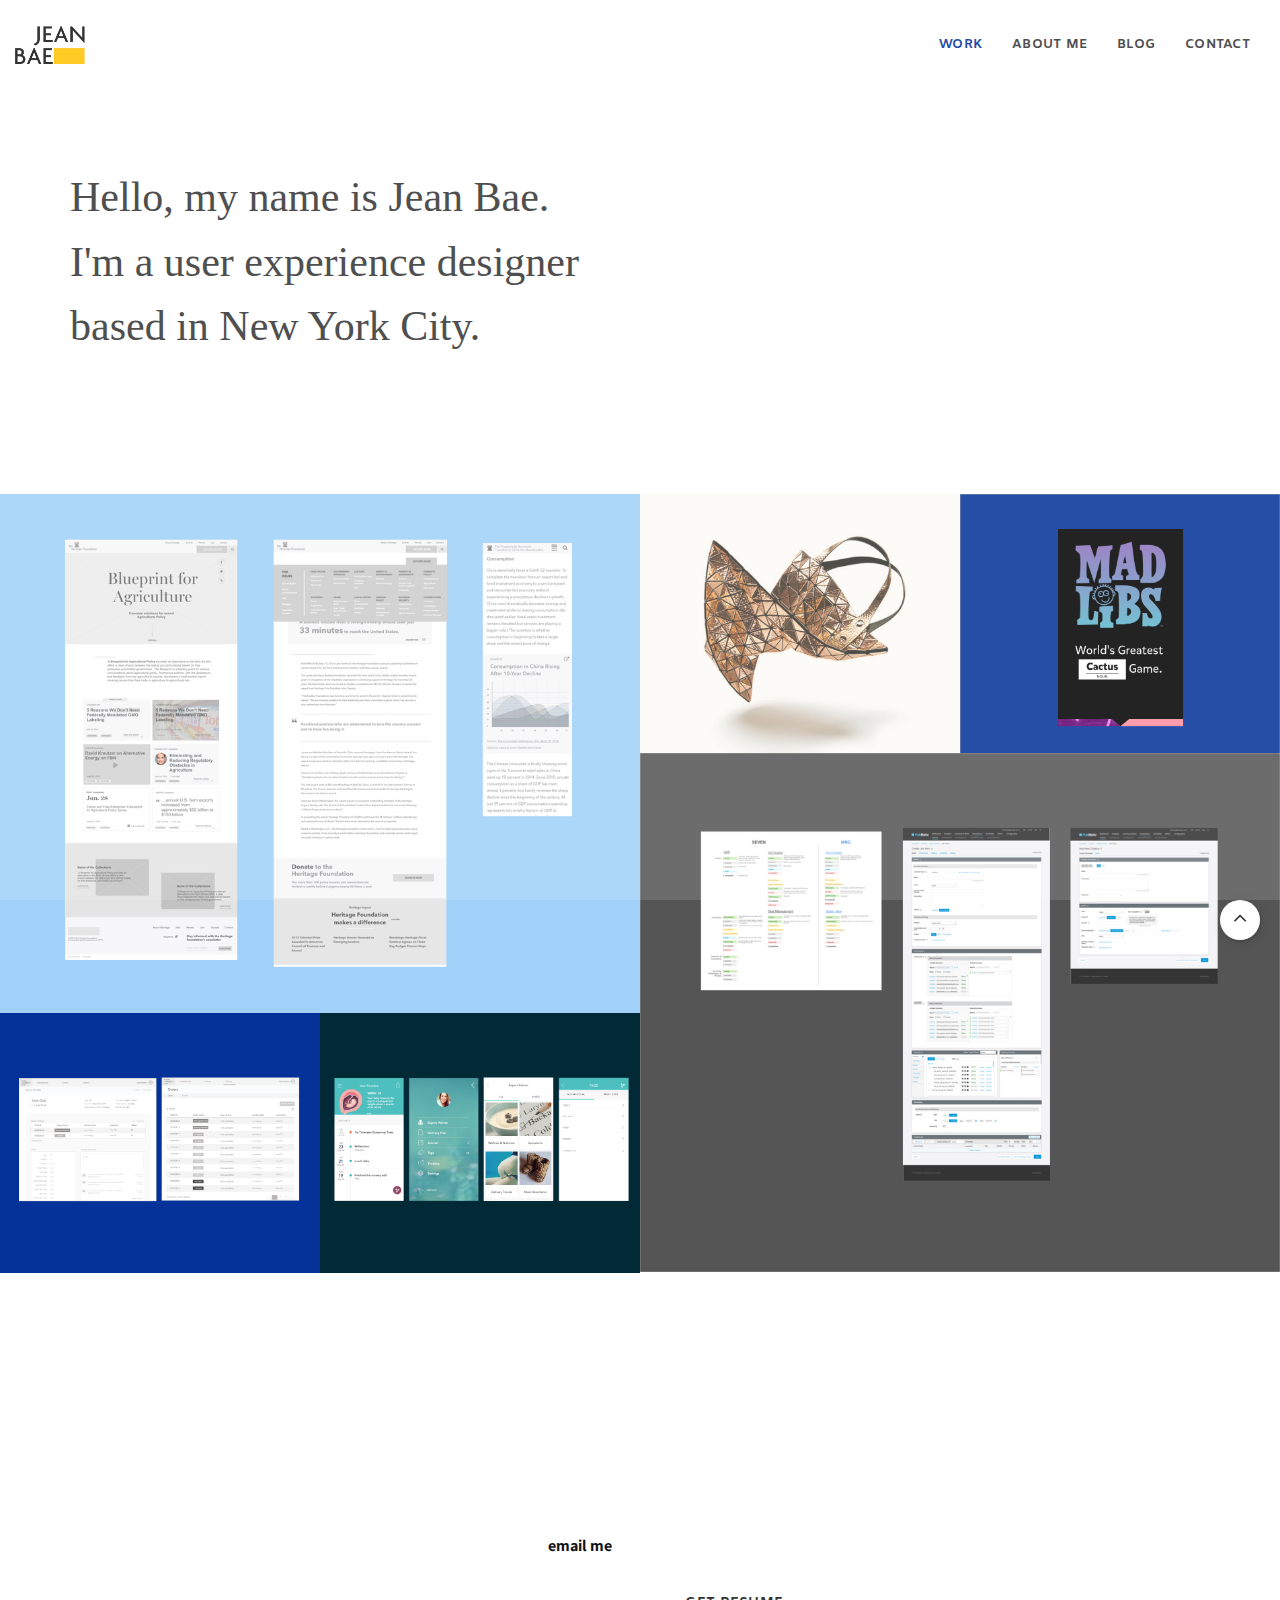
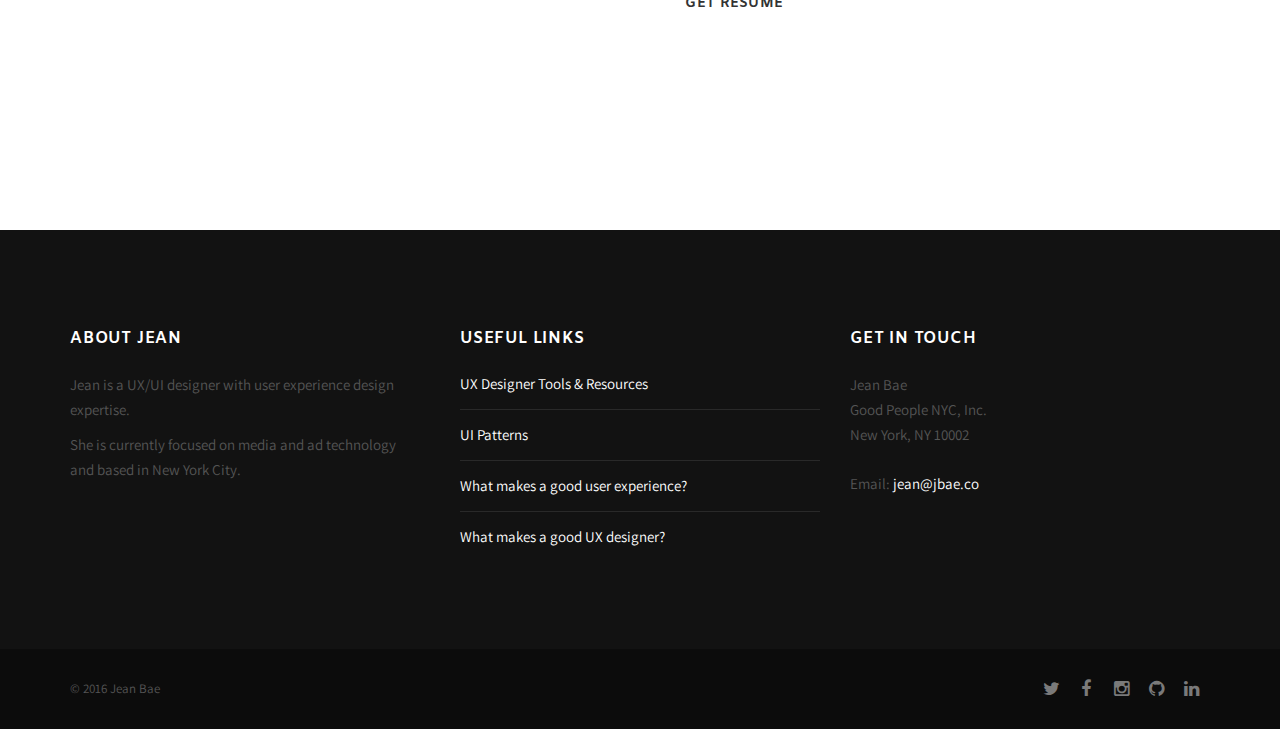
==== index.html @ 3e5fb29b "2017 edits v1 - Fonts, colors, project covers" ====
<!DOCTYPE html>
<html lang="en">
	<head>
	<!-- Greetings, web surfer! Do you know the meaning of life? That's right, your experience. :]
		  _   _   _   _   _  
		 / \ / \ / \ / \ / \ 
 		( h | e | l | l | o )
 		 \_/ \_/ \_/ \_/ \_/         
		
		PS. The password to the PDF is the answer to the Ultimate Question of Life, the Universe, and Everything... 
		--> 

		<!-- bunch of meta tags here -->
		<title>JBae UX UI NYC</title>

		<meta charset="utf-8">
		<!--[if IE]><meta http-equiv='X-UA-Compatible' content='IE=edge,chrome=1'><![endif]-->
		<meta name="viewport" content="width=device-width, initial-scale=1, maximum-scale=1" />
		<meta name="description" content="Jean Bae is a UX Designer based in New York City. JBAE.CO User Experience Design UI/UX Product Strategy">

		<!-- Google Fonts -->
		<link href="https://fonts.googleapis.com/css?family=Amiko:400,700|Assistant" rel="stylesheet">

		<!-- Css -->
		<link rel="stylesheet" href="css/bootstrap.min.css" />
		<link rel="stylesheet" href="css/lightbox.min.css" />
		<link rel="stylesheet" href="css/stroke-gap-icons.css" />
		<link rel="stylesheet" href="css/elegant-icons.css" />
		<link rel="stylesheet" href="css/font-awesome.css" />
		<link rel="stylesheet" href="css/style.css" />
		<link rel="stylesheet" href="css/responsive.css" />
		<link rel="stylesheet" href="css/spacings.css" />
		<link rel="stylesheet" href="css/animate.css" />

		<!-- Favicons -->
		<link rel="shortcut icon" href="img/favicon.ico">
		<link rel="apple-touch-icon" href="img/apple-touch-icon.png">
	    <link rel="apple-touch-icon" sizes="72x72" href="img/apple-touch-icon-72x72.png">
	    <link rel="apple-touch-icon" sizes="114x114" href="img/apple-touch-icon-114x114.png">

	</head>

	<body data-spy="scroll" data-offset="60" data-target=".navbar-fixed-top">

		<!-- Preloader -->
		<div class="loader-mask">
			<div class="loader">
				"Loading the good stuff..."
			</div>
		</div>

		<!-- Navigation -->

		<header class="nav-type-2">
		
		    <nav class="navbar navbar-fixed-top">
		    	<div class="navigation-overlay">
			      	<div class="container-fluid relative">

			 					<!-- no search for now 
		      			<form method="get" class="search-wrap">
		      			    <input type="search" class="form-control" placeholder="Type &amp; Hit Enter">
		      		    </form> -->

			      		<div class="row">

					        <div class="navbar-header">
        				        <!-- Logo -->
            		        	<div class="logo-container">
                        			<div class="logo-wrap">
                        	        	<a href="./">
                        	        		<img class="logo" src="img/jbae-logo.png" alt="logo" height="20">
                        	          	</a>
                                	</div>
                		        </div>
					        	<button type="button" class="navbar-toggle" data-toggle="collapse" data-target="#navbar-collapse">
						            <span class="sr-only">Toggle navigation</span>
						            <span class="icon-bar"></span>
						            <span class="icon-bar"></span>
						            <span class="icon-bar"></span>
					        	</button>
					        </div> <!-- end navbar-header -->

					         <div class="col-md-8 col-xs-12 nav-wrap">
						        <div class="collapse navbar-collapse text-right" id="navbar-collapse">
						          
						        	<ul class="nav navbar-nav local-scroll text-center">
							          	
							          	<li class="active">
							            	<a href="/">Work</a>
							            </li>

							            <li>
							            	<a href="about-me.html">About Me</a>
							            </li>

							            <li>
							            	<a href="blog-single.html">Blog</a>
							            </li>

							            <li>
							            	<a href="contact.html">Contact</a>
							            </li>
							            	<!-- Remove search for now	
    						            <li id="mobile-search">
						            		<form method="get" class="mobile-search">
						            		    <input type="search" class="form-control" placeholder="Search...">
						            		    <button type="submit" class="search-button">
						            		    	<i class="fa fa-search"></i>
						            		    </button>
						            	    </form>
							            </li>

							            <li>
							            	<a href="#" class="nav-search">
							            		<i class="fa fa-search search-trigger"></i>
							            		<i class="fa fa-times search-close"></i>
							            	</a>
							            </li>	
													--> <!-- End Search -->
						        	</ul> <!-- end menu -->
						        </div> <!-- end collapse -->
									</div> <!-- end col -->
			        
				       	</div> <!-- end row -->
		      		</div> <!-- end container -->
		      	</div> <!-- end navigation -->
		    </nav> <!-- end navbar -->
	    </header> 
	    <!-- End Navigation Section-->
		<div class="main-wrapper pt-100 oh">

		<div class="main-wrapper oh">
			<!-- Intro -->
			<section class="section-wrap intro style-2">
				<div class="container">
					<div class="row">

						<div class="col-sm-12">
							<div class="intro-text">
								<p>Hello, my name is Jean Bae.</p>								
								<p>I'm a user experience designer</p>
								<p class="mb-0">based in New York City.</p>
							</div>
						</div>

					</div>
				</div>
			</section> <!-- end intro -->

		
			<!-- Portfolio -->
			<section class="section-wrap pb-0 pt-0">

				<div class="masonry-grid">

					<div class="work-item">
						<div class="work-img">
							<a href="img/portfolio/project_1_big.jpg" data-lightbox="true">
								<img src="img/portfolio/project_1.jpg" alt="">
								<div class="work-overlay">				
									<div class="work-description">
										<h3>Honest Company</h3>
										<span>iOS Mobile App</span>
									</div>
								</div>
							</a>
						</div>
					</div> <!-- end work-item -->

					<div class="work-item quarter">
						<div class="work-img">
							<a href="img/portfolio/project_2_big.jpg" data-lightbox="true">
								<img src="img/portfolio/project_2.jpg" alt="">
								<div class="work-overlay">				
									<div class="work-description">
										<h3>BAOBAO</h3>
										<span>Ecommerce Web Design</span>
									</div>
								</div>
							</a>
						</div>
					</div> <!-- end work-item -->

					<div class="work-item quarter">
						<div class="work-img">
							<a href="img/portfolio/project_3_big.jpg" data-lightbox="true">
								<img src="img/portfolio/project_3.jpg" alt="">
								<div class="work-overlay">				
									<div class="work-description">
										<h3>PenguinTeen</h3>
										<span>Responsive Web</span>
									</div>
								</div>
							</a>
						</div>
					</div> <!-- end work-item -->

					<div class="work-item">
						<div class="work-img">
							<a href="img/portfolio/project_4_big.jpg" data-lightbox="true">
								<img src="img/portfolio/project_4.jpg" alt="">
								<div class="work-overlay">				
									<div class="work-description">
										<h3>Heritage.org</h3>
										<span>Editoral Web Design</span>
									</div>
								</div>
							</a>
						</div>
					</div> <!-- end work-item -->

					<div class="work-item quarter">
						<div class="work-img">
							<a href="img/portfolio/project_5_big.jpg" data-lightbox="true">
								<img src="img/portfolio/project_5.jpg" alt="">
								<div class="work-overlay">				
									<div class="work-description">
										<h3>Yelp Travel</h3>
										<span>iOS Mobile Feature</span>
									</div>
								</div>
							</a>
						</div>
					</div> <!-- end work-item -->

					<div class="work-item quarter">
						<div class="work-img">
							<a href="img/portfolio/project_6_big.jpg" data-lightbox="true">
								<img src="img/portfolio/project_6.jpg" alt="">
								<div class="work-overlay">				
									<div class="work-description">
										<h3>Sweat Styler</h3>
										<span>Custom Order Management Web App</span>
									</div>
								</div>
							</a>
						</div>
					</div> <!-- end work-item -->
	
				</div>
			</section> <!-- end portfolio-->

	<!-- Call to Action Style-2 -->
			<section class="section-wrap call-to-action style-2" style="background-image: url(img/cta_bg.jpg)">
				<div class="container text-center">
					<div class="row">

						<div class="col-xs-12">	
							<h2>Want to learn more?</h2>
							<p id="PDF-msg">Please <a href="mailto:hello.jbae@gmail.com" id="email-CTA">email me</a> for the PDF password <i class="fa fa-key"></i></p>
							<a href="https://dl.dropboxusercontent.com/u/53161820/Jean%20Bae%202017%20UX%20Portfolio.pdf" target="_blank" class="btn btn-lg2 btn-transparent">PDF Portfolio</a>
							<a href="https://dl.dropboxusercontent.com/u/53161820/Resume_jeanbae-Q12017.pdf" target="_blank" class="btn btn-lg btn-white">Get Resume</a>
						</div>

					</div>
				</div>
			</section> <!-- end call to action -->

			<!-- FOOTER  -->
			<footer class="footer footer-type-2 bg-dark">
				<div class="container">
					<div class="footer-widgets">
						<div class="row">

							<div class="col-md-4 col-sm-6 col-xs-12">
								<div class="widget footer-about-us">
									<h5>About Jean</h5>
									<p class="footer-p">Jean is a UX/UI designer with user experience design expertise.</p>
									<p class="footer-p"> She is currently focused on media and ad technology and based in New York City.</p>
								</div>
							</div> <!-- end about us -->

							<!-- start useful links -->
							<div class="col-md-4 col-sm-6 col-xs-12">
								<div class="widget footer-links">
									<h5>Useful Links</h5>
									<ul>
										<li><a href="https://medium.com/@UXAliveTurkey/the-best-ux-designer-tools-resources-collection-24bf115d17bc#.klkdq7k74" target="_blank">UX Designer Tools &amp; Resources </a></li>
										<li><a href="http://ui-patterns.com/" target="_blank">UI Patterns</a></li>
										<li><a href="https://www.fastcodesign.com/1672597/11-rules-for-great-ux-design-adapted-from-an-original-mad-man" target="_blank">What makes a good user experience?</a></li>
										<li><a href="https://uxdesign.cc/what-makes-a-good-ux-designer-6959ab22f4e8#.3hb0q7gx5" target="_blank">What makes a good UX designer?</a></li>
									</ul>
								</div>
							</div> <!-- end useful links -->

								<div class="col-md-3 col-sm-6 col-xs-12">
								<div class="widget footer-get-in-touch">
									<h5>Get in Touch</h5>
									<p class="footer-address">Jean Bae <br>Good People NYC, Inc.<br> New York, NY 10002</p>

									<p>Email: <a href="mailto:hello.jbae@gmail.com">jean@jbae.co</a></p>
								</div>
							</div> <!-- end stay in touch -->

						</div> <!-- end row -->
					</div> <!-- end footer widgets -->			
				</div> <!-- end container -->

				<div class="bottom-footer">
					<div class="container">
						<div class="row">

							<div class="col-sm-6 col-xs-12 copyright">
								<span>
									© 2016 Jean Bae</a>
								</span>
							</div>

							<div class="col-sm-4 col-sm-offset-2 col-xs-12 footer-socials">
								<div class="social-icons clearfix right">
									<a href="https://twitter.com/jean8ae" target="_blank"><i class="fa fa-twitter"></i></a>
									<a href="https://www.facebook.com/jean.bae.1" target="_blank"><i class="fa fa-facebook"></i></a>
									<a href="https://www.instagram.com/jean8ae" target="_blank"><i class="fa fa-instagram"></i></a>
									<a href="https://github.com/Bobae" target="_blank"><i class="fa fa-github"></i></a>
									<a href="https://www.linkedin.com/in/jeanbae" target="_blank"><i class="fa fa-linkedin"></i></a>
								</div>
							</div>

						</div>
					</div>
				</div> <!-- end bottom footer -->
			</footer> <!-- end FOOTER -->


			<div id="back-to-top">
				<a href="#top"><i class="fa fa-angle-up"></i></a>
			</div>

		</div> <!-- end main-wrapper -->
		
		<!-- jQuery Scripts -->
		<script type="text/javascript" src="js/confetti.js"></script>
		<script type="text/javascript" src="js/jquery.min.js"></script>
		<script type="text/javascript" src="js/bootstrap.min.js"></script>
		<script type="text/javascript" src="js/lightbox.min.js"></script>
		<script type="text/javascript" src="js/jquery.countTo.js"></script>
		<script type="text/javascript" src="js/jquery.appear.js"></script>
		<script type="text/javascript" src="js/isotope.pkgd.min.js"></script>
		<script type="text/javascript" src="js/jquery.localScroll.min.js"></script>
		<script type="text/javascript" src="js/jquery.scrollTo.min.js"></script>
		<script type="text/javascript" src="js/jquery.flexslider-min.js"></script>
		<script type="text/javascript" src="js/jquery.simple-text-rotator.min.js"></script>
		<script type="text/javascript" src="js/jquery.easing.min.js"></script>
		<script type="text/javascript" src="js/imagesloaded.pkgd.min.js"></script>
		<script type="text/javascript" src="js/jquery.fitvids.js"></script>
		<script type="text/javascript" src="js/wow.min.js"></script>
	  <script type="text/javascript" src="js/scripts.js"></script>
	<script>
  (function(i,s,o,g,r,a,m){i['GoogleAnalyticsObject']=r;i[r]=i[r]||function(){
  (i[r].q=i[r].q||[]).push(arguments)},i[r].l=1*new Date();a=s.createElement(o),
  m=s.getElementsByTagName(o)[0];a.async=1;a.src=g;m.parentNode.insertBefore(a,m)
  })(window,document,'script','https://www.google-analytics.com/analytics.js','ga');

  ga('create', 'UA-57707907-2', 'auto');
  ga('send', 'pageview');
</script>

	</body>
</html>
---- css/stroke-gap-icons.css ----
@font-face {
  font-family: 'Stroke-Gap-Icons';
  src: url('fonts/Stroke-Gap-Icons.eot');
}
@font-face {
  font-family: 'Stroke-Gap-Icons';
  src: url([data-uri]) format('truetype'),
     url([data-uri]) format('woff');
  font-weight: normal;
  font-style: normal;
}

.icon {
  font-family: 'Stroke-Gap-Icons';
  speak: none;
  font-style: normal;
  font-weight: normal;
  font-variant: normal;
  text-transform: none;
  line-height: 1;

  /* Better Font Rendering =========== */
  -webkit-font-smoothing: antialiased;
  -moz-osx-font-smoothing: grayscale;
}

.icon-WorldWide:before {
  content: "\e600";
}
.icon-WorldGlobe:before {
  content: "\e601";
}
.icon-Underpants:before {
  content: "\e602";
}
.icon-Tshirt:before {
  content: "\e603";
}
.icon-Trousers:before {
  content: "\e604";
}
.icon-Tie:before {
  content: "\e605";
}
.icon-TennisBall:before {
  content: "\e606";
}
.icon-Telesocpe:before {
  content: "\e607";
}
.icon-Stop:before {
  content: "\e608";
}
.icon-Starship:before {
  content: "\e609";
}
.icon-Starship2:before {
  content: "\e60a";
}
.icon-Speaker:before {
  content: "\e60b";
}
.icon-Speaker2:before {
  content: "\e60c";
}
.icon-Soccer:before {
  content: "\e60d";
}
.icon-Snikers:before {
  content: "\e60e";
}
.icon-Scisors:before {
  content: "\e60f";
}
.icon-Puzzle:before {
  content: "\e610";
}
.icon-Printer:before {
  content: "\e611";
}
.icon-Pool:before {
  content: "\e612";
}
.icon-Podium:before {
  content: "\e613";
}
.icon-Play:before {
  content: "\e614";
}
.icon-Planet:before {
  content: "\e615";
}
.icon-Pause:before {
  content: "\e616";
}
.icon-Next:before {
  content: "\e617";
}
.icon-MusicNote2:before {
  content: "\e618";
}
.icon-MusicNote:before {
  content: "\e619";
}
.icon-MusicMixer:before {
  content: "\e61a";
}
.icon-Microphone:before {
  content: "\e61b";
}
.icon-Medal:before {
  content: "\e61c";
}
.icon-ManFigure:before {
  content: "\e61d";
}
.icon-Magnet:before {
  content: "\e61e";
}
.icon-Like:before {
  content: "\e61f";
}
.icon-Hanger:before {
  content: "\e620";
}
.icon-Handicap:before {
  content: "\e621";
}
.icon-Forward:before {
  content: "\e622";
}
.icon-Footbal:before {
  content: "\e623";
}
.icon-Flag:before {
  content: "\e624";
}
.icon-FemaleFigure:before {
  content: "\e625";
}
.icon-Dislike:before {
  content: "\e626";
}
.icon-DiamondRing:before {
  content: "\e627";
}
.icon-Cup:before {
  content: "\e628";
}
.icon-Crown:before {
  content: "\e629";
}
.icon-Column:before {
  content: "\e62a";
}
.icon-Click:before {
  content: "\e62b";
}
.icon-Cassette:before {
  content: "\e62c";
}
.icon-Bomb:before {
  content: "\e62d";
}
.icon-BatteryLow:before {
  content: "\e62e";
}
.icon-BatteryFull:before {
  content: "\e62f";
}
.icon-Bascketball:before {
  content: "\e630";
}
.icon-Astronaut:before {
  content: "\e631";
}
.icon-WineGlass:before {
  content: "\e632";
}
.icon-Water:before {
  content: "\e633";
}
.icon-Wallet:before {
  content: "\e634";
}
.icon-Umbrella:before {
  content: "\e635";
}
.icon-TV:before {
  content: "\e636";
}
.icon-TeaMug:before {
  content: "\e637";
}
.icon-Tablet:before {
  content: "\e638";
}
.icon-Soda:before {
  content: "\e639";
}
.icon-SodaCan:before {
  content: "\e63a";
}
.icon-SimCard:before {
  content: "\e63b";
}
.icon-Signal:before {
  content: "\e63c";
}
.icon-Shaker:before {
  content: "\e63d";
}
.icon-Radio:before {
  content: "\e63e";
}
.icon-Pizza:before {
  content: "\e63f";
}
.icon-Phone:before {
  content: "\e640";
}
.icon-Notebook:before {
  content: "\e641";
}
.icon-Mug:before {
  content: "\e642";
}
.icon-Mastercard:before {
  content: "\e643";
}
.icon-Ipod:before {
  content: "\e644";
}
.icon-Info:before {
  content: "\e645";
}
.icon-Icecream2:before {
  content: "\e646";
}
.icon-Icecream1:before {
  content: "\e647";
}
.icon-Hourglass:before {
  content: "\e648";
}
.icon-Help:before {
  content: "\e649";
}
.icon-Goto:before {
  content: "\e64a";
}
.icon-Glasses:before {
  content: "\e64b";
}
.icon-Gameboy:before {
  content: "\e64c";
}
.icon-ForkandKnife:before {
  content: "\e64d";
}
.icon-Export:before {
  content: "\e64e";
}
.icon-Exit:before {
  content: "\e64f";
}
.icon-Espresso:before {
  content: "\e650";
}
.icon-Drop:before {
  content: "\e651";
}
.icon-Download:before {
  content: "\e652";
}
.icon-Dollars:before {
  content: "\e653";
}
.icon-Dollar:before {
  content: "\e654";
}
.icon-DesktopMonitor:before {
  content: "\e655";
}
.icon-Corkscrew:before {
  content: "\e656";
}
.icon-CoffeeToGo:before {
  content: "\e657";
}
.icon-Chart:before {
  content: "\e658";
}
.icon-ChartUp:before {
  content: "\e659";
}
.icon-ChartDown:before {
  content: "\e65a";
}
.icon-Calculator:before {
  content: "\e65b";
}
.icon-Bread:before {
  content: "\e65c";
}
.icon-Bourbon:before {
  content: "\e65d";
}
.icon-BottleofWIne:before {
  content: "\e65e";
}
.icon-Bag:before {
  content: "\e65f";
}
.icon-Arrow:before {
  content: "\e660";
}
.icon-Antenna2:before {
  content: "\e661";
}
.icon-Antenna1:before {
  content: "\e662";
}
.icon-Anchor:before {
  content: "\e663";
}
.icon-Wheelbarrow:before {
  content: "\e664";
}
.icon-Webcam:before {
  content: "\e665";
}
.icon-Unlinked:before {
  content: "\e666";
}
.icon-Truck:before {
  content: "\e667";
}
.icon-Timer:before {
  content: "\e668";
}
.icon-Time:before {
  content: "\e669";
}
.icon-StorageBox:before {
  content: "\e66a";
}
.icon-Star:before {
  content: "\e66b";
}
.icon-ShoppingCart:before {
  content: "\e66c";
}
.icon-Shield:before {
  content: "\e66d";
}
.icon-Seringe:before {
  content: "\e66e";
}
.icon-Pulse:before {
  content: "\e66f";
}
.icon-Plaster:before {
  content: "\e670";
}
.icon-Plaine:before {
  content: "\e671";
}
.icon-Pill:before {
  content: "\e672";
}
.icon-PicnicBasket:before {
  content: "\e673";
}
.icon-Phone2:before {
  content: "\e674";
}
.icon-Pencil:before {
  content: "\e675";
}
.icon-Pen:before {
  content: "\e676";
}
.icon-PaperClip:before {
  content: "\e677";
}
.icon-On-Off:before {
  content: "\e678";
}
.icon-Mouse:before {
  content: "\e679";
}
.icon-Megaphone:before {
  content: "\e67a";
}
.icon-Linked:before {
  content: "\e67b";
}
.icon-Keyboard:before {
  content: "\e67c";
}
.icon-House:before {
  content: "\e67d";
}
.icon-Heart:before {
  content: "\e67e";
}
.icon-Headset:before {
  content: "\e67f";
}
.icon-FullShoppingCart:before {
  content: "\e680";
}
.icon-FullScreen:before {
  content: "\e681";
}
.icon-Folder:before {
  content: "\e682";
}
.icon-Floppy:before {
  content: "\e683";
}
.icon-Files:before {
  content: "\e684";
}
.icon-File:before {
  content: "\e685";
}
.icon-FileBox:before {
  content: "\e686";
}
.icon-ExitFullScreen:before {
  content: "\e687";
}
.icon-EmptyBox:before {
  content: "\e688";
}
.icon-Delete:before {
  content: "\e689";
}
.icon-Controller:before {
  content: "\e68a";
}
.icon-Compass:before {
  content: "\e68b";
}
.icon-CompassTool:before {
  content: "\e68c";
}
.icon-ClipboardText:before {
  content: "\e68d";
}
.icon-ClipboardChart:before {
  content: "\e68e";
}
.icon-ChemicalGlass:before {
  content: "\e68f";
}
.icon-CD:before {
  content: "\e690";
}
.icon-Carioca:before {
  content: "\e691";
}
.icon-Car:before {
  content: "\e692";
}
.icon-Book:before {
  content: "\e693";
}
.icon-BigTruck:before {
  content: "\e694";
}
.icon-Bicycle:before {
  content: "\e695";
}
.icon-Wrench:before {
  content: "\e696";
}
.icon-Web:before {
  content: "\e697";
}
.icon-Watch:before {
  content: "\e698";
}
.icon-Volume:before {
  content: "\e699";
}
.icon-Video:before {
  content: "\e69a";
}
.icon-Users:before {
  content: "\e69b";
}
.icon-User:before {
  content: "\e69c";
}
.icon-UploadCLoud:before {
  content: "\e69d";
}
.icon-Typing:before {
  content: "\e69e";
}
.icon-Tools:before {
  content: "\e69f";
}
.icon-Tag:before {
  content: "\e6a0";
}
.icon-Speedometter:before {
  content: "\e6a1";
}
.icon-Share:before {
  content: "\e6a2";
}
.icon-Settings:before {
  content: "\e6a3";
}
.icon-Search:before {
  content: "\e6a4";
}
.icon-Screwdriver:before {
  content: "\e6a5";
}
.icon-Rolodex:before {
  content: "\e6a6";
}
.icon-Ringer:before {
  content: "\e6a7";
}
.icon-Resume:before {
  content: "\e6a8";
}
.icon-Restart:before {
  content: "\e6a9";
}
.icon-PowerOff:before {
  content: "\e6aa";
}
.icon-Pointer:before {
  content: "\e6ab";
}
.icon-Picture:before {
  content: "\e6ac";
}
.icon-OpenedLock:before {
  content: "\e6ad";
}
.icon-Notes:before {
  content: "\e6ae";
}
.icon-Mute:before {
  content: "\e6af";
}
.icon-Movie:before {
  content: "\e6b0";
}
.icon-Microphone2:before {
  content: "\e6b1";
}
.icon-Message:before {
  content: "\e6b2";
}
.icon-MessageRight:before {
  content: "\e6b3";
}
.icon-MessageLeft:before {
  content: "\e6b4";
}
.icon-Menu:before {
  content: "\e6b5";
}
.icon-Media:before {
  content: "\e6b6";
}
.icon-Mail:before {
  content: "\e6b7";
}
.icon-List:before {
  content: "\e6b8";
}
.icon-Layers:before {
  content: "\e6b9";
}
.icon-Key:before {
  content: "\e6ba";
}
.icon-Imbox:before {
  content: "\e6bb";
}
.icon-Eye:before {
  content: "\e6bc";
}
.icon-Edit:before {
  content: "\e6bd";
}
.icon-DSLRCamera:before {
  content: "\e6be";
}
.icon-DownloadCloud:before {
  content: "\e6bf";
}
.icon-CompactCamera:before {
  content: "\e6c0";
}
.icon-Cloud:before {
  content: "\e6c1";
}
.icon-ClosedLock:before {
  content: "\e6c2";
}
.icon-Chart2:before {
  content: "\e6c3";
}
.icon-Bulb:before {
  content: "\e6c4";
}
.icon-Briefcase:before {
  content: "\e6c5";
}
.icon-Blog:before {
  content: "\e6c6";
}
.icon-Agenda:before {
  content: "\e6c7";
}
---- css/elegant-icons.css ----
@font-face {
	font-family: 'ElegantIcons';
	src:url('../fonts/ElegantIcons.eot');
	src:url('../fonts/ElegantIcons.eot?#iefix') format('embedded-opentype'),
		url('../fonts/ElegantIcons.woff') format('woff'),
		url('../fonts/ElegantIcons.ttf') format('truetype'),
		url('../fonts/ElegantIcons.svg#ElegantIcons') format('svg');
	font-weight: normal;
	font-style: normal;
}

/* Use the following CSS code if you want to use data attributes for inserting your icons */
[data-icon]:before {
	font-family: 'ElegantIcons';
	content: attr(data-icon);
	speak: none;
	font-weight: normal;
	font-variant: normal;
	text-transform: none;
	line-height: 1;
	-webkit-font-smoothing: antialiased;
	-moz-osx-font-smoothing: grayscale;
}

/* Use the following CSS code if you want to have a class per icon */
/*
Instead of a list of all class selectors,
you can use the generic selector below, but it's slower:
[class*="your-class-prefix"] {
*/
.arrow_up, .arrow_down, .arrow_left, .arrow_right, .arrow_left-up, .arrow_right-up, .arrow_right-down, .arrow_left-down, .arrow-up-down, .arrow_up-down_alt, .arrow_left-right_alt, .arrow_left-right, .arrow_expand_alt2, .arrow_expand_alt, .arrow_condense, .arrow_expand, .arrow_move, .arrow_carrot-up, .arrow_carrot-down, .arrow_carrot-left, .arrow_carrot-right, .arrow_carrot-2up, .arrow_carrot-2down, .arrow_carrot-2left, .arrow_carrot-2right, .arrow_carrot-up_alt2, .arrow_carrot-down_alt2, .arrow_carrot-left_alt2, .arrow_carrot-right_alt2, .arrow_carrot-2up_alt2, .arrow_carrot-2down_alt2, .arrow_carrot-2left_alt2, .arrow_carrot-2right_alt2, .arrow_triangle-up, .arrow_triangle-down, .arrow_triangle-left, .arrow_triangle-right, .arrow_triangle-up_alt2, .arrow_triangle-down_alt2, .arrow_triangle-left_alt2, .arrow_triangle-right_alt2, .arrow_back, .icon_minus-06, .icon_plus, .icon_close, .icon_check, .icon_minus_alt2, .icon_plus_alt2, .icon_close_alt2, .icon_check_alt2, .icon_zoom-out_alt, .icon_zoom-in_alt, .icon_search, .icon_box-empty, .icon_box-selected, .icon_minus-box, .icon_plus-box, .icon_box-checked, .icon_circle-empty, .icon_circle-slelected, .icon_stop_alt2, .icon_stop, .icon_pause_alt2, .icon_pause, .icon_menu, .icon_menu-square_alt2, .icon_menu-circle_alt2, .icon_ul, .icon_ol, .icon_adjust-horiz, .icon_adjust-vert, .icon_document_alt, .icon_documents_alt, .icon_pencil, .icon_pencil-edit_alt, .icon_pencil-edit, .icon_folder-alt, .icon_folder-open_alt, .icon_folder-add_alt, .icon_info_alt, .icon_error-oct_alt, .icon_error-circle_alt, .icon_error-triangle_alt, .icon_question_alt2, .icon_question, .icon_comment_alt, .icon_chat_alt, .icon_vol-mute_alt, .icon_volume-low_alt, .icon_volume-high_alt, .icon_quotations, .icon_quotations_alt2, .icon_clock_alt, .icon_lock_alt, .icon_lock-open_alt, .icon_key_alt, .icon_cloud_alt, .icon_cloud-upload_alt, .icon_cloud-download_alt, .icon_image, .icon_images, .icon_lightbulb_alt, .icon_gift_alt, .icon_house_alt, .icon_genius, .icon_mobile, .icon_tablet, .icon_laptop, .icon_desktop, .icon_camera_alt, .icon_mail_alt, .icon_cone_alt, .icon_ribbon_alt, .icon_bag_alt, .icon_creditcard, .icon_cart_alt, .icon_paperclip, .icon_tag_alt, .icon_tags_alt, .icon_trash_alt, .icon_cursor_alt, .icon_mic_alt, .icon_compass_alt, .icon_pin_alt, .icon_pushpin_alt, .icon_map_alt, .icon_drawer_alt, .icon_toolbox_alt, .icon_book_alt, .icon_calendar, .icon_film, .icon_table, .icon_contacts_alt, .icon_headphones, .icon_lifesaver, .icon_piechart, .icon_refresh, .icon_link_alt, .icon_link, .icon_loading, .icon_blocked, .icon_archive_alt, .icon_heart_alt, .icon_star_alt, .icon_star-half_alt, .icon_star, .icon_star-half, .icon_tools, .icon_tool, .icon_cog, .icon_cogs, .arrow_up_alt, .arrow_down_alt, .arrow_left_alt, .arrow_right_alt, .arrow_left-up_alt, .arrow_right-up_alt, .arrow_right-down_alt, .arrow_left-down_alt, .arrow_condense_alt, .arrow_expand_alt3, .arrow_carrot_up_alt, .arrow_carrot-down_alt, .arrow_carrot-left_alt, .arrow_carrot-right_alt, .arrow_carrot-2up_alt, .arrow_carrot-2dwnn_alt, .arrow_carrot-2left_alt, .arrow_carrot-2right_alt, .arrow_triangle-up_alt, .arrow_triangle-down_alt, .arrow_triangle-left_alt, .arrow_triangle-right_alt, .icon_minus_alt, .icon_plus_alt, .icon_close_alt, .icon_check_alt, .icon_zoom-out, .icon_zoom-in, .icon_stop_alt, .icon_menu-square_alt, .icon_menu-circle_alt, .icon_document, .icon_documents, .icon_pencil_alt, .icon_folder, .icon_folder-open, .icon_folder-add, .icon_folder_upload, .icon_folder_download, .icon_info, .icon_error-circle, .icon_error-oct, .icon_error-triangle, .icon_question_alt, .icon_comment, .icon_chat, .icon_vol-mute, .icon_volume-low, .icon_volume-high, .icon_quotations_alt, .icon_clock, .icon_lock, .icon_lock-open, .icon_key, .icon_cloud, .icon_cloud-upload, .icon_cloud-download, .icon_lightbulb, .icon_gift, .icon_house, .icon_camera, .icon_mail, .icon_cone, .icon_ribbon, .icon_bag, .icon_cart, .icon_tag, .icon_tags, .icon_trash, .icon_cursor, .icon_mic, .icon_compass, .icon_pin, .icon_pushpin, .icon_map, .icon_drawer, .icon_toolbox, .icon_book, .icon_contacts, .icon_archive, .icon_heart, .icon_profile, .icon_group, .icon_grid-2x2, .icon_grid-3x3, .icon_music, .icon_pause_alt, .icon_phone, .icon_upload, .icon_download, .social_facebook, .social_twitter, .social_pinterest, .social_googleplus, .social_tumblr, .social_tumbleupon, .social_wordpress, .social_instagram, .social_dribbble, .social_vimeo, .social_linkedin, .social_rss, .social_deviantart, .social_share, .social_myspace, .social_skype, .social_youtube, .social_picassa, .social_googledrive, .social_flickr, .social_blogger, .social_spotify, .social_delicious, .social_facebook_circle, .social_twitter_circle, .social_pinterest_circle, .social_googleplus_circle, .social_tumblr_circle, .social_stumbleupon_circle, .social_wordpress_circle, .social_instagram_circle, .social_dribbble_circle, .social_vimeo_circle, .social_linkedin_circle, .social_rss_circle, .social_deviantart_circle, .social_share_circle, .social_myspace_circle, .social_skype_circle, .social_youtube_circle, .social_picassa_circle, .social_googledrive_alt2, .social_flickr_circle, .social_blogger_circle, .social_spotify_circle, .social_delicious_circle, .social_facebook_square, .social_twitter_square, .social_pinterest_square, .social_googleplus_square, .social_tumblr_square, .social_stumbleupon_square, .social_wordpress_square, .social_instagram_square, .social_dribbble_square, .social_vimeo_square, .social_linkedin_square, .social_rss_square, .social_deviantart_square, .social_share_square, .social_myspace_square, .social_skype_square, .social_youtube_square, .social_picassa_square, .social_googledrive_square, .social_flickr_square, .social_blogger_square, .social_spotify_square, .social_delicious_square, .icon_printer, .icon_calulator, .icon_building, .icon_floppy, .icon_drive, .icon_search-2, .icon_id, .icon_id-2, .icon_puzzle, .icon_like, .icon_dislike, .icon_mug, .icon_currency, .icon_wallet, .icon_pens, .icon_easel, .icon_flowchart, .icon_datareport, .icon_briefcase, .icon_shield, .icon_percent, .icon_globe, .icon_globe-2, .icon_target, .icon_hourglass, .icon_balance, .icon_rook, .icon_printer-alt, .icon_calculator_alt, .icon_building_alt, .icon_floppy_alt, .icon_drive_alt, .icon_search_alt, .icon_id_alt, .icon_id-2_alt, .icon_puzzle_alt, .icon_like_alt, .icon_dislike_alt, .icon_mug_alt, .icon_currency_alt, .icon_wallet_alt, .icon_pens_alt, .icon_easel_alt, .icon_flowchart_alt, .icon_datareport_alt, .icon_briefcase_alt, .icon_shield_alt, .icon_percent_alt, .icon_globe_alt, .icon_clipboard {
	font-family: 'ElegantIcons';
	speak: none;
	font-style: normal;
	font-weight: normal;
	font-variant: normal;
	text-transform: none;
	line-height: 1;
	-webkit-font-smoothing: antialiased;
}
.arrow_up:before {
	content: "\21";
}
.arrow_down:before {
	content: "\22";
}
.arrow_left:before {
	content: "\23";
}
.arrow_right:before {
	content: "\24";
}
.arrow_left-up:before {
	content: "\25";
}
.arrow_right-up:before {
	content: "\26";
}
.arrow_right-down:before {
	content: "\27";
}
.arrow_left-down:before {
	content: "\28";
}
.arrow-up-down:before {
	content: "\29";
}
.arrow_up-down_alt:before {
	content: "\2a";
}
.arrow_left-right_alt:before {
	content: "\2b";
}
.arrow_left-right:before {
	content: "\2c";
}
.arrow_expand_alt2:before {
	content: "\2d";
}
.arrow_expand_alt:before {
	content: "\2e";
}
.arrow_condense:before {
	content: "\2f";
}
.arrow_expand:before {
	content: "\30";
}
.arrow_move:before {
	content: "\31";
}
.arrow_carrot-up:before {
	content: "\32";
}
.arrow_carrot-down:before {
	content: "\33";
}
.arrow_carrot-left:before {
	content: "\34";
}
.arrow_carrot-right:before {
	content: "\35";
}
.arrow_carrot-2up:before {
	content: "\36";
}
.arrow_carrot-2down:before {
	content: "\37";
}
.arrow_carrot-2left:before {
	content: "\38";
}
.arrow_carrot-2right:before {
	content: "\39";
}
.arrow_carrot-up_alt2:before {
	content: "\3a";
}
.arrow_carrot-down_alt2:before {
	content: "\3b";
}
.arrow_carrot-left_alt2:before {
	content: "\3c";
}
.arrow_carrot-right_alt2:before {
	content: "\3d";
}
.arrow_carrot-2up_alt2:before {
	content: "\3e";
}
.arrow_carrot-2down_alt2:before {
	content: "\3f";
}
.arrow_carrot-2left_alt2:before {
	content: "\40";
}
.arrow_carrot-2right_alt2:before {
	content: "\41";
}
.arrow_triangle-up:before {
	content: "\42";
}
.arrow_triangle-down:before {
	content: "\43";
}
.arrow_triangle-left:before {
	content: "\44";
}
.arrow_triangle-right:before {
	content: "\45";
}
.arrow_triangle-up_alt2:before {
	content: "\46";
}
.arrow_triangle-down_alt2:before {
	content: "\47";
}
.arrow_triangle-left_alt2:before {
	content: "\48";
}
.arrow_triangle-right_alt2:before {
	content: "\49";
}
.arrow_back:before {
	content: "\4a";
}
.icon_minus-06:before {
	content: "\4b";
}
.icon_plus:before {
	content: "\4c";
}
.icon_close:before {
	content: "\4d";
}
.icon_check:before {
	content: "\4e";
}
.icon_minus_alt2:before {
	content: "\4f";
}
.icon_plus_alt2:before {
	content: "\50";
}
.icon_close_alt2:before {
	content: "\51";
}
.icon_check_alt2:before {
	content: "\52";
}
.icon_zoom-out_alt:before {
	content: "\53";
}
.icon_zoom-in_alt:before {
	content: "\54";
}
.icon_search:before {
	content: "\55";
}
.icon_box-empty:before {
	content: "\56";
}
.icon_box-selected:before {
	content: "\57";
}
.icon_minus-box:before {
	content: "\58";
}
.icon_plus-box:before {
	content: "\59";
}
.icon_box-checked:before {
	content: "\5a";
}
.icon_circle-empty:before {
	content: "\5b";
}
.icon_circle-slelected:before {
	content: "\5c";
}
.icon_stop_alt2:before {
	content: "\5d";
}
.icon_stop:before {
	content: "\5e";
}
.icon_pause_alt2:before {
	content: "\5f";
}
.icon_pause:before {
	content: "\60";
}
.icon_menu:before {
	content: "\61";
}
.icon_menu-square_alt2:before {
	content: "\62";
}
.icon_menu-circle_alt2:before {
	content: "\63";
}
.icon_ul:before {
	content: "\64";
}
.icon_ol:before {
	content: "\65";
}
.icon_adjust-horiz:before {
	content: "\66";
}
.icon_adjust-vert:before {
	content: "\67";
}
.icon_document_alt:before {
	content: "\68";
}
.icon_documents_alt:before {
	content: "\69";
}
.icon_pencil:before {
	content: "\6a";
}
.icon_pencil-edit_alt:before {
	content: "\6b";
}
.icon_pencil-edit:before {
	content: "\6c";
}
.icon_folder-alt:before {
	content: "\6d";
}
.icon_folder-open_alt:before {
	content: "\6e";
}
.icon_folder-add_alt:before {
	content: "\6f";
}
.icon_info_alt:before {
	content: "\70";
}
.icon_error-oct_alt:before {
	content: "\71";
}
.icon_error-circle_alt:before {
	content: "\72";
}
.icon_error-triangle_alt:before {
	content: "\73";
}
.icon_question_alt2:before {
	content: "\74";
}
.icon_question:before {
	content: "\75";
}
.icon_comment_alt:before {
	content: "\76";
}
.icon_chat_alt:before {
	content: "\77";
}
.icon_vol-mute_alt:before {
	content: "\78";
}
.icon_volume-low_alt:before {
	content: "\79";
}
.icon_volume-high_alt:before {
	content: "\7a";
}
.icon_quotations:before {
	content: "\7b";
}
.icon_quotations_alt2:before {
	content: "\7c";
}
.icon_clock_alt:before {
	content: "\7d";
}
.icon_lock_alt:before {
	content: "\7e";
}
.icon_lock-open_alt:before {
	content: "\e000";
}
.icon_key_alt:before {
	content: "\e001";
}
.icon_cloud_alt:before {
	content: "\e002";
}
.icon_cloud-upload_alt:before {
	content: "\e003";
}
.icon_cloud-download_alt:before {
	content: "\e004";
}
.icon_image:before {
	content: "\e005";
}
.icon_images:before {
	content: "\e006";
}
.icon_lightbulb_alt:before {
	content: "\e007";
}
.icon_gift_alt:before {
	content: "\e008";
}
.icon_house_alt:before {
	content: "\e009";
}
.icon_genius:before {
	content: "\e00a";
}
.icon_mobile:before {
	content: "\e00b";
}
.icon_tablet:before {
	content: "\e00c";
}
.icon_laptop:before {
	content: "\e00d";
}
.icon_desktop:before {
	content: "\e00e";
}
.icon_camera_alt:before {
	content: "\e00f";
}
.icon_mail_alt:before {
	content: "\e010";
}
.icon_cone_alt:before {
	content: "\e011";
}
.icon_ribbon_alt:before {
	content: "\e012";
}
.icon_bag_alt:before {
	content: "\e013";
}
.icon_creditcard:before {
	content: "\e014";
}
.icon_cart_alt:before {
	content: "\e015";
}
.icon_paperclip:before {
	content: "\e016";
}
.icon_tag_alt:before {
	content: "\e017";
}
.icon_tags_alt:before {
	content: "\e018";
}
.icon_trash_alt:before {
	content: "\e019";
}
.icon_cursor_alt:before {
	content: "\e01a";
}
.icon_mic_alt:before {
	content: "\e01b";
}
.icon_compass_alt:before {
	content: "\e01c";
}
.icon_pin_alt:before {
	content: "\e01d";
}
.icon_pushpin_alt:before {
	content: "\e01e";
}
.icon_map_alt:before {
	content: "\e01f";
}
.icon_drawer_alt:before {
	content: "\e020";
}
.icon_toolbox_alt:before {
	content: "\e021";
}
.icon_book_alt:before {
	content: "\e022";
}
.icon_calendar:before {
	content: "\e023";
}
.icon_film:before {
	content: "\e024";
}
.icon_table:before {
	content: "\e025";
}
.icon_contacts_alt:before {
	content: "\e026";
}
.icon_headphones:before {
	content: "\e027";
}
.icon_lifesaver:before {
	content: "\e028";
}
.icon_piechart:before {
	content: "\e029";
}
.icon_refresh:before {
	content: "\e02a";
}
.icon_link_alt:before {
	content: "\e02b";
}
.icon_link:before {
	content: "\e02c";
}
.icon_loading:before {
	content: "\e02d";
}
.icon_blocked:before {
	content: "\e02e";
}
.icon_archive_alt:before {
	content: "\e02f";
}
.icon_heart_alt:before {
	content: "\e030";
}
.icon_star_alt:before {
	content: "\e031";
}
.icon_star-half_alt:before {
	content: "\e032";
}
.icon_star:before {
	content: "\e033";
}
.icon_star-half:before {
	content: "\e034";
}
.icon_tools:before {
	content: "\e035";
}
.icon_tool:before {
	content: "\e036";
}
.icon_cog:before {
	content: "\e037";
}
.icon_cogs:before {
	content: "\e038";
}
.arrow_up_alt:before {
	content: "\e039";
}
.arrow_down_alt:before {
	content: "\e03a";
}
.arrow_left_alt:before {
	content: "\e03b";
}
.arrow_right_alt:before {
	content: "\e03c";
}
.arrow_left-up_alt:before {
	content: "\e03d";
}
.arrow_right-up_alt:before {
	content: "\e03e";
}
.arrow_right-down_alt:before {
	content: "\e03f";
}
.arrow_left-down_alt:before {
	content: "\e040";
}
.arrow_condense_alt:before {
	content: "\e041";
}
.arrow_expand_alt3:before {
	content: "\e042";
}
.arrow_carrot_up_alt:before {
	content: "\e043";
}
.arrow_carrot-down_alt:before {
	content: "\e044";
}
.arrow_carrot-left_alt:before {
	content: "\e045";
}
.arrow_carrot-right_alt:before {
	content: "\e046";
}
.arrow_carrot-2up_alt:before {
	content: "\e047";
}
.arrow_carrot-2dwnn_alt:before {
	content: "\e048";
}
.arrow_carrot-2left_alt:before {
	content: "\e049";
}
.arrow_carrot-2right_alt:before {
	content: "\e04a";
}
.arrow_triangle-up_alt:before {
	content: "\e04b";
}
.arrow_triangle-down_alt:before {
	content: "\e04c";
}
.arrow_triangle-left_alt:before {
	content: "\e04d";
}
.arrow_triangle-right_alt:before {
	content: "\e04e";
}
.icon_minus_alt:before {
	content: "\e04f";
}
.icon_plus_alt:before {
	content: "\e050";
}
.icon_close_alt:before {
	content: "\e051";
}
.icon_check_alt:before {
	content: "\e052";
}
.icon_zoom-out:before {
	content: "\e053";
}
.icon_zoom-in:before {
	content: "\e054";
}
.icon_stop_alt:before {
	content: "\e055";
}
.icon_menu-square_alt:before {
	content: "\e056";
}
.icon_menu-circle_alt:before {
	content: "\e057";
}
.icon_document:before {
	content: "\e058";
}
.icon_documents:before {
	content: "\e059";
}
.icon_pencil_alt:before {
	content: "\e05a";
}
.icon_folder:before {
	content: "\e05b";
}
.icon_folder-open:before {
	content: "\e05c";
}
.icon_folder-add:before {
	content: "\e05d";
}
.icon_folder_upload:before {
	content: "\e05e";
}
.icon_folder_download:before {
	content: "\e05f";
}
.icon_info:before {
	content: "\e060";
}
.icon_error-circle:before {
	content: "\e061";
}
.icon_error-oct:before {
	content: "\e062";
}
.icon_error-triangle:before {
	content: "\e063";
}
.icon_question_alt:before {
	content: "\e064";
}
.icon_comment:before {
	content: "\e065";
}
.icon_chat:before {
	content: "\e066";
}
.icon_vol-mute:before {
	content: "\e067";
}
.icon_volume-low:before {
	content: "\e068";
}
.icon_volume-high:before {
	content: "\e069";
}
.icon_quotations_alt:before {
	content: "\e06a";
}
.icon_clock:before {
	content: "\e06b";
}
.icon_lock:before {
	content: "\e06c";
}
.icon_lock-open:before {
	content: "\e06d";
}
.icon_key:before {
	content: "\e06e";
}
.icon_cloud:before {
	content: "\e06f";
}
.icon_cloud-upload:before {
	content: "\e070";
}
.icon_cloud-download:before {
	content: "\e071";
}
.icon_lightbulb:before {
	content: "\e072";
}
.icon_gift:before {
	content: "\e073";
}
.icon_house:before {
	content: "\e074";
}
.icon_camera:before {
	content: "\e075";
}
.icon_mail:before {
	content: "\e076";
}
.icon_cone:before {
	content: "\e077";
}
.icon_ribbon:before {
	content: "\e078";
}
.icon_bag:before {
	content: "\e079";
}
.icon_cart:before {
	content: "\e07a";
}
.icon_tag:before {
	content: "\e07b";
}
.icon_tags:before {
	content: "\e07c";
}
.icon_trash:before {
	content: "\e07d";
}
.icon_cursor:before {
	content: "\e07e";
}
.icon_mic:before {
	content: "\e07f";
}
.icon_compass:before {
	content: "\e080";
}
.icon_pin:before {
	content: "\e081";
}
.icon_pushpin:before {
	content: "\e082";
}
.icon_map:before {
	content: "\e083";
}
.icon_drawer:before {
	content: "\e084";
}
.icon_toolbox:before {
	content: "\e085";
}
.icon_book:before {
	content: "\e086";
}
.icon_contacts:before {
	content: "\e087";
}
.icon_archive:before {
	content: "\e088";
}
.icon_heart:before {
	content: "\e089";
}
.icon_profile:before {
	content: "\e08a";
}
.icon_group:before {
	content: "\e08b";
}
.icon_grid-2x2:before {
	content: "\e08c";
}
.icon_grid-3x3:before {
	content: "\e08d";
}
.icon_music:before {
	content: "\e08e";
}
.icon_pause_alt:before {
	content: "\e08f";
}
.icon_phone:before {
	content: "\e090";
}
.icon_upload:before {
	content: "\e091";
}
.icon_download:before {
	content: "\e092";
}
.social_facebook:before {
	content: "\e093";
}
.social_twitter:before {
	content: "\e094";
}
.social_pinterest:before {
	content: "\e095";
}
.social_googleplus:before {
	content: "\e096";
}
.social_tumblr:before {
	content: "\e097";
}
.social_tumbleupon:before {
	content: "\e098";
}
.social_wordpress:before {
	content: "\e099";
}
.social_instagram:before {
	content: "\e09a";
}
.social_dribbble:before {
	content: "\e09b";
}
.social_vimeo:before {
	content: "\e09c";
}
.social_linkedin:before {
	content: "\e09d";
}
.social_rss:before {
	content: "\e09e";
}
.social_deviantart:before {
	content: "\e09f";
}
.social_share:before {
	content: "\e0a0";
}
.social_myspace:before {
	content: "\e0a1";
}
.social_skype:before {
	content: "\e0a2";
}
.social_youtube:before {
	content: "\e0a3";
}
.social_picassa:before {
	content: "\e0a4";
}
.social_googledrive:before {
	content: "\e0a5";
}
.social_flickr:before {
	content: "\e0a6";
}
.social_blogger:before {
	content: "\e0a7";
}
.social_spotify:before {
	content: "\e0a8";
}
.social_delicious:before {
	content: "\e0a9";
}
.social_facebook_circle:before {
	content: "\e0aa";
}
.social_twitter_circle:before {
	content: "\e0ab";
}
.social_pinterest_circle:before {
	content: "\e0ac";
}
.social_googleplus_circle:before {
	content: "\e0ad";
}
.social_tumblr_circle:before {
	content: "\e0ae";
}
.social_stumbleupon_circle:before {
	content: "\e0af";
}
.social_wordpress_circle:before {
	content: "\e0b0";
}
.social_instagram_circle:before {
	content: "\e0b1";
}
.social_dribbble_circle:before {
	content: "\e0b2";
}
.social_vimeo_circle:before {
	content: "\e0b3";
}
.social_linkedin_circle:before {
	content: "\e0b4";
}
.social_rss_circle:before {
	content: "\e0b5";
}
.social_deviantart_circle:before {
	content: "\e0b6";
}
.social_share_circle:before {
	content: "\e0b7";
}
.social_myspace_circle:before {
	content: "\e0b8";
}
.social_skype_circle:before {
	content: "\e0b9";
}
.social_youtube_circle:before {
	content: "\e0ba";
}
.social_picassa_circle:before {
	content: "\e0bb";
}
.social_googledrive_alt2:before {
	content: "\e0bc";
}
.social_flickr_circle:before {
	content: "\e0bd";
}
.social_blogger_circle:before {
	content: "\e0be";
}
.social_spotify_circle:before {
	content: "\e0bf";
}
.social_delicious_circle:before {
	content: "\e0c0";
}
.social_facebook_square:before {
	content: "\e0c1";
}
.social_twitter_square:before {
	content: "\e0c2";
}
.social_pinterest_square:before {
	content: "\e0c3";
}
.social_googleplus_square:before {
	content: "\e0c4";
}
.social_tumblr_square:before {
	content: "\e0c5";
}
.social_stumbleupon_square:before {
	content: "\e0c6";
}
.social_wordpress_square:before {
	content: "\e0c7";
}
.social_instagram_square:before {
	content: "\e0c8";
}
.social_dribbble_square:before {
	content: "\e0c9";
}
.social_vimeo_square:before {
	content: "\e0ca";
}
.social_linkedin_square:before {
	content: "\e0cb";
}
.social_rss_square:before {
	content: "\e0cc";
}
.social_deviantart_square:before {
	content: "\e0cd";
}
.social_share_square:before {
	content: "\e0ce";
}
.social_myspace_square:before {
	content: "\e0cf";
}
.social_skype_square:before {
	content: "\e0d0";
}
.social_youtube_square:before {
	content: "\e0d1";
}
.social_picassa_square:before {
	content: "\e0d2";
}
.social_googledrive_square:before {
	content: "\e0d3";
}
.social_flickr_square:before {
	content: "\e0d4";
}
.social_blogger_square:before {
	content: "\e0d5";
}
.social_spotify_square:before {
	content: "\e0d6";
}
.social_delicious_square:before {
	content: "\e0d7";
}
.icon_printer:before {
	content: "\e103";
}
.icon_calulator:before {
	content: "\e0ee";
}
.icon_building:before {
	content: "\e0ef";
}
.icon_floppy:before {
	content: "\e0e8";
}
.icon_drive:before {
	content: "\e0ea";
}
.icon_search-2:before {
	content: "\e101";
}
.icon_id:before {
	content: "\e107";
}
.icon_id-2:before {
	content: "\e108";
}
.icon_puzzle:before {
	content: "\e102";
}
.icon_like:before {
	content: "\e106";
}
.icon_dislike:before {
	content: "\e0eb";
}
.icon_mug:before {
	content: "\e105";
}
.icon_currency:before {
	content: "\e0ed";
}
.icon_wallet:before {
	content: "\e100";
}
.icon_pens:before {
	content: "\e104";
}
.icon_easel:before {
	content: "\e0e9";
}
.icon_flowchart:before {
	content: "\e109";
}
.icon_datareport:before {
	content: "\e0ec";
}
.icon_briefcase:before {
	content: "\e0fe";
}
.icon_shield:before {
	content: "\e0f6";
}
.icon_percent:before {
	content: "\e0fb";
}
.icon_globe:before {
	content: "\e0e2";
}
.icon_globe-2:before {
	content: "\e0e3";
}
.icon_target:before {
	content: "\e0f5";
}
.icon_hourglass:before {
	content: "\e0e1";
}
.icon_balance:before {
	content: "\e0ff";
}
.icon_rook:before {
	content: "\e0f8";
}
.icon_printer-alt:before {
	content: "\e0fa";
}
.icon_calculator_alt:before {
	content: "\e0e7";
}
.icon_building_alt:before {
	content: "\e0fd";
}
.icon_floppy_alt:before {
	content: "\e0e4";
}
.icon_drive_alt:before {
	content: "\e0e5";
}
.icon_search_alt:before {
	content: "\e0f7";
}
.icon_id_alt:before {
	content: "\e0e0";
}
.icon_id-2_alt:before {
	content: "\e0fc";
}
.icon_puzzle_alt:before {
	content: "\e0f9";
}
.icon_like_alt:before {
	content: "\e0dd";
}
.icon_dislike_alt:before {
	content: "\e0f1";
}
.icon_mug_alt:before {
	content: "\e0dc";
}
.icon_currency_alt:before {
	content: "\e0f3";
}
.icon_wallet_alt:before {
	content: "\e0d8";
}
.icon_pens_alt:before {
	content: "\e0db";
}
.icon_easel_alt:before {
	content: "\e0f0";
}
.icon_flowchart_alt:before {
	content: "\e0df";
}
.icon_datareport_alt:before {
	content: "\e0f2";
}
.icon_briefcase_alt:before {
	content: "\e0f4";
}
.icon_shield_alt:before {
	content: "\e0d9";
}
.icon_percent_alt:before {
	content: "\e0da";
}
.icon_globe_alt:before {
	content: "\e0de";
}
.icon_clipboard:before {
	content: "\e0e6";
}


	.glyph {
		float: left;
		text-align: center;
		padding: .75em;
		margin: .4em 1.5em .75em 0;
		width: 6em;
text-shadow: none;
	}
        .glyph_big {
        font-size: 128px;
        color: #59c5dc;
        float: left;
        margin-right: 20px;
        }

        .glyph div { padding-bottom: 10px;}

	.glyph input {
		font-family: consolas, monospace;
		font-size: 12px;
		width: 100%;
		text-align: center;
		border: 0;
		box-shadow: 0 0 0 1px #ccc;
		padding: .2em;
                -moz-border-radius: 5px;
                -webkit-border-radius: 5px;
	}
	.centered {
		margin-left: auto;
		margin-right: auto;
	}
	.glyph .fs1 {
		font-size: 2em;
	}
---- css/style.css ----
/*-------------------------------------------------
= Table of Content
1.General
  1.1.Typography
2.Navigation
3.Content Home
4.Blog Standard
5.Blog Single
6.Home Owl Slider
7.Home Text Rotator
8.Home Video bg
9.Home Angles
10.Home Multi-page
11.Shortcodes
12.Typography
13.Services
14.About Us
15.Portfolio
16.Contact
17.404
18.Home Masonry
-------------------------------------------------*/

/*-------------------------------------------------------*/
/* General
/*-------------------------------------------------------*/

.clearfix { *zoom: 1; }
.clearfix:before, .clearfix:after { display: table; line-height: 0; content: ""; }
.clearfix:after { clear: both; }
.clear { clear: both; }

.oh { overflow: hidden; }
.relative { position: relative; }
.section-wrap, .section-wrap-mp { padding: 100px 0; overflow: hidden; background-attachment: fixed; -webkit-background-size: cover; -moz-background-size: cover; -o-background-size: cover; background-size: cover; background-position: center center; background-repeat: no-repeat; }
.color-white { color: #fff !important; }
.left { float: left; }
.right { float: right; }
.bg-light { background-color: #f7f7f7; }
.bg-dark { background-color: #242424; }
.last { margin-bottom: 0 !important;}

::-moz-selection { color: #fff; background: #000; }
::-webkit-selection { color: #fff; background: #000; }
::selection { color: #fff; background: #000; }

a {
  text-decoration: none;
  color: #043298;
  outline: none;
  -webkit-transition: color .2s ease-in-out;
  -moz-transition: color .2s ease-in-out;
  -o-transition: color .2s ease-in-out;
  transition: color .2s ease-in-out;
}

a:hover,
a:focus {
  text-decoration: none;
  color: #555;
  outline: none;
}

#email-CTA {
  font-weight: bold;
  color: #131313;
}

#email-CTA:hover {
  color: #FFC202;
}

:focus {
  outline: none;
}

ul {
  list-style: none;
  margin: 0;
  padding: 0;
}

body {
  margin: 0;
  padding: 0;
  font-family: 'Assistant', sans-serif;
  font-size: 15px;
  line-height: 1.5;
  font-smoothing: antialiased;
  -webkit-font-smoothing: antialiased;
  background: #fff;
  outline: 0;
  overflow-x: hidden;
  overflow-y: auto;
  color: #555;
}

#PDF-msg {
  font-family: 'Assistant', Helvetica, Arial, sans-serif;
  font-weight: 500;
  font-size: 16px;
  color: #fff;
}

video {
  height: 100%;
  width: 100%;
}

body img {
  border: none;
  max-width: 100%;
  -webkit-user-select: none;
  -khtml-user-select: none;
  -moz-user-select: none;
  -o-user-select: none;
  user-select: none;
}

h1,h2,h3,h4,h5,h6 {
  font-family: 'Amiko', Helvetica, Arial, sans-serif;
  margin-top: 0;
  text-transform: uppercase;
  color: #111;
  letter-spacing: 0.05em;
  font-weight: 700;
}

h1 { font-size: 28px; }
h2 { font-size: 24px; }
h3 { font-size: 21px; }
h4 { font-size: 20px; }
h5 { font-size: 18px; }
h6 { font-size: 15px; }

p {
  font-size: 15px;
  color: #555;
  font-weight: normal;
  line-height: 25px;
}


/*-------------------------------------------------------*/
/* Preloader
/*-------------------------------------------------------*/

.loader-mask {
  position:fixed;
  top:0;
  left:0;
  right:0;
  bottom:0;
  background-color:#fff; 
  z-index:99999;
}

.loader {
  position: absolute;
  left: 50%;
  top: 50%;
  font-size: 5px;
  width: 5em;
  height: 5em;
  margin:-25px 0 0 -25px;
  text-indent: -9999em;
  border-top: 0.5em solid rgba(18,18,18,1);
  border-right: 0.5em solid rgba(245,245,245,.5);
  border-bottom: 0.5em solid rgba(245,245,245,.5);
  border-left: 0.5em solid rgba(245,245,245,.5);
  -webkit-transform: translateZ(0);
  -ms-transform: translateZ(0);
  transform: translateZ(0);
  -webkit-animation: load8 1.1s infinite linear;
  animation: load8 1.1s infinite linear;
}

.loader,
.loader:after {
  -webkit-border-radius: 50%;
  -moz-border-radius: 50%;
  -ms-border-radius: 50%;
  -o-border-radius: 50%;
  border-radius: 50%;
  width: 10em;
  height: 10em;
}

@-webkit-keyframes load8 {
  0% {
    -webkit-transform: rotate(0deg);
    transform: rotate(0deg);
  }
  100% {
    -webkit-transform: rotate(360deg);
    transform: rotate(360deg);
  }
}

@keyframes load8 {
  0% {
    -webkit-transform: rotate(0deg);
    transform: rotate(0deg);
  }
  100% {
    -webkit-transform: rotate(360deg);
    transform: rotate(360deg);
  }
}


/*-------------------------------------------------------*/
/* Navigation Onepage
/*-------------------------------------------------------*/

.nav-type-1 .container-fluid {
  padding: 0 50px;
}

.navbar {
  margin-bottom: 0;
  border: none;
  min-height: 60px;
  -webkit-backface-visibility: hidden;
  backface-visibility: hidden;
  -webkit-transition: all 0.3s ease-in-out;
  -moz-transition: all 0.3s ease-in-out;
  -o-transition: all 0.3s ease-in-out;
  -ms-transition: all 0.3s ease-in-out;
  transition: all 0.3s ease-in-out;
  z-index: 1200;
}

.navbar-nav {
  margin: 0;
  float: none;
  display: inline-block;
}

.navigation-overlay {
  background-color: #fff;
  width: 100%;
  line-height: 0;
  -webkit-transition: all 0.3s ease-in-out;
  -moz-transition: all 0.3s ease-in-out;
  -o-transition: all 0.3s ease-in-out;
  -ms-transition: all 0.3s ease-in-out;
  transition: all 0.3s ease-in-out;
}

.navigation-overlay.sticky {
  background-color: #fff;
  visibility: visible;
  opacity: 1;
}

.navigation-overlay.sticky .navbar-nav > li > a,
.navigation-overlay.sticky .menu-socials li > a {
  line-height: 60px;
}

.navbar-header {
  width: 20%;
  padding-right: 15px;
}

.nav-wrap {
  width: 60%;
}

.menu-socials {
  width: 20%;
  float: right;
  padding: 0 15px;
}

.menu-socials li {
  display: inline-block;
}

.navbar-nav > li > a {
  font-family: 'Amiko', Helvetica, Arial, sans-serif;
  text-transform: uppercase;
  padding: 0 20px;
  line-height: 90px;
  color: #fff;
  font-size: 13px;
  letter-spacing: 0.02em;
  font-weight: bold;
  -webkit-transition: all 0.3s ease-in-out;
  -moz-transition: all 0.3s ease-in-out;
  -o-transition: all 0.3s ease-in-out;
  -ms-transition: all 0.3s ease-in-out;
  transition: all 0.3s ease-in-out;
}

.menu-socials ul {
  float: right;
}

.menu-socials li > a {
  font-size: 16px;
  line-height: 90px;
  margin-left: 22px;
  color: #fff;
  border-bottom: 1px solid #fff;
  -webkit-transition: all 0.3s ease-in-out;
  -moz-transition: all 0.3s ease-in-out;
  -o-transition: all 0.3s ease-in-out;
  -ms-transition: all 0.3s ease-in-out;
  transition: all 0.3s ease-in-out;
}

.logo-container {
  padding: 0 15px;
  float: left;
}

.logo-wrap {
  display: table;
  width: 100%;
  padding-left: 0px;
}

.logo-wrap > a {
  display: table-cell;
  vertical-align: middle;
  height: 90px;
  -webkit-transition: all 0.3s ease-in-out;
  -moz-transition: all 0.3s ease-in-out;
  -o-transition: all 0.3s ease-in-out;
  -ms-transition: all 0.3s ease-in-out;
  transition: all 0.3s ease-in-out;
}

.logo-wrap.shrink > a {
  height: 60px;
}

.logo-wrap img {
  -webkit-transition: all 0.3s ease-in-out;
  -moz-transition: all 0.3s ease-in-out;
  -o-transition: all 0.3s ease-in-out;
  -ms-transition: all 0.3s ease-in-out;
  transition: all 0.3s ease-in-out;
  height: 38px;
}

.logo-wrap.shrink img {
  height: 38px;
}

.navbar-collapse.in {
  overflow-x: hidden;
}

.navbar-nav > .active > a,
.navbar-nav > .active > a:focus,
.navbar-nav > .active > a:hover {
  opacity: 1;
  color: #043298 !important;
}

.navbar-nav > li > a:hover,
.menu-socials li > a:hover {
  opacity: 1;
  color: #969CA7 !important;
}

.menu-socials li > a:hover {
  border-color: #043298;
}

.navbar-collapse {
  padding: 0;
  border-top: none;
}

.nav .open > a,
.nav .open > a:focus,
.nav .open > a:hover,
.nav > li > a:focus,
.nav > li > a:hover {
  background-color: transparent;
  text-decoration: none;
  border-color: #f2f2f2;
}


@media (max-width: 991px) {

  .navigation-overlay,
  .navigation-overlay.sticky {
    background-color: #fff;
  }

  .nav-wrap {
    width: 100%;
    padding: 0;
  }

  .nav-type-1 .container-fluid {
    padding: 0 15px;
  }
  
  .navbar-header {
    width: 100%;
    padding-right: 0;
  }

  .logo-wrap img {
    height: 36px;
  }

  .logo-wrap > a {
    height: 60px;
  }

  .navbar-nav {
    width: 100%;
    padding: 40px 0;
  }

  .navigation-overlay.sticky .navbar-nav > li > a,
  .navigation-overlay .navbar-nav > li > a {
    padding: 10px 0;
    line-height: 30px;
  }

}


/* Navigation Toggle
-------------------------------------------------------*/

.navbar-toggle {
  margin-top: 13px;
  border: none;
  z-index: 50;
  margin-right: 15px;
}

.navbar-toggle .icon-bar {
  background-color: #fff;
  width: 22px;
}

.navbar-toggle:focus .icon-bar,
.navbar-toggle:hover .icon-bar {
  background-color: #f2f2f2;
}

.navbar-toggle:focus,
.navbar-toggle:hover {
  background-color: transparent;
}


/*Go to Top*/

#back-to-top {
  display: block;
  z-index: 500;
  width: 40px;
  height: 40px;
  text-align: center;
  font-size: 22px;
  position: fixed;
  bottom: -40px;
  right: 20px;
  line-height: 35px;
  -webkit-border-radius: 50%;
  -moz-border-radius: 50%;
  -ms-border-radius: 50%;
  -o-border-radius: 50%;
  border-radius: 50%;
  -webkit-transition: all 1s ease;
  -moz-transition: all 1s ease;
  -o-transition: all 1s ease;
  transition: all 1s ease;
  background-color: #fff;
  text-decoration: none;
  box-shadow: 1px 1.732px 12px 0px rgba( 0, 0, 0, .14 ), 1px 1.732px 3px 0px rgba( 0, 0, 0, .12 );
}

#back-to-top i {
  -webkit-transition: all 1s ease;
  -moz-transition: all 1s ease;
  -o-transition: all 1s ease;
  transition: all 1s ease;
}

#back-to-top a {
  width: 40px;
  height: 40px;
  display: block;
  color: #333333;
}

#back-to-top.show {
  bottom: 20px;
}

#back-to-top:hover {
  background-color: #333333;
}

#back-to-top:hover i {
  color: #fff;
}

/*-------------------------------------------------------*/
/* Content Home
/*-------------------------------------------------------*/

/* Intro
-------------------------------------------------------*/

.intro-heading {
  font-size: 28px;
  margin-bottom: 40px;
}

.heading-frame {
  padding: 38px 50px;
  border: 5px solid #333333;
  display: inline-block;
}

.intro-text {
  font-size: 17px;
  line-height: 32px;
}


/* Results
-------------------------------------------------------*/

.result-box {
  padding: 23% 0;
}

.result-box-first { background-color: #1b1b1b; }
.result-box-second { background-color: #212121; }
.result-box-third { background-color: #292929; }

.result-wrap {
  width: 230px;
  margin: 0 auto
}


.result-wrap i {
  font-size: 55px;
  color: #fff;
  float: left;
  margin-top: 3px;
}

.statistic span {
  font-size: 36px;
  font-family: 'Amiko', sans-serif;
  color: #fff;
  display: block;
  line-height: 1;
  margin-bottom: 9px;
  margin-left: 20px;
  float: left;
}

.statistic span.counter-text {
  font-size: 13px;
  text-transform: uppercase;
  color: #929292;
  margin-bottom: 0;
}


/* Services
-------------------------------------------------------*/

.subheading {
  font-family: "Assistant", Sans-Serif;
  font-size: 16px;
  font-style: italic;
}

.heading {
  margin-bottom: 60px;
}

.bottom-line:after {
  content: "";
  display: block;
  width: 48px;
  border-bottom: 3px solid #e8e8e8;
  margin: 15px auto 15px;
}

.service-item-box {
  background-color: #fff;
  padding: 60px 40px;
  margin-bottom: 30px;
}

.service-item-box h3 {
  font-size: 15px;
  margin-bottom: 21px;
}

.service-item-box > a {
  display: inline-block;
  margin-bottom: 27px;
}

.service-item-box i {
  display: block;
  font-size: 24px;
  line-height: 70px;
  color: #fff;
}

/*Hi Icons*/

.hi-icon {
  display: inline-block;
  font-size: 0px;
  cursor: pointer;
  width: 70px;
  height: 70px;
  -webkit-border-radius: 50%;
  -moz-border-radius: 50%;
  border-radius: 50%;
  text-align: center;
  position: relative;
  z-index: 1;
  color: #fff;
}

.hi-icon:after {
  pointer-events: none;
  position: absolute;
  width: 100%;
  height: 100%;
  -webkit-border-radius: 50%;
  -moz-border-radius: 50%;
  border-radius: 50%;
  content: '';
  -webkit-box-sizing: content-box; 
  -moz-box-sizing: content-box; 
  box-sizing: content-box;
}

/* Effect 1 */
.icon-effect-1 .hi-icon {
  background-color: transparent;
  color: #043298;
  border: 2px solid #043298;
  -webkit-transition: background 0.2s, color 0.2s;
  -moz-transition: background 0.2s, color 0.2s;
  transition: background 0.2s, color 0.2s;
}

.icon-effect-1 .hi-icon:after {
  top: -5px;
  left: -5px;
  padding: 5px;
  box-shadow: 0 0 0 2px #111;
  -webkit-transition: -webkit-transform 0.2s, opacity 0.2s;
  -webkit-transform: scale(.8);
  -moz-transition: -moz-transform 0.2s, opacity 0.2s;
  -moz-transform: scale(.8);
  -ms-transform: scale(.8);
  transition: transform 0.2s, opacity 0.2s;
  transform: scale(.8);
  opacity: 0;
}

.icon-effect-1a .hi-icon:hover {
  background: rgba(17, 17, 17,1);
  color: #fff;
  border-color: transparent;
}

.icon-effect-1a .hi-icon:hover:after {
  -webkit-transform: scale(1);
  -moz-transform: scale(1);
  -ms-transform: scale(1);
  transform: scale(1);
  opacity: 1;
}


/* Promo Section
-------------------------------------------------------*/

.promo-section img {
  width: 100%;
}

.promo-description {
  padding: 50px 0 50px 50px;
  cursor: move;
  cursor: -webkit-grab;
  cursor: -o-grab;
  cursor: -ms-grab;
  cursor: grab;
}

.promo-description > h3 {
  margin-bottom: 22px;
}

.promo-description > p {
  color: #a6a6a6;
}

.promo-section .customNavigation > a,
.from-blog .customNavigation > a {
  background-color: transparent;
  cursor: pointer;
  color: #fff;
  font-size: 24px;
}

.promo-section .customNavigation > a:first-child,
.from-blog .customNavigation > a:first-child {
  margin-right: 10px;
}

.promo-section .customNavigation > a:hover,
.from-blog .customNavigation > a:hover {
  opacity: .8;
}


/* Portfolio
-------------------------------------------------------*/
.works-grid-3-col-wide img {
   filter: url("data:image/svg+xml;utf8,<svg xmlns=\'http://www.w3.org/2000/svg\'><filter id=\'grayscale\'><feColorMatrix type=\'matrix\' values=\'0.3333 0.3333 0.3333 0 0 0.3333 0.3333 0.3333 0 0 0.3333 0.3333 0.3333 0 0 0 0 0 1 0\'/></filter></svg>#grayscale");    
  -webkit-filter: grayscale(100%);
  -moz-filter: grayscale(100%);
  -ms-filter: grayscale(100%);
  filter: grayscale(100%);
  filter: gray;
}

.work-item:hover img {
  -webkit-filter: none;
  -moz-filter: none;
  -ms-filter: none;
  filter: none;
}

.works-grid-3-col-wide .container-fluid {
  padding: 0 50px;
}

.grid-3-col.grid-gutter {
  margin: 0 0 -5px -5px;
}

.grid-3-col.grid-gutter .work-item {
  padding: 0 0 5px 5px;
  width: 33.333%;
  height: auto;
  float: left;
  overflow: hidden;
}

.work-img img {
  overflow: hidden;
  width: 100%;
  -webkit-transition: all .3s ease-in-out;
  -moz-transition: all .3s ease-in-out;
  -o-transition: all .3s ease-in-out;
  transition: all .3s ease-in-out;
}

.work-img {
  position: relative;
  overflow: hidden;
}

.work-img > a,
.work-overlay {
  width: 100%;
  height: 100%;
  display: block;
  position: relative;
}

.work-overlay {
  background-color: rgba(20,20,20,.7);
  border: 10px solid rgba(255,255,255,.2);
  position: absolute;
  top: 0;
  left: 0;
  opacity: 0;
  -webkit-transition: all .3s ease-in-out;
  -moz-transition: all .3s ease-in-out;
  -o-transition: all .3s ease-in-out;
  transition: all .3s ease-in-out;
}

.work-description {
  position: absolute;
  display: block;
  left: 8%;
  top: 8%;
  width: 80%;
  -webkit-transition: all .2s ease-in-out;
  -moz-transition: all .2s ease-in-out;
  -o-transition: all .2s ease-in-out;
  transition: all .2s ease-in-out;
}

.work-img a.btn {
  position: absolute;
  top: 50%;
  left: 50%;
  margin: -25px 0 0 -82px;
  height: auto;
  width: auto;
}

.work-description h3 {
  font-size: 16px;
  margin-bottom: 5px;
  color: #fff;
}

.work-description a {
  color: #fff;
}

.work-description span {
  font-size: 13px;
  color: #fff;
  display: inline-block;
}

.work-description h3,
.work-description span {
  -webkit-transform: translateX(-360px);
  -moz-transform: translateX(-360px);
  -o-transform: translateX(-360px);
  transform: translateX(-360px);
  -webkit-transition: all .2s ease-in-out;
  -moz-transition: all .2s ease-in-out;
  -o-transition: all .2s ease-in-out;
  transition: all .2s ease-in-out;
}

.work-item:hover img {
  -webkit-transform: scale3d(1.1,1.1,1);
  -moz-transform: scale3d(1.1,1.1,1);
  -o-transform: scale3d(1.1,1.1,1);
  transform: scale3d(1.1,1.1,1);
}

.work-item:hover .work-description h3,
.work-item:hover .work-description span {
  -webkit-transform: translateX(0);
  -moz-transform: translateX(0);
  -o-transform: translateX(0);
  transform: translateX(0);
}

.work-item:hover .work-description span {
  -webkit-transition-delay: .1s;
  -moz-transition-delay: .1s;
  -o-transition-delay: .1s;
  transition-delay: .1s;
}

.work-item:hover .work-overlay {
  opacity: 1;
}


/* Call to Action
-------------------------------------------------------*/

.call-to-action {
  padding: 70px 0;
  background-color: #fff;
}

.call-to-action h2 {
  font-size: 19px;
  margin-top: 15px;
}

#port_btn {
  padding: 13px 24px;
}

/* Process
-------------------------------------------------------*/

/*5 columns*/

.col-xs-5ths,
.col-sm-5ths,
.col-md-5ths,
.col-lg-5ths {
  position: relative;
  min-height: 1px;
  padding-right: 10px;
  padding-left: 10px;
}

.col-xs-5ths {
  width: 20%;
  float: left;
}

@media (min-width: 767px) {
  .col-sm-5ths {
    width: 20%;
    float: left;
  }
}

@media (min-width: 992px) {
  .col-md-5ths {
    width: 20%;
    float: left;
  }
}

@media (min-width: 1200px) {
  .col-lg-5ths {
    width: 20%;
    float: left;
  }
}

.process-wrap i {
  font-size: 32px;
  width: 120px;
  height: 120px;
  line-height: 120px;
  text-align: center;
  display: inline-block;
  border: 2px solid rgba(255,255,255,.5);
  -webkit-border-radius: 50%;
  -moz-border-radius: 50%;
  -ms-border-radius: 50%;
  -o-border-radius: 50%;
  border-radius: 50%;
  color: #fff;
}

.process-wrap h3 {
  color: #fff;
  font-size: 13px;
  margin: 30px 0 20px;
}


/* Our Team
-------------------------------------------------------*/

.our-team .team-row {
  margin-left: -40px;
  margin-right: -40px;
}

.our-team .team-wrap {
  padding: 0 40px;
}

.our-team .container-fluid {
  padding: 0 50px;
}

.team-img img {
  -webkit-transition: all .2s ease-in-out;
  -moz-transition: all .2s ease-in-out;
  -o-transition: all .2s ease-in-out;
  transition: all .2s ease-in-out;
  overflow: hidden;
  width: 100%;
}

.team-member,
.team-img {
  position: relative;
  overflow: hidden;
}

.team-title {
  margin: 30px 0 7px;
}

.overlay {
  background-color: rgba(20,20,20,.7);
  position: absolute;
  top: 0;
  width: 100%;
  height: 100%;
  opacity: 0;
  -webkit-transition: all .2s ease-in-out;
  -moz-transition: all .2s ease-in-out;
  -o-transition: all .2s ease-in-out;
  transition: all .2s ease-in-out;
}

.team-details {
  opacity: 0;
  position: absolute;
  top: 50%;
  left: 0;
  padding: 5%;
  overflow: hidden;
  width: 100%;
  z-index: 2;
  -webkit-transition: all .2s ease-in-out;
  -moz-transition: all .2s ease-in-out;
  -o-transition: all .2s ease-in-out;
  transition: all .2s ease-in-out;
}

.team-details p {
  color: #fff;
}

.team-img:hover .team-details {
  opacity: 1;
  margin-top: -80px;
}

.team-img:hover .overlay {
  opacity: 1;
}

.socials a {
  display: inline-block;
  width: 37px;
  height: 37px;
  background-color: transparent;
}

.socials i {
  line-height: 37px;
  color: #616161;
  font-size: 14px;
  width: 37px;
  height: 37px;
  border-radius: 50%;
  text-align: center;
  -webkit-transition: all 0.2s linear;
  -moz-transition: all 0.2s linear;
  -o-transition: all 0.2s linear;
  -ms-transition: all 0.2s linear;
  transition: all 0.2s linear;
}

.team-details .socials i {
  color: #fff;
}

.socials a:hover i {
  color: #fff;
  background-color: #043298;
}


/* About us
-------------------------------------------------------*/

.about-description h4,
.about-description p:first-of-type {
  margin-bottom: 15px;
}


/* Progress Bars
-------------------------------------------------------*/

#skills {
  margin-top: 35px;
}

.progress-bar {
  -webkit-transition: width 1.5s ease-in-out;
  -moz-transition: width 1.5s ease-in-out;
  -o-transition: width 1.5s ease-in-out;
  transition: width 1.5s ease-in-out;
  box-shadow: none;
}

.skills-progress h6,
.skills-progress h6 span {
  color: #333;
  font-family: 'Amiko', sans-serif;
  font-size: 13px;
  margin-top: 0;
  margin-bottom: 10px;
  text-transform: uppercase;
  letter-spacing: 0.02em;

}

.progress-solid.meter { 
  height: 8px;
  position: relative;
  background: #fbfbfb;
  margin-bottom: 30px;
}

.meter .progress-bar {
  display: block;
  height: 8px;
  position: relative;
  overflow: hidden;
  background-color: #043298;
}

.skills-progress h6 span {
  float: right;
}

.row.mt-minus-30 {
  margin-top: -30px;
}


/* From Blog
-------------------------------------------------------*/

.our-team .container-fluid {
  padding: 0 50px;
}

.blog-col {
  padding: 0 5px;
}

.from-blog .customNavigation > a {
  color: #333;
}

.entry-box {
  padding: 40px;
  background-color: #fff;
}

.blog-col h4 {
  font-size: 15px;
  margin-top: 10px;
  margin-bottom: 4px;
  line-height: 1.5;
}

.blog-col h4 a {
  color: #333;
}

.entry-meta li {
  display: inline-block;
  font-size: 13px;
  color: #919191;
  margin-bottom: 15px;
  white-space: nowrap;
}

.entry-meta a {
  color: #919191;
}

.entry-meta a:hover,
.blog-col h4 a:hover {
  color: #333;
}

.entry-meta li:before {
  content: "|";
  opacity: 0.5;
  margin: 0 7px;
}

.entry-meta li:first-child:before {
  content: "";
  margin: 0;
}

.entry-img {
  position: relative;
  overflow: hidden;
}

.entry-img img {
  -webkit-transition: all 0.2s ease-out;
  -moz-transition: all 0.2s ease-out;
  -o-transition: all 0.2s ease-out;
  transition: all 0.2s ease-out;
  width: 100%;
}

.read-more {
  font-size: 12px;
  font-family: "Amiko", sans-serif;
  text-transform: uppercase;
  letter-spacing: 0.02em;
  font-weight: bold;
  color: #333;
}

.blog-col-3 .entry-img:hover img {
  opacity: 0.8;
  -webkit-transform: scale(1.1, 1.1);
  -ms-transform: scale(1.1, 1.1);
  -o-transform: scale(1.1, 1.1);
  transform: scale(1.1, 1.1);
}

.flex-direction-nav a {
  display: block;
  font-size: 16px;
  width: 40px;
  height: 40px;
  background-color: rgba(0,0,0,.5);
  margin: -20px 0 0;
  position: absolute;
  top: 50%;
  z-index: 10;
  overflow: hidden;
  opacity: 0;
  cursor: pointer;
  text-align: center;
  color: #fff;
  line-height: 40px;
  -webkit-transition: all 0.3s ease-in-out;
  -moz-transition: all 0.3s ease-in-out;
  -ms-transition: all 0.3s ease-in-out;
  -o-transition: all 0.3s ease-in-out;
  transition: all 0.3s ease-in-out;
}

.flex-direction-nav .flex-prev {
  left: -40px;
}

.flex-direction-nav .flex-next {
  right: -40px;
}

.flexslider:hover .flex-direction-nav a {
  opacity: 1;
}

.flexslider:hover .flex-direction-nav .flex-next {
  right: 0;
}

.flexslider:hover .flex-direction-nav .flex-prev {
  left: 0;
}

.flexslider .flex-direction-nav .flex-nav-next:hover a,
.flexslider .flex-direction-nav .flex-nav-prev:hover a {
  color: #000;
  background-color: #fff;
}


/* Testimonials
-------------------------------------------------------*/

.testimonial-text {
  cursor: move;
  cursor: -webkit-grab;
  cursor: -o-grab;
  cursor: -ms-grab;
  cursor: grab;
}

.parallax-testimonials .bottom-line:after {
  border-color: #fff;
}

.testimonial-text {
  font-size: 24px;
  line-height: 39px;
  color: #fff;
  font-style: italic;
  margin: 30px 0;
  font-family: "Assistant", Sans-Serif;
}

.testimonial i {
  font-size: 28px;
  color: #fff;
}

.testimonial span,
.testimonial h6 {
  display: block;
  color: #fff;
}

.testimonial span {
  font-size: 13px;
}

.testimonial h6 {
  font-size: 13px;
  margin-bottom: 5px;
}

.parallax-testimonials .owl-pagination {
  position: relative;
  margin-top: 50px;
}

.parallax-testimonials .owl-carousel {
  position: static;
}


/* Clients
-------------------------------------------------------*/

.client-logo {
  border-bottom: 1px solid #dedede;
  border-right: 1px solid #dedede;
  text-align: center;
}

.client-logo:last-child {
  border-right: none;
}

.second-row .client-logo {
  border-bottom: none;
}


/* Contact
-------------------------------------------------------*/

.contact-row {
  margin-left: -8px;
  margin-right: -8px;
}

.contact-items-row {
  padding-left: 20px;
}

.contact-name,
.contact-email {
  padding: 0 8px;
}


.contact-item:first-of-type {
  margin-top: 38px;
}

.contact-item {
  position: relative;
  padding-left: 70px;
  padding-top: 5px;
  margin-top: 30px;
}

.contact-item h6 {
  font-size: 12px;
  margin-top: 5px;
  margin-bottom: 7px;
}

.contact-item p,
.contact-item span,
.contact-item a {
  font-size: 16px;
}

.contact-icon {
  width: 50px;
  height: 50px;
  -webkit-border-radius: 50%;
  -moz-border-radius: 50%;
  -ms-border-radius: 50%;
  -o-border-radius: 50%;
  border-radius: 50%;
  border: 2px solid #043298;
  text-align: center;
  position: absolute;
  left: 0;
}

.contact-icon i {
  font-size: 18px;
  color: #043298;
  line-height: 47px;
}

.gmap {
  position: relative;
  width: 100%;
  height: 450px;
}

input[type="text"],
input[type="password"],
input[type="email"],
input[type="url"],
input[type="tel"],
input[type="number"],
input[type="date"],
input[type="search"],
select,
textarea {
  height: 47px;
  border: 2px solid #e3e3e3;
  background-color: transparent;
  width: 100%;
  margin-bottom: 16px;
  padding: 0 16px;
  -webkit-transition: border-color 0.3s ease-in-out;
  -moz-transition: border-color 0.3s ease-in-out;
  -ms-transition: border-color 0.3s ease-in-out;
  -o-transition: border-color 0.3s ease-in-out;
  transition: border-color 0.3s ease-in-out;
}

textarea#comment {
  height: 190px;
  padding: 8px 16px;
  margin-bottom: 25px;
}

input[type="text"]:focus,
input[type="password"]:focus,
input[type="date"]:focus,
input[type="datetime"]:focus,
input[type="datetime-local"]:focus,
input[type="month"]:focus,
input[type="week"]:focus,
input[type="email"]:focus,
input[type="number"]:focus,
input[type="search"]:focus,
input[type="tel"]:focus,
input[type="time"]:focus,
input[type="url"]:focus,
textarea:focus {
  border-color: #043298;
  outline: none;
  box-shadow: none;
}

#contact-form .message {
  height: 50px;
  width: 100%;
  font-size: 13px;
  line-height: 50px;
  text-align: center;
  float: none;
  margin-top: 20px;
  display: none;
  color: #fff;
}

#contact-form .message.error { background-color: #f44336; }
#contact-form .message.success { background-color: #4CAF50; }


/* Footer
-------------------------------------------------------*/

.footer-p {
  padding-right: 15px;
}

.footer.minimal {
  padding: 120px 0;
  text-align: center;
}

.footer.minimal .copyright {
  display: block;
  margin-top: 70px;
  font-size: 10px;
  font-family: "Amiko", sans-serif;
  text-transform: uppercase;
  letter-spacing: 0.05em;
}

.footer.minimal .copyright a {
  color: #909090;
}

.socials.footer-socials a {
  margin: 0 2px;
}

.socials.footer-socials i {
  width: 37px;
  height: 37px;
  -webkit-border-radius: 50%;
  -moz-border-radius: 50%;
  -ms-border-radius: 50%;
  -o-border-radius: 50%;
  border-radius: 50%;
  background-color: #1B1B1B;
  color: #dbdbdb;
  line-height: 37px;
  text-align: center;
  font-size: 14px;
  -webkit-transition: all .3s ease;
  -o-transition: all .3s ease;
  transition: all .3s ease;
}

.socials.footer-socials a:hover i {
  color: #fff;
  background-color: #043298;
}


/* Owl Carousel
-------------------------------------------------------*/

.owl-pagination {
  position: absolute;
  left: 0;
  display: block;
  text-align: center;
  width: 100%;
}

.owl-buttons {
  position: static;
}

.owl-prev, .owl-next {
  display: block;
  position: absolute;
  top: 50%;
  margin-top: -23px;
  text-align: center;
  line-height: 46px;
  z-index: 10;
  width: 46px;
  height: 46px;
  background-color: #fff;
  opacity: 0;
  -webkit-transition: all .3s ease-in-out;
  -o-transition: all .3s ease-in-out;
  transition: all .3s ease-in-out;
}

.owl-prev {
  left: -40px;
}

.owl-next {
  right: -40px;
}

#owl-slider-one-img:hover .owl-prev,
#owl-slider-small-img:hover .owl-prev {
  opacity: 1;
  left: 0;
}

#owl-slider-one-img:hover .owl-next,
#owl-slider-small-img:hover .owl-next {
  opacity: 1;
  right: 0;
}

.owl-page {
  display: inline-block;
  padding: 6px 6px;
  position: relative;
}

.owl-page span {
  display: block;
  position: relative;
  width: 10px;
  height: 10px;
  opacity: 0.8;
  -webkit-border-radius: 20px;
  -moz-border-radius: 20px;
  border-radius: 20px;
  background: transparent;
  z-index: 100;
  border: 2px solid #fff;
  -webkit-transition: all .2s ease-in-out;
  -o-transition: all .2s ease-in-out;
  transition: all .2s ease-in-out;
}

.owl-page span:hover {
  opacity: 1;
}

.owl-theme .owl-controls .owl-page.active span {
  display: block;
  width: 10px;
  height: 10px;
  margin: 0;
  opacity: 1;
  background: #fff;
}

.owl-next:hover i,
.owl-prev:hover i {
  color: #043298;
}


/*-------------------------------------------------------*/
/* Page Title / Breadcrumbs
/*-------------------------------------------------------*/

.page-title {
  position: relative;
  width: 100%;
  overflow: hidden;
  background-attachment: fixed !important;
  background-repeat: no-repeat;
  background-position: 50% 0;
  display: block;
}

.page-title .container {
  height: 600px;
}

.page-title .heading-frame {
  border-color: #fff;
}

.title-holder {
  position: relative;
  display: table;
  width: 100%;
  height: 100%;
}

.title-text {
  display: table-cell;
  height: 100%;
  vertical-align: middle;
}

.title-text h1 {
  margin: 30px 0;
  font-size: 32px;
}

.page-title .breadcrumb {
  width: auto;
  background-color: transparent;
  padding: 0;
  margin: -10px 0 0 0;
  font-size: 13px;
}

.breadcrumb {
  background-color: transparent;
  padding: 0;
  margin-top: 28px;
  margin-bottom: 0;
  font-size: 13px;
}

.breadcrumb a {
  color: #969ca7;
}

.breadcrumb > .active {
  color: #3c3f46;
}

.page-title .breadcrumb a,
.page-title .breadcrumb > .active {
  color: #fff;
}

.page-title .breadcrumb>li+li:before {
  color: #fff;
  opacity: 0.5;
}


/*-------------------------------------------------------*/
/* Blog Standard
/*-------------------------------------------------------*/

.blog-content .entry-img img {
  transition: opacity .3s ease-in-out;
  -moz-transition: opacity .3s ease-in-out;
  -webkit-transition: opacity .3s ease-in-out;
  -o-transition: opacity .3s ease-in-out;
  -webkit-backface-visibility: hidden;
  -moz-backface-visibility: hidden;
  backface-visibility: hidden;
  position: relative;
}

.blog-content .entry-img a:hover img {
  opacity: .8;
}

.blog-standard .sidebar,
.blog-single .sidebar {
  padding-left: 65px;
}

.entry-item {
  margin-bottom: 60px;
  position: relative;
  overflow: hidden;
}

.blog-standard .entry {
  margin-top: 35px;
}

.blog-content .entry-img,
.blog-content .entry-slider,
.blog-content .entry-video {
  position: relative;
  overflow: hidden;
  margin-bottom: 34px;
}

.blog-standard .entry-title,
.blog-standard .entry-meta {
  padding-left: 93px;
}

.blog-content .entry-meta li:first-child:before {
  margin: 0 0 0 -3px;
}


.blog-standard .entry-item > .entry-date {
  float: left;
  padding: 13px 19px;
  width: 70px;
  height: 70px;
  border: 3px solid #333;
  font-family: "Amiko", sans-serif;
  color: #3b3b3b;
  font-weight: bold;
  text-align: center;
}

.blog-standard .blog-content .entry-date span {
  display: block
}

.blog-standard .blog-content .entry-date span:first-child {
  font-size: 21px;
  line-height: 1;
}

.blog-standard .blog-content .entry-date span:last-child {
  font-size: 13px;
  text-transform: uppercase;
}

.blog-content .entry-title h2 > a {
  font-size: 21px;
  color: #333;
}

.blog-content .entry-meta li {
  margin-bottom: 7px;
}

.blog-content .entry-content {
  margin-top: 17px;
}

.entry-content > i {
  margin-left: 3px;
  font-size: 14px;
  vertical-align: middle;
}


/* Quote Post
-------------------------------------------------------*/

.blog-content .entry.blockquote {
  padding-left: 0;
}

.blog-content .entry-item blockquote > p > a,
.blog-content .entry-item blockquote > p {
  color: #333333;
  font-size: 22px;
  line-height: 34px;
  font-style: italic;
  font-family: "Assistant", Sans-Serif;
}

.blog-content .entry-item blockquote > p > a:hover {
  color: #555;
}

.blockquote-style-1 > i {
  font-size: 22px;
  color: #d1d1d1;
  margin-bottom: 13px;
}

/* Video Post
-------------------------------------------------------*/

.entry-video iframe {
  width: 100%;
  display: block;
  border: 0;
}

/* Pagination
-------------------------------------------------------*/

.pagination {
  margin: 0 auto;
  border-radius: 0;
  display: block;
  text-align: center;
  padding-top: 42px;
  border-top: 1px solid #e5e5e5;
}

.pagination a,
.pagination span {
  background-color: #fff;
  font-size: 12px;
  display: inline-block;
  height: 25px;
  line-height: 20px;
  text-align: center;
  margin: 0 9px;
  -webkit-transition: all 0.3s ease-in-out;
  -moz-transition: all 0.3s ease-in-out;
  -o-transition: all 0.3s ease-in-out;
  -ms-transition: all 0.3s ease-in-out;
  transition: all 0.3s ease-in-out;
  font-family: "Amiko", sans-serif;
  font-weight: bold;
  text-transform: uppercase;
}

.pagination span.pagination-dots {
  margin: 0 3px;
}

.pagination i:first-child {
  margin-right: -5px;
}

.pagination i:last-child {
  margin-left: -7px;
}

.pagination a {
  color: #757575;
}

.pagination a:hover {
  color: #333;
}

.pagination a > i {
  font-size: 10px;
  margin: 0 3px;
}

.pagination .current {
  color: #3b3b3b;
}

.pagination > i {
  font-size: 14px;
  vertical-align: middle;
}


/*-------------------------------------------------------*/
/* Blog Sidebar
/*-------------------------------------------------------*/

.sidebar .widget {
  margin-top: 60px;
  position: relative;
}

.sidebar .widget:first-child {
  margin-top: 0;
}

.sidebar .widget ul li {
  padding: 10px 0;
  border-bottom: 1px solid #e5e5e5;
}

.sidebar .widget ul li:last-child {
  padding-bottom: 0;
  border-bottom: none;
}

.sidebar .widget ul li:first-child {
  padding-top: 0;
}

.sidebar .widget ul li a {
  color: #555;
}

.sidebar .widget ul li a:hover {
  color: #333;
}

.widget-title {
  font-size: 15px;
  margin-bottom: 28px;
}

.blog-sidebar .searchbox {
  border: 2px solid #e5e5e5;
  margin-bottom: 0;
  padding: 0 20px;
}

input[type="search"] {
  color: #333;
}

input.searchbox:focus {
  border-color: #043298;
  color: #333;
}

.search-button {
  position: absolute;
  top: 12px;
  right: 15px;
  background-color: transparent;
  border: none;
}

.search-button i {
  color: #a1a1a1;
}


/* Latest Posts
-------------------------------------------------------*/

.blog-sidebar .widget.latest-posts ul li {
  border-bottom: none;
  line-height: 19px;
}

.blog-sidebar .latest-posts img {
  margin-right: 24px;
  float: left;
}

.blog-sidebar .latest-posts li {
  padding: 17px 0 !important;
}

.blog-sidebar .latest-posts li:first-child {
  padding-top: 0 !important;
}

.blog-sidebar .latest-posts li:last-child {
  padding-bottom: 0 !important;
}

.widget.latest-posts ul li a {
  font-size: 11px;
  font-family: "Amiko", sans-serif;
  text-transform: uppercase;
  color: #333;
  vertical-align: top;
  line-height: 1;
}

.widget.latest-posts .entry-meta > span {
  color: #555;
  font-size: 13px;
  font-family: "Assistant", sans-serif;
  text-transform: none;
  margin-top: 5px;
  display: block;
}

.widget.latest-posts ul li a:hover {
  color: #555;
}


/* Popular Tags
-------------------------------------------------------*/

.tags a {
  background-color: transparent;
  border: 3px solid #e5e5e5;
  font-family: "Amiko", sans-serif;
  text-transform: uppercase;
  padding: 9px 16px;
  line-height: 1;
  margin: 0 8px 8px 0;
  font-size: 10px;
  color: #ababab;
  display: inline-block;
  float: left;
  transition: all .3s ease-in-out;
  -webkit-transition: all .3s ease-in-out;
  -moz-transition: all .3s ease-in-out;
  -o-transition: all .3s ease-in-out;
}

.tags a:hover {
  border-color: #333;
  color: #333;
}


/*-------------------------------------------------------*/
/* Blog Single Post
/*-------------------------------------------------------*/

.blog-single .entry-item {
  margin-bottom: 0;
}

.blog-single .entry-title {
  margin-top: 70px;
  text-align: center;
}

.blog-single .entry-meta {
  text-align: center;
}

.blog-single .blog-content .entry-title h2 {
  font-size: 28px;
}

.blog-single .blog-content .entry-content {
  margin-top: 50px;
}

.blog-single .blog-content blockquote {
  margin: 60px 0;
}

.blog-single .blog-content .entry-content > p {
  margin-bottom: 24px;
}

.entry-content .entry-tags h6,
.entry-share h6 {
  display: inline-block;
  margin-right: 2px;
  font-size: 14px;
}

.entry-content .entry-tags h6 {
  margin-right: 7px;
}

.entry-share .socials i,
.entry-share .socials a {
  width: 32px;
  height: 32px;
  line-height: 32px;
}

.entry-content .entry-tags a {
  font-style: italic;
  font-size: 14px;
  line-height: 37px;
  font-family: "Assistant", Sans-serif;
  color: #555;
}

.entry-content .entry-share {
  float: right;
}

.entry-share .socials {
  margin-top: 0;
  display: inline-block;
}

.entry-tags h6,
.entry-share h6 {
  font-size: 15px;
  text-transform: none;
  letter-spacing: normal;
}

.entry-comments .comment-avatar {
  position: absolute;
  display: block;
}

.entry-comments .comment-content {
  padding-left: 132px;
}

.entry-comments .comment-author {
  display: block;
  margin-bottom: 5px;
  font-family: "Amiko", sans-serif;
  font-weight: bold;
  font-size: 15px;
  color: #333;
}

.entry-comments h6 {
  font-size: 14px;
}

.entry-comments .comment-content span a {
  font-size: 13px;
  color: #555;
}

.comment-content p {
  margin-top: 15px;
}

.comment-content > a {
  font-family: "Amiko", sans-serif;
  color: #333;
  font-size: 14px;
}

.comment-reply {
  padding-left: 48px;
}

.comment-body {
  padding: 35px 0;
  border-bottom: 1px solid #dbdbdb;
}

.comment-list > li:last-child .comment-body {
  border-bottom: none;
  padding-bottom: 0;
}


/*-------------------------------------------------------*/
/* Home Owl Slider
/*-------------------------------------------------------*/

.hero-wrap {
  width: 100%;
  display: block;
  position: relative;
  overflow: hidden;
  background-repeat: no-repeat;
  background-attachment: scroll;
  background-position: center center;
  -webkit-background-size: cover;
  -moz-background-size: cover;
  -o-background-size: cover;
  background-size: cover
}

.hero-holder {
  display: table;
  position: relative;
  width: 100%;
  height: 100%;
}

.hero-message {
  display: table-cell;
  vertical-align: middle;
  height: 100%;
  width: 100%;
  text-align: center;
}

.hero-message h1 {
  color: #fff;
  font-size: 56px;
  font-weight: 700;
  line-height: 1;
}

.hero-subtitle {
  text-transform: none;
  font-weight: normal;
  color: #fff;
  line-height: 1.5;
  font-size: 20px;
  max-width: 800px;
  margin: 24px auto 0;
}

.buttons-holder > a {
  margin: 5px;
}


/*-------------------------------------------------------*/
/* Home Text Rotator
/*-------------------------------------------------------*/

.hero-message.text-rotator h1 {
  font-size: 70px;
}


/*-------------------------------------------------------*/
/* Home Video Bg
/*-------------------------------------------------------*/

.video-wrap {
  position: absolute;
  width: 100%;
  height: 100%;
  top: 0px;
  left: 0px;
  z-index: 0;
}

.video-overlay {
  background-color: rgba(40,40,40,0.5);
  height: 100%;
  width: 100%;
}

.video-img {
  background: url(../img/video/video.jpg) center center no-repeat;
  background-size: cover;
  z-index: -101;
  position: absolute;
  top: 0;
  left: 0;
  height: 100%;
  width: 100%;
}


/*-------------------------------------------------------*/
/* Home Angles
/*-------------------------------------------------------*/

.main-wrapper-onepage.angles .result-box {
  padding: 30% 0;
}

.section-wrap.angle-top,
.section-wrap.angle-bottom {
  overflow: visible;
}

.bg-light.angle-top:before,
.bg-light.angle-bottom:after {
  background-color: #f7f7f7;
}

.bg-dark.angle-top:before,
.bg-dark.angle-bottom:after {
  background-color: #242424;
}

.angle-top:before {
  background: none repeat scroll 0 0 #FFFFFF;
  content: "";
  margin-top: -199px;
  min-height: 150px;
  position: absolute;
  -webkit-transform: skewY(-2deg);
  -moz-transform: skewY(-2deg);
  -o-transform: skewY(-2deg);
  -ms-transform: skewY(-2deg);
  transform: skewY(-2deg);
  width: 100%;
  z-index: 1;
}

.angle-bottom:after {
  background: none repeat scroll 0 0 #FFFFFF;
  content: "";
  margin-top: 40px;
  min-height: 150px;
  position: absolute;
  -webkit-transform: skewY(-2deg);
  -moz-transform: skewY(-2deg);
  -o-transform: skewY(-2deg);
  -ms-transform: skewY(-2deg);
  transform: skewY(-2deg);
  width: 100%;
  z-index: 1;
}

#portfolio.angle-bottom:after {
  margin-top: 140px;
}

.main-wrapper-onepage.angles .process,
.main-wrapper-onepage.angles .parallax-testimonials {
  padding: 200px 0;
}

.main-wrapper-onepage.angles .footer.minimal {
  text-align: left;
}

.main-wrapper-onepage.angles .gmap {
  height: 600px;
}


/*-------------------------------------------------------*/
/* Multi-Page
/*-------------------------------------------------------*/

.section-wrap-mp {
  padding: 100px 0;
  overflow: hidden;
  background-attachment: fixed;
}

.nav-type-2 .navbar {
  min-height: 70px;
}

.nav-type-2 .nav-wrap {
  width: 80%;
}

.nav-type-2 .navbar-toggle .icon-bar,
.nav-type-4 .navbar-toggle .icon-bar {
  background-color: #000;
}

.nav-type-2 .navbar-nav > li > a {
  padding: 0 15px;
}

.nav-type-2 .navbar-toggle:focus .icon-bar,
.nav-type-2 .navbar-toggle:hover .icon-bar {
  background-color: #121212;
}

.navigation.offset {
  -o-transform: translate3d(0, -300px, 0);
  -ms-transform: translate3d(0, -300px, 0);
  -moz-transform: translate3d(0, -300px, 0);
  -webkit-transform: translate3d(0, -300px, 0);
  transform: translate3d(0, -300px, 0);
  -webkit-transition: all .3s ease-in-out;
  -moz-transition: all .3s ease-in-out;
  -o-transition: all .3s ease-in-out;
  -ms-transition: all .3s ease-in-out;
  transition: all .3s ease-in-out;
}

.navigation.sticky {
  position: fixed;
  background-color: #fff;
  visibility: hidden;
  opacity: 0;
  width: 100%;
  height: 60px;
  top: 0;
  box-shadow: 0 0 5px rgba(0,0,0,.1);
  z-index: 1009;
}

.navigation.scrolling {
  -o-transform: translate3d(0, 0px, 0);
  -ms-transform: translate3d(0, 0px, 0);
  -moz-transform: translate3d(0, 0px, 0);
  -webkit-transform: translate3d(0, 0px, 0);
  transform: translate3d(0, 0px, 0);
}

.navigation.sticky.scrolling {
  opacity: 1;
  visibility: visible;
}

.navigation.sticky .navbar-nav > li > a {
  line-height: 60px;
}

.nav-type-2 .navbar-nav > li > a {
  color: #333;
  -webkit-transition: color .1s ease-in-out;
  -moz-transition: color .1s ease-in-out;
  -o-transition: color .1s ease-in-out;
  -ms-transition: color .1s ease-in-out;
  transition: color .1s ease-in-out;
}

.navbar-nav .dropdown-menu {
  left: 0;
}

.navbar-nav .dropdown-menu.menu-right {
  left: auto;
  right: 0;
}

.dropdown-menu {
  min-width: 200px;
  margin: 0;
  padding: 10px 0;
  border-top: 3px solid #043298;
  border-left: 1px solid #ebebeb;
  border-right: 1px solid #ebebeb;
  border-bottom: none;
  border-radius: 0;
  box-shadow: 0 2px 4px rgba(0,0,0,.05);
}

.dropdown-menu > li > a {
  padding: 10px 20px;
  font-size: 13px;
  color: #555;
  transition: all 0.3s ease-in-out;
  -moz-transition: all 0.3s ease-in-out;
  -webkit-transition: all 0.3s ease-in-out;
  -o-transition: all 0.3s ease-in-out;
  font-weight: 500;
}


.dropdown-submenu > a:after {
  font-family: "FontAwesome";
  position: absolute;
  content: "\f105";
  right: 15px;
  color: #45464b;
}

.dropdown-menu > li > a:focus,
.dropdown-menu > li > a:hover {
  background-color: transparent;
  color: #043298;
}

.dropdown-menu, 
.dropdown-submenu > .dropdown-menu {
  display: block;
  visibility: hidden;
  opacity: 0;
  transition: all .1s ease-in-out;
  -moz-transition: all .1s ease-in-out;
  -webkit-transition: all .1s ease-in-out;
  -o-transition: all .1s ease-in-out;
}

.dropdown:hover > .dropdown-menu,
.dropdown-submenu:hover > .dropdown-menu {
  opacity: 1;
  visibility: visible;
}

.dropdown-menu .megamenu-wrap ul > li > a {
  display: block;
  clear: both;
  font-weight: 500;
  line-height: 1.42857143;
  color: #555;
  white-space: nowrap;
  transition: all .3s ease-in-out;
  -moz-transition: all .3s ease-in-out;
  -webkit-transition: all .3s ease-in-out;
  -o-transition: all .3s ease-in-out;
}

.navbar .dropdown-menu {
  margin-top: 0;
}

.dropdown-submenu {
  position: relative;
}

.dropdown-submenu .dropdown-menu {
  top: 0;
  left: 100%;
  margin-top: -2px;
}


/* Menu Search
-------------------------------------------------------*/
.navbar-nav > li > a.nav-search {
  position: relative;
  display: block;
  margin: 38px 0 37px;
  width: 15px;
  height: 15px;
  padding-left: 10px;
}

.navigation.sticky .navbar-nav > li > a.nav-search {
  margin: 23px 0 22px;
}

.search-wrap {
  width: 100%;
  height: 100%;
  overflow: hidden;
  display: none;
  position: absolute;
  top: 0;
  left: 0;
  z-index: 20;
}

.search-wrap .form-control {
  height: 100%;
  border: none;
  font-size: 24px;
}

.search-wrap input,
.search-wrap input:focus {
  background-color: #fff !important;
  border: none;
}

.search-trigger {
  z-index: 22;
  position: absolute;
  top: 50%;
  margin-top: -8px;
  right: 0;
  opacity: 1;
}

.search-close {
  opacity: 0;
  font-size: 16px;
  z-index: 21;
  position: absolute;
  top: 50%;
  margin-top: -10px;
  right: 0;
}

.nav-search.open .search-trigger {
  opacity: 0;
  z-index: 20;
}

.nav-search.open .search-close {
  opacity: 1;
}

#mobile-search {
  display: none;
}


/* Services
-------------------------------------------------------*/

.services.style-2 a {
  position: absolute;
  font-size: 36px;
  line-height: 1;
  color: #c1c1c1;
}

.services.style-2 .service-item-box {
  padding: 0 0 0 60px;
  margin-bottom: 50px;
}

.services.style-2 .service-item-box h3 {
  margin-bottom: 10px;
}


/* Latest Works
-------------------------------------------------------*/

.portfolio-filter {
  list-style: none;
  margin-bottom: 40px;
  cursor: default;
  font-size: 13px;
  text-align: center;
}

.portfolio-filter a.active,
.portfolio-filter a:hover {
  color: #333333;
  border-color: #333333;
}

.portfolio-filter a {
  display: inline-block;
  margin: 0 5px 5px 0;
  color: #ababab;
  text-decoration: none;
  padding: 7px 15px;
  border: 3px solid #e5e5e5;
  font-family: "Amiko", sans-serif;
  text-transform: uppercase;
  font-size: 12px;
  transition: all .3s ease-in-out;
  -moz-transition: all .3s ease-in-out;
  -webkit-transition: all .3s ease-in-out;
  -o-transition: all .3s ease-in-out;
}

.work-container {
  margin-bottom: 40px;
}

.work-item .work-overlay:hover {
  opacity: 1;
}

.portfolio-overlay {
  position: absolute;
  overflow: hidden;
  top: 0;
  left: 0;
  width: 100%;
  height: 100%;
  opacity: 0;
  z-index: 2;
  text-align: center;
  background-color: rgba(0,0,0,0.5);
  -webkit-transition: all .3s ease-in-out;
  -moz-transition: all .3s ease-in-out;
  -o-transition: all .3s ease-in-out;
  transition: all .3s ease-in-out;
}

.project-icons {
  position: absolute;
  top: 0;
  width: 100%;
  text-align: center;
  margin-top: -20px;
  -webkit-transition: all .3s ease-in-out;
  -moz-transition: all .3s ease-in-out;
  -o-transition: all .3s ease-in-out;
  transition: all .3s ease-in-out;
}

.project-icons a {
  display: inline-block;
  width: 40px;
  height: 40px;
  font-size: 14px;
  margin: 0 3px;
  line-height: 40px;
  text-align: center;
  color: #333333;
  background-color: #fff;
  border-radius: 100px;
  -webkit-transition: all .3s ease-in-out;
  -moz-transition: all .3s ease-in-out;
  -o-transition: all .3s ease-in-out;
  transition: all .3s ease-in-out;
}

.project-icons a:hover {
  color: #fff;
  background-color: #043298;
}

.work-img:hover .portfolio-overlay {
  opacity: 1;
}

.work-img:hover .portfolio-overlay .project-icons {
  position: absolute;
  top: 50%;
}

.works-grid.titles .work-description h3,
.works-grid.titles .work-description span,
#owl-related-works .work-description h3,
#owl-related-works .work-description span {
  -webkit-transform: translateX(0);
  -ms-transform: translateX(0);
  -o-transform: translateX(0);
  transform: translateX(0);
}

.works-grid.titles .work-description,
#owl-related-works .work-description {
  position: relative;
  top: 0;
  left: 0;
  width: 100%;
  margin-top: 20px;
  text-align: center;
}

.works-grid.titles .work-description a,
#owl-related-works .work-description a {
  color: #333;
}

.works-grid.titles .work-description a:hover,
#owl-related-works .work-description a:hover {
  color: #043298;
}

/* Call to Action Style-2
-------------------------------------------------------*/

.call-to-action.style-2 {
  padding: 200px 0;
}

.call-to-action.style-2 h2 {
  font-size: 32px;
  color: #fff;
  margin: 0 0 25px;
}

.call-to-action.style-2 a {
  margin: 10px 4px 0;
}


/* Ipad with Features
-------------------------------------------------------*/

.promo-device img {
  display: inline-block;
}

.features-icons a {
  position: absolute;
}

.features-text {
  padding-left: 100px;
}

.features-icons .service-item-box {
  padding: 0;
  margin-bottom: 50px;
  background-color: transparent;
}


/* Pricing Tables
-------------------------------------------------------*/
.pricing-3-col {
  background-color: #f7f7f7;
  text-align: center;
}

.pricing-title {
  background-color: #303030;
  padding: 45px 30px;
}

.pricing-title h3 {
  font-size: 18px;
  color: #fff;
  margin-bottom: 30px;
}

.best-price {
  background-color: #043298;
}

.pricing-price {
  font-size: 25px;
  color: #333;
  background-color: #fff;
  -webkit-border-radius: 50%;
  -moz-border-radius: 50%;
  -ms-border-radius: 50%;
  -o-border-radius: 50%;
  border-radius: 50%;
  width: 110px;
  height: 110px;
  display: inline-block;
  position: absolute;
  left: 50%;
  margin-left: -55px;
  line-height: 1.3;
  padding: 28px 25px;
  box-shadow: 0px 0px 5px 0px rgba( 14, 16, 9, .10 );
}

.pricing-currency {
  font-family: 'Amiko', sans-serif;
} 

.pricing-term {
  font-size: 12px;
  display: block;
}

.pricing-features {
  padding: 100px 40px 40px; 
  color: #555;
}

.pricing-features li {
  padding: 10px 0;
}

.pricing-button {
  padding: 0 40px 50px 40px;
}


/* Fun Facts style-2
-------------------------------------------------------*/

.result-boxes.style-2 .result-box {
  padding: 20px 0;
  text-align: center;
}

.result-boxes.style-2 .statistic span.counter-text {
  color: #fff;
  font-size: 13px;
}

.result-boxes.style-2 .statistic span {
  float: none;
  margin-left: 0;
  line-height: 1.2;
  font-size: 50px;
}

.result-boxes.style-2 .result-wrap {
  width: auto;
}


/* Testimonials style-2
-------------------------------------------------------*/

.testimonials.style-2 .testimonial-text {
  color: #555;
}

.testimonials.style-2 .owl-carousel {
  position: static;
}

.testimonials.style-2 .owl-pagination {
  position: static;
  margin-top: 30px;
}

.testimonials.style-2 .owl-page span {
  border-color: #a7a7a7;
}

.testimonials.style-2 .owl-page.active span {
  background-color: #7a7a7a;
  border-color: #7a7a7a;
}

.testimonials.style-2 .testimonial span {
  color: #ababab;
  display: inline-block;
  font-weight: bold;
  font-size: 14px;
}

.testimonials.style-2 .testimonial-text {
  margin: 10px 0 20px;
  font-family: "Open Sans", sans-serif;
  font-size: 20px;
}


/*-------------------------------------------------------*/
/* Footer Type-2
/*-------------------------------------------------------*/

.footer.footer-type-2 {
  background-color: #121212;
}

.footer-widgets {
  padding: 100px 0;
}

.footer-widgets h5 {
  margin-bottom: 24px;
  font-size: 16px;
  color: #fff;
}

.footer-links li {
  padding-bottom: 7px;
}

.footer-links li:last-child {
  padding-bottom: 0;
}

.footer-widgets a {
  color: #fff;
}

.footer-widgets a:hover {
  color: #A8C0E2;
}

.footer-get-in-touch p {
  margin-bottom: 7px;
}

p.footer-address {
  margin-bottom: 24px;
}

.footer-entry {
  padding: 9px 0 14px;
  border-bottom: 1px solid #292929;
}

.footer-entry p {
  margin-bottom: 1px;
}

.footer-entry:first-child,
.footer-links li:first-child {
  padding-top: 0;
}

.footer-entry:last-child,
.footer-links li:last-child {
  border-bottom: none;
  padding-bottom: 0;
}

.footer-entry span {
  color: #4c4c4c;
  font-size: 12px;
}

.footer-socials .social-icons a {
  margin-right: 3px;
  float: left;
  display: inline-block;
  width: 32px;
  height: 32px;
  overflow: hidden;
  background-color: transparent;
  color: #7a7a7a;
  line-height: 32px;
  text-align: center;
  font-size: 18px;
  -webkit-transition: all .3s ease-in-out;
  -moz-transition: all .3s ease-in-out;
  -o-transition: all .3s ease-in-out;
  transition: all .3s ease-in-out;
}

.social-icons.light a {
  background-color: #f5f9fa;
} 

.social-icons i {
  display: block;
  width: 32px;
  height: 32px;
  line-height: 32px;
  position: relative;
}

.social-icons a:hover {
  color: #fff;
}

.footer-links ul > li {
  padding: 13px 0;
  border-bottom: 1px solid #292929;
  line-height: 24px;
}

.bottom-footer {
  background-color: #0c0c0c;
  padding: 24px 0;
}

.copyright span {
  font-size: 13px;
  line-height: 32px;
}

.copyright a {
  color: #7a7a7a;
}

.copyright a:hover {
  color: #fff;
}


/* Page Title Style-2
-------------------------------------------------------*/

.page-title.style-2 {
  background-color: #F3F8F7;
  padding: 60px 0;
}

.page-title.style-2 .container {
  height: auto;
}

.page-title.style-2 .title-text h1 {
  margin: 0;
  font-size: 28px;
}

.style-2 .breadcrumb {
  position: absolute;
  right: 0;
  width: auto;
  background-color: transparent;
  top: 50%;
  padding: 0;
}

.page-title.style-2 .breadcrumb a,
.page-title.style-2 .breadcrumb>li+li:before {
  color: #7a7a7a;
}

.page-title.style-2 .breadcrumb > .active {
  color: #121212;
}

.page-title.style-2 .breadcrumb a:hover {
  color: #121212;
}


/*-------------------------------------------------------*/
/* Shortcodes
/*-------------------------------------------------------*/

/* Accordions
-------------------------------------------------------*/

.accordion > .panel-content {
  padding: 10px 0 10px 20px;
}

.accordion > .acc-panel > a {
  display: block;
  position: relative;
  text-decoration: none;
  font-size: 12px;
  padding: 13px 20px;
  background-color: #fff;
  color: #7a7a7a;
  margin-bottom: 10px;
  border: 3px solid #d1d1d1;
  -webkit-border-radius: 0;
  -moz-border-radius: 0;
  -ms-border-radius: 0;
  -o-border-radius: 0;
  border-radius: 0;
  font-family: 'Amiko', sans-serif;
  text-transform: uppercase;
  font-weight: 700;
  -webkit-transition: all .3s ease-in-out;
  -moz-transition: all .3s ease-in-out;
  -o-transition: all .3s ease-in-out;
  transition: all .3s ease-in-out;
}

.accordion > .acc-panel > a.active {
  color: #333;
  background-color: #fff;
  border-color: #333;
}

.accordion > .acc-panel > a:after {
  font-family: "ElegantIcons";
  position: absolute;
  right: 10px;
  top: 2px;
  color: #7a7a7a;
  font-weight: normal;
  font-size: 26px;
}

.accordion > .acc-panel > a:after {
  content: "\35";
}

.accordion > .acc-panel > a.active:after {
  content: "\33";
  color: #333;
}

.accordion > .acc-panel > a:hover {
  color: #fff;
  background-color: #333;
  border-color: #333;
}

.accordion > .acc-panel > a:hover:after {
  color: #fff;
}


/* Tabs
-------------------------------------------------------*/

.nav-tabs {
  border-bottom: none;
}

.nav.nav-tabs > li.active > a {
  border: 3px solid #333;
  background-color: #fff;
  padding: 13px 20px;
  color: #333;
}

.nav-tabs > li {
  margin-bottom: 0;
}

.nav.nav-tabs > li > a {
  padding: 13px 20px;
  background-color: #fff;
  border: 3px solid #d1d1d1;
  -webkit-border-radius: 0;
  -moz-border-radius: 0;
  -ms-border-radius: 0;
  -o-border-radius: 0;
  border-radius: 0;
  margin-right: 10px;
  font-family: "Amiko", Helvetica, Arial, sans-serif;
  color: #7a7a7a;
  font-size: 12px;
  text-transform: uppercase;
  font-weight: 700;
  -webkit-transition: all .3s ease-in-out;
  -moz-transition: all .3s ease-in-out;
  -o-transition: all .3s ease-in-out;
  transition: all .3s ease-in-out;
}

.nav-tabs > li > a:hover {
  color: #fff;
  background-color: #333;
  border-color: #333;
}

.tab-content {
  padding: 20px 0;
}

.tab-content > .tab-pane > p {
  margin-bottom: 20px;
}


/* Buttons
-------------------------------------------------------*/

.section-buttons .btn { margin-bottom: 20px; }

.btn {
  font-family: "Amiko", Helvetica, Arial, sans-serif;
  font-weight: 700;
  text-transform: uppercase;
  text-decoration: none;
  text-align: center;
  letter-spacing: 0.02em;
  border-radius: 0;
  border: 3px solid transparent;
  transition: all .2s ease-in-out;
  -moz-transition: all .2s ease-in-out;
  -webkit-transition: all .2s ease-in-out;
  -o-transition: all .2s ease-in-out;
  color: #fff;
  background-color: #333;
  -webkit-backface-visibility: hidden;
  backface-visibility: hidden;
}

.btn-lg {
  font-size: 14px;
  padding: 13px 38px;
}

.btn-lg2 {
  font-size: 14px;
  padding: 13px 26px;
}

.btn-md {
  font-size: 11px;
  padding: 10px 25px;
}

.btn-sm {
  font-size: 10px;
  padding: 8px 22px;
}

.btn.btn-color {
  background-color: #043298;
}

.btn.btn-transparent {
  background-color: transparent;
  border: 3px solid #fff;
}

.btn.btn-stroke {
  color: #333333;
  border: 3px solid #333333;
  background-color: transparent;
}

.btn.btn-dark {
  background-color: #333;
}

.btn.btn-white {
  background-color: #fff;
  color: #333;
}

.btn.btn-light {
  background-color: #f5f5f5;
  color: #333;
}

.btn:hover {
  transition: all .2s ease-in-out;
  -moz-transition: all .2s ease-in-out;
  -webkit-transition: all .2s ease-in-out;
  -o-transition: all .2s ease-in-out;
  color: #fff;
  background-color: #043298;
  border-color: transparent;
}

.btn:focus {
  outline: none;
  color: #fff;
}

.btn.btn-white:focus {
  color: #333;
}

.btn.btn-color:hover {
  background-color: #333;
}


/* Pie Charts
-------------------------------------------------------*/

.pie-chart {
  margin-bottom: 40px;
}

.chart {
  position: relative;
  display: inline-block;
  width: 174px;
  height: 174px;
  text-align: center;
}

.chart canvas {
  position: absolute;
  top: 0;
  left: 0;
}

.percent {
  display: inline-block;
  line-height: 174px;
  z-index: 2;
  font-size: 24px;
  font-family: 'Amiko', sans-serif;
  color: #333;
}

.percent:after {
  content: '%';
  margin-left: 0.1em;
  font-size: .9em;
}


/* Alert Boxes
-------------------------------------------------------*/

.alert {
  padding: 14px 20px;
  margin-bottom: 20px;
  border: none;
  -webkit-border-radius: 0;
  -moz-border-radius: 0;
  -ms-border-radius: 0;
  -o-border-radius: 0;
  border-radius: 0;
  color: #fff;
}

.alert-dismissible .close {
  right: 0;
  top: 0;
  color: inherit;
  position: relative;
}

.close {
  opacity: 1;
  text-shadow: none;
}

.alert-success { background-color: #aec2a1; }
.alert-info { background-color: #a0b7cb; }
.alert-warning { background-color: #ccbfa9; }
.alert-danger { background-color: #cba0a0; }


/*-------------------------------------------------------*/
/* Typography
/*-------------------------------------------------------*/

.section-headings p {
  margin-bottom: 30px;
}

blockquote {
  padding: 0 0 20px;
  margin: 0;
  border: none;
}

blockquote > p {
  font-size: 18px;
  line-height: 30px;
  font-style: italic;
  margin-bottom: 5px !important; 
  position: relative;
}

blockquote > span {
  font-size: 14px;
}

.blockquote-style-1 {
  padding: 8% 10%;
  border: 4px solid #e5e5e5;
}

.blockquote-style-2 {
  padding: 20px 40px;
  border-left: 3px solid #333333;
}

.dropcap.style-1 {
  float: left;
  color: #333;
  font-size: 52px;
  line-height: 46px;
  padding-top: 4px;
  padding-right: 10px;
}

.dropcap.style-2 {
  float: left;
  color: #fff;
  text-align: center;
  background-color: #333333;
  width: 38px;
  height: 38px;
  font-size: 24px;
  line-height: 38px;
  margin: 10px 10px 0 0;
}

.highlight {
  padding: 3px 5px;
  color: #fff;
  background-color: #043298;
}

.bullets li,
.arrows li,
.arrows-2 li,
.numbers li {
  margin-bottom: 10px;
}

.bullets li:before {
  content: "• ";
  font-size: 18px;
  color: #333333;
  padding-right: 0.5em;
  line-height: 1;
  vertical-align: middle;
}

.arrows i {
  margin-right: 5px;
}

.arrows i,
.arrows-2 i {
  color: #333333;
}

.arrows-2 i {
  font-size: 12px;
  margin-right: 7px;
}

ol.numbers {
  padding-left: 20px;
}

.section-columns p {
  margin-bottom: 40px;
}


/*-------------------------------------------------------*/
/* Portfolio
/*-------------------------------------------------------*/

.works-grid.titles h3,
#owl-related-works h3 {
  font-size: 14px;
}

.call-to-action.bg-light {
  background-color: #f7f7f7;
}

.portfolio-description {
  padding-left: 10%;
}

.portfolio-description p,
.portfolio-description ul,
.portfolio-description a.btn {
  margin-bottom: 30px;
}

.portfolio-description h2 {
  font-size: 22px;
  margin-bottom: 15px;
}

.portfolio-description ul > li {
  line-height: 30px;
  color: #333;
}

.portfolio-description ul > li a {
  color: #555;
}

.portfolio-description ul > li a:hover {
  color: #043298;
}

.related-projects .work-container {
  margin-bottom: 0;
}

#owl-related-works .owl-item .work-item {
  margin: auto 15px;
}

.related-projects .heading-inline,
.related-projects .customNavigation {
  display: inline-block;
}

.related-projects .customNavigation a {
  background-color: #f2f2f2;
  color: #333333;
  width: 30px;
  height: 30px;
  text-align: center;
  padding: 0;
  line-height: 30px;
  border: none;
}

.related-projects .customNavigation i {
  font-size: 14px;
  line-height: 30px;
}

.related-projects .customNavigation a:hover {
  background-color: #043298;
  color: #fff;
}

/*-------------------------------------------------------*/
/* 404
/*-------------------------------------------------------*/

.page-404 h1 {
  font-size: 200px;
}

.page-404 a,
.page-404 p {
  font-size: 14px;
}


/*-------------------------------------------------------*/
/* Home Portfolio
/*-------------------------------------------------------*/

.nav-type-3 {
  background-color: #fff;
  position: fixed;
  height: 70px;
  width: 100%;
  z-index: 1000;
}

.nav-type-3 .nav-wrap {
  display: table;
  height: 70px;
  width: 100%;
  float: left;
}

.nav-type-3 .logo-container a {
  z-index: 11;
  vertical-align: middle;
  display: table-cell;
  height: 70px;
  padding: 0 0px;
}

.full-nav,
#nav-icon {
  -webkit-touch-callout: none;
  -webkit-user-select: none;
  -khtml-user-select: none;
  -moz-user-select: none;
  -ms-user-select: none;
  user-select: none;
}

.fs-menu {
  position: fixed;
  background-color: rgba(12,12,12, 0.95);
  top: 0;
  left: 0;
  width: 100%;
  height: 100%;
  opacity: 0;
  visibility: hidden;
  -webkit-transition: all .2s linear;
  -moz-transition: all .2s linear;
  -ms-transition: all .2s linear;
  -o-transition: all .2s linear;
  transition: all .2s linear;
  overflow: hidden;
}
  
.fs-menu.open {
  opacity: .9;
  visibility: visible;
  z-index: 200;
  -webkit-transition: all .2s linear;
  -moz-transition: all .2s linear;
  -ms-transition: all .2s linear;
  -o-transition: all .2s linear;
  transition: all .2s linear;
}
    
.fs-menu.open li {
  -webkit-animation: fadeInUp .35s ease forwards;
  -moz-animation: fadeInUp .35s ease forwards;
  -ms-animation: fadeInUp .35s ease forwards;
  -o-animation: fadeInUp .35s ease forwards;
  animation: fadeInUp .35s ease forwards;
  -webkit-animation-delay: .10s;
  -moz-animation-delay: .10s;
  -ms-animation-delay: .10s;
  -o-animation-delay: .10s;
  animation-delay: .10s;
}
 
.fs-menu.open li:nth-of-type(2) { animation-delay: .15s; }
.fs-menu.open li:nth-of-type(3) { animation-delay: .20s; }
.fs-menu.open li:nth-of-type(4) { animation-delay: .25s; }
.fs-menu.open li:nth-of-type(5) { animation-delay: .30s; }
.fs-menu.open li:nth-of-type(6) { animation-delay: .35s; }
.fs-menu.open li:nth-of-type(7) { animation-delay: .40s; }

.overlay-menu {
  position: relative;
  top: 50%;
  -webkit-transform: translateY(-50%);
  -moz-transform: translateY(-50%);
  -ms-transform: translateY(-50%);
  -o-transform: translateY(-50%);
  transform: translateY(-50%);
  text-align: center;
}

.overlay-menu ul {
  list-style: none;
  padding: 0;
  margin: 0 auto;
  display: inline-block;
  position: relative;
  height: 100%;
}
    
.overlay-menu ul li {
  display: block;
  position: relative;
  opacity: 0;
  padding: 15px 0;
}

.overlay-menu ul li a {
  display: block;
  position: relative;
  overflow: hidden;
  font-family: 'Amiko', sans-serif;
  font-size: 36px;
  letter-spacing: 0.05em;
  color: #fff;
  font-weight: 700;
  text-decoration: none;
  text-transform: uppercase;
  -webkit-transition: all .2s linear;
  -moz-transition: all .2s linear;
  -ms-transition: all .2s linear;
  -o-transition: all .2s linear;
  transition: all .2s linear;
}

.overlay-menu ul li.active > a,
.overlay-menu ul li a:hover {
  color: #043298;
}

@keyframes fadeInUp {
  0% {
    opacity: 0;
    bottom: 20%;
  }
  100% {
    opacity: 1;
    bottom: 0;
  }
}


/* Nav icon */

#nav-icon {
  right: 40px;
  top: 50%;
  margin-top: -7px;
  position: absolute;
  margin-right: 0;
  z-index: 300;
  cursor: pointer;
  width: 20px;
  height: 20px;
  -webkit-transform: rotate(0deg);
  -moz-transform: rotate(0deg);
  -o-transform: rotate(0deg);
  transform: rotate(0deg);
  -webkit-transition: .2s ease-in-out;
  -moz-transition: .2s ease-in-out;
  -o-transition: .2s ease-in-out;
  transition: .2s ease-in-out;
  cursor: pointer;
}

#nav-icon span {
  display: block;
  position: absolute;
  height: 2px;
  width: 100%;
  background: #333;
  opacity: 1;
  left: 0;
  -webkit-transform: rotate(0deg);
  -moz-transform: rotate(0deg);
  -o-transform: rotate(0deg);
  transform: rotate(0deg);
  -webkit-transition: .25s ease-in-out;
  -moz-transition: .25s ease-in-out;
  -o-transition: .25s ease-in-out;
  transition: .25s ease-in-out;
}

#nav-icon span:nth-child(1) {
  top: 0px;
}

#nav-icon span:nth-child(2),
#nav-icon span:nth-child(3) {
  top: 6px;
}

#nav-icon span:nth-child(4) {
  top: 12px;
}

#nav-icon.open span:nth-child(1) {
  top: 6px;
  width: 0%;
  left: 50%;
}

#nav-icon.open span:nth-child(2) {
  -webkit-transform: rotate(45deg);
  -moz-transform: rotate(45deg);
  -o-transform: rotate(45deg);
  transform: rotate(45deg);
  background: #fff;
}

#nav-icon.open span:nth-child(3) {
  -webkit-transform: rotate(-45deg);
  -moz-transform: rotate(-45deg);
  -o-transform: rotate(-45deg);
  transform: rotate(-45deg);
  background: #fff;
}

#nav-icon.open span:nth-child(4) {
  top: 6px;
  width: 0%;
  left: 50%;
}


/* Intro
-------------------------------------------------------*/

.section-wrap.intro {
  padding: 70px 0 140px;
}

.intro.style-2 .intro-text p {
  font-size: 42px;
  font-weight: 400;
  line-height: 1.3;
  font-family: "Georgia", serif;
  color: #333;
}


/* Portfolio Masonry
-------------------------------------------------------*/

.masonry-grid {
  width: 100%;
}

.masonry-grid .work-item {
  width: 50%;
  float: left;
}

.masonry-grid .work-item.quarter {
  width: 25%;
}

.masonry-grid .work-description {
  width: 100%;
  text-align: center;
  margin-top: -24px;
  top: 50%;
  left: 0;
  padding: 0 15px;
}

.masonry-grid .work-img img {
  -webkit-transition: all 1.5s linear;
  -moz-transition: all 1.5s linear;
  -o-transition: all 1.5s linear;
  transition: all 1.5s linear;
}

.masonry-grid .work-description h3,
.masonry-grid .work-description span {
  -webkit-transform: translate(0);
  -moz-transform: translate(0);
  -o-transform: translate(0);
  transform: translate(0);
}

.masonry-grid .work-description h3 {
  font-size: 20px;
}

.masonry-grid .work-overlay {
  border: none;
}


/* Footer Type 3
-------------------------------------------------------*/

.footer-type-3 {
  padding: 100px 0;
  font-size: 13px;
  line-height: 37px;
}

.footer-type-3 .footer-socials {
  text-align: right;
  padding-right: 20px;
}

.footer-type-3 .footer-socials i {
  background-color: transparent;
  color: #555;
}

.footer-type-3 .footer-socials a:hover i {
  background-color: transparent;
  color: #121212;
}

.footer-type-3 a {
  color: #555;
}

.footer-type-3 a:hover {
  color: #121212;
}


/*-------------------------------------------------------*/
/* Portfolio About Me
/*-------------------------------------------------------*/

.about-me .my-photo {
  width: 100%;
}

.about-me .info {
  padding-left: 7%;
}


/*-------------------------------------------------------*/
/* Youtube Video bg
/*-------------------------------------------------------*/


#ytb-wrap {
  background-size: cover;
}

#ytb-wrap .hero-text {
  color: #fff;
  text-shadow: none;
  font-weight: 700;
  line-height: 1;
  font-family: "Amiko", sans-serif;
  letter-spacing: 0.02em;
  margin: 0px;
  border-width: 0px;
  border-style: none;
  font-size: 100px;
  text-transform: none;
}


/*-------------------------------------------------------*/
/* Home Leftside Navigation
/*-------------------------------------------------------*/

.sidenav .container-fluid,
.sidenav .container {
  width: 90%;
}

.sidenav .result-boxes .container-fluid {
  width: 100%;
}

.content-wrap {
  margin-left: 300px;
  position: relative;
  width: auto;
}

.nav-type-4 .navbar-header,
.nav-type-4 .nav-wrap {
  width: 100%;
}

.nav-type-4 .navbar-header {
  padding: 0;
}

.nav-type-4 {
  position: fixed;
  left: 0;
  top: 0;
  z-index: 500;
  height: 100%;
  width: 300px;
}

.nav-type-4 .navbar {
  min-height: 100%; 
}

.sidenav .header-wrap {
  width: 300px;
  height: 100%;
  background-color: #fff;
  padding: 70px 50px;
}

.nav-type-4 .logo-container {
  width: 100%;
  padding: 0;
}

.nav-type-4 .logo-wrap > a {
  height: auto;
  text-align: center;
}

.nav-type-4 .nav {
  width: 100%;
  margin-top: 40px;
}

.nav-type-4 .navbar-nav > li {
  float: none;
}

.nav-type-4 .navbar-nav > li > a {
  padding: 17px 0;
  line-height: 1;
  color: #333;
}

.nav-type-4 .social-icons a {
  float: none;
}

.nav-type-4 .social-icons a:hover {
  color: #111;
}

.sidenav .works-grid-3-col-wide .container-fluid {
  padding: 0 15px;
}
---- css/responsive.css ----
@media (max-width: 1200px) {

  .navbar-nav > li > a {
    padding: 0 15px;
  }

  .works-grid-3-col-wide .container-fluid {
    padding: 0 15px;
  }

  .main-wrapper-onepage.angles .result-box {
    padding: 40% 0;
  }

}


@media (max-width: 991px) {

  .section-wrap,
  .section-wrap-mp {
    background-attachment: scroll;
  }

  .section-wrap {
    padding: 90px 0;
  }

  .service-item-box,
  .team-member,
  .blog-col-3 {
    margin-bottom: 40px;
  }

  .promo-description {
    padding: 40px;
  }

  .grid-3-col.grid-gutter .work-item {
    width: 50%;
  }

  .call-to-action h2,
  .cta-button {
    text-align: center;
  }

  .call-to-action h2 {
    margin-bottom: 30px;
    line-height: 1.5;
  }

  .contact-item {
    border-right: none;
    margin-bottom: 50px;
  }

  .page-title .container {
    height: 300px;
  }

  .title-text {
    padding-top: 50px;
  }

  .title-text h1 {
    font-size: 28px;
  }

  .blog-standard .sidebar,
  .blog-single .sidebar {
    padding-left: 30px;
  }

  .blog-standard .entry-title,
  .blog-standard .entry-meta {
    padding-left: 0;
  }

  .blog-standard .entry {
    margin-top: 20px;
  }

  .entry-content .entry-share {
    float: none;
  }

  #portfolio.angle-bottom:after {
    margin-top: 200px;
  }

  .main-wrapper-onepage.angles .parallax-testimonials .owl-pagination {
    bottom: 140px;
  }

  .nav-type-2 .navbar,
  .nav-type-4 .navbar,
  .nav-type-4 .nav-left {
    min-height: 60px;
  }

  .nav-type-2 .navbar-nav {
    padding: 0;
  }

  .nav-type-2 .navbar-collapse,
  .nav-type-4 .navbar-collapse {
    border-top: 1px solid #f2f2f2;
  }

  .nav-type-2 .nav-wrap {
    padding-left: 0;
    padding-right: 0;
    width: 100%;
  }

  .dropdown-menu {
    padding: 0;
  }

  .dropdown-menu, 
  .dropdown-submenu > .dropdown-menu {
    display: none;
    opacity: 1;
    visibility: visible;
  }

  .navbar-nav .open .dropdown-menu {
    width: auto !important;
  }

  .nav-type-2 .nav > li > a {
    padding: 15px 15px 15px 15px;
    border-bottom: 1px solid #f2f2f2;
    line-height: 20px;
  }

  .navbar-nav .open .dropdown-menu > li > a {
    padding: 15px 0 15px 20px;
    border-bottom: 1px solid #f2f2f2;
  }

  .navbar-nav .open .dropdown-submenu .dropdown-menu > li > a {
    padding: 15px 0 15px 30px;
  }

  .navbar-nav .open .dropdown-submenu .dropdown-menu > li > ul > li > a {
    padding: 15px 0 15px 45px;
  }

  .navbar .navbar-collapse.in .navbar-nav .dropdown > a:after,
  .dropdown-submenu > a:after{
    font-family: "FontAwesome";
    position: absolute;
    content: "\f107";
    right: 15px;
    color: #45464b;
  }

  .navbar-nav .open .dropdown-menu > li > a {
    color: #7a7a7a;
  }
  
  .navbar-nav .open .dropdown-menu > li > a:focus {
    background-color: transparent;
  }

  .navbar-nav .open .dropdown-menu > li > a:hover {
    color: #bfa67a;
  }

  .navbar-nav > li > a.nav-search {
    display: none;
  }

  #mobile-search {
    display: block;
  }

  .mobile-search .form-control {
    height: 51px;
    border: none;
    box-shadow: none;
    -webkit-box-shadow: none;
    margin-bottom: 0;
  }

  #mobile-search .search-button {
    position: absolute;
    right: 0;
    top: 0;
    width: 45px;
    height: 51px;
    border: 0;
    cursor: pointer;
    background-color: transparent;
  }

  .pricing-3-col {
    margin-bottom: 30px;
  }

  .widget {
    margin-bottom: 40px;
  }

  .page-title.style-2 .title-text {
    padding-top: 0;
  }

  .portfolio-description {
    padding-left: 0;
    margin-top: 30px;
  }

  .masonry-grid .work-item.quarter {
    width: 50%;
  }

  .intro.style-2 .intro-text p {
    font-size: 38px;
  }

  .about-me .info {
    padding-left: 0; 
  }

  .content-wrap {
    margin-left: 0;
  }

  .nav-type-4 {
    width: 100%;
    height: auto;
    position: fixed;
  }

  .nav-type-4 .navbar-header {
    margin: 0;
  }

  .nav-type-4 .header-wrap {
    width: 100%;
    padding: 0 15px;
  }

  .nav-type-4 .logo-container {
    width: auto;
    padding: 0 15px;
  }

  .nav-type-4 .nav {
    margin: 0;
  }

  .nav-type-4 .logo-wrap > a {
    height: 60px;
  }

  #ytb-wrap .hero-text {
    font-size: 76px;
  }

}


@media (max-width: 767px) {
  
  .section-wrap {
    padding: 80px 0;
  }
  
  .intro-heading {
    font-size: 22px
  }

  .heading-frame {
    padding: 24px 30px; 
  }

  .grid-3-col.grid-gutter .work-item {
    width: 100%;
  }

  .process-item {
    margin-bottom: 40px;
  }

  .our-team .container-fluid {
    padding: 0 15px;
  }

  .client-logo {
    border-right: none;
  }

  .second-row .client-logo {
    border-bottom: 1px solid #dedede;
  }

  .second-row .client-logo:last-child {
    border-bottom: none;
  }

  .blog-standard .sidebar,
  .blog-single .sidebar {
    padding-left: 15px;
    margin-top: 50px;
  }

  .hero-message h1,
  .hero-message.text-rotator h1 {
    font-size: 38px;
  }

  .angle-top:before,
  .angle-bottom:after {
    content: none;
  }

  .main-wrapper-onepage.angles .result-box {
    padding: 30% 0;
  }

  .main-wrapper-onepage.angles .process, .main-wrapper-onepage.angles .parallax-testimonials {
    padding: 150px 0;
  }

  .main-wrapper-onepage.angles .parallax-testimonials .owl-pagination {
    bottom: 30px;
  }

  .main-wrapper-onepage.angles .gmap {
    height: 450px;
  }

  .call-to-action.style-2 {
    padding: 100px 0;
  }

  .call-to-action.style-2 h2 {
    font-size: 26px;
  }

  .copyright,
  .footer-socials .social-icons {
    text-align: center;
  }

  .footer-socials .social-icons,
  .footer-socials .social-icons a {
    float: none;
    margin-top: 7px;
  }

  .copyright span {
    line-height: 1.5;
  }

  .style-2 .breadcrumb {
    position: relative;
    text-align: center;
    margin-top: 15px;
  }

  .page-title.style-2 .title-text h1 {
    text-align: center;
    font-size: 24px;
  }

  .section-wrap.intro {
    padding: 100px 0 100px;
  }

  .intro.style-2 .intro-text p {
    font-size: 32px;
  }

  .footer-type-3,
  .footer-type-3 .footer-socials {
    text-align: center;
  }

  #ytb-wrap .hero-text {
    font-size: 50px;
  }

  .sidenav .container-fluid,
  .sidenav .container {
    width: 100%;
  }

}


@media (max-width: 640px) {

  .overlay-menu ul li a {
    font-size: 26px;
  }

  .section-wrap.intro {
    padding: 90px 0 70px;
  }

  .intro.style-2 .intro-text p {
    font-size: 28px;
  }
}


@media (max-width: 480px) {
    
  .entry-comments .comment-avatar {
    width: 60px;
  }

  .entry-comments .comment-content {
    padding-left: 80px;
  }

  .comment-reply {
    padding-left: 30px;
  }

  .nav-tabs > li {
    width: 100%;
    margin-bottom: 10px;
  }

  .nav.nav-tabs > li > a {
    margin-right: 0;
  }

  .page-404 h1 {
    font-size: 80px;
  }

  .masonry-grid .work-item.quarter,
  .masonry-grid .work-item {
    width: 100%;
  }

    .intro.style-2 .intro-text p {
    font-size: 24px;
  }

}


@media (max-width: 380px) {
    .intro.style-2 .intro-text p {
    font-size: 22px;
  }

}
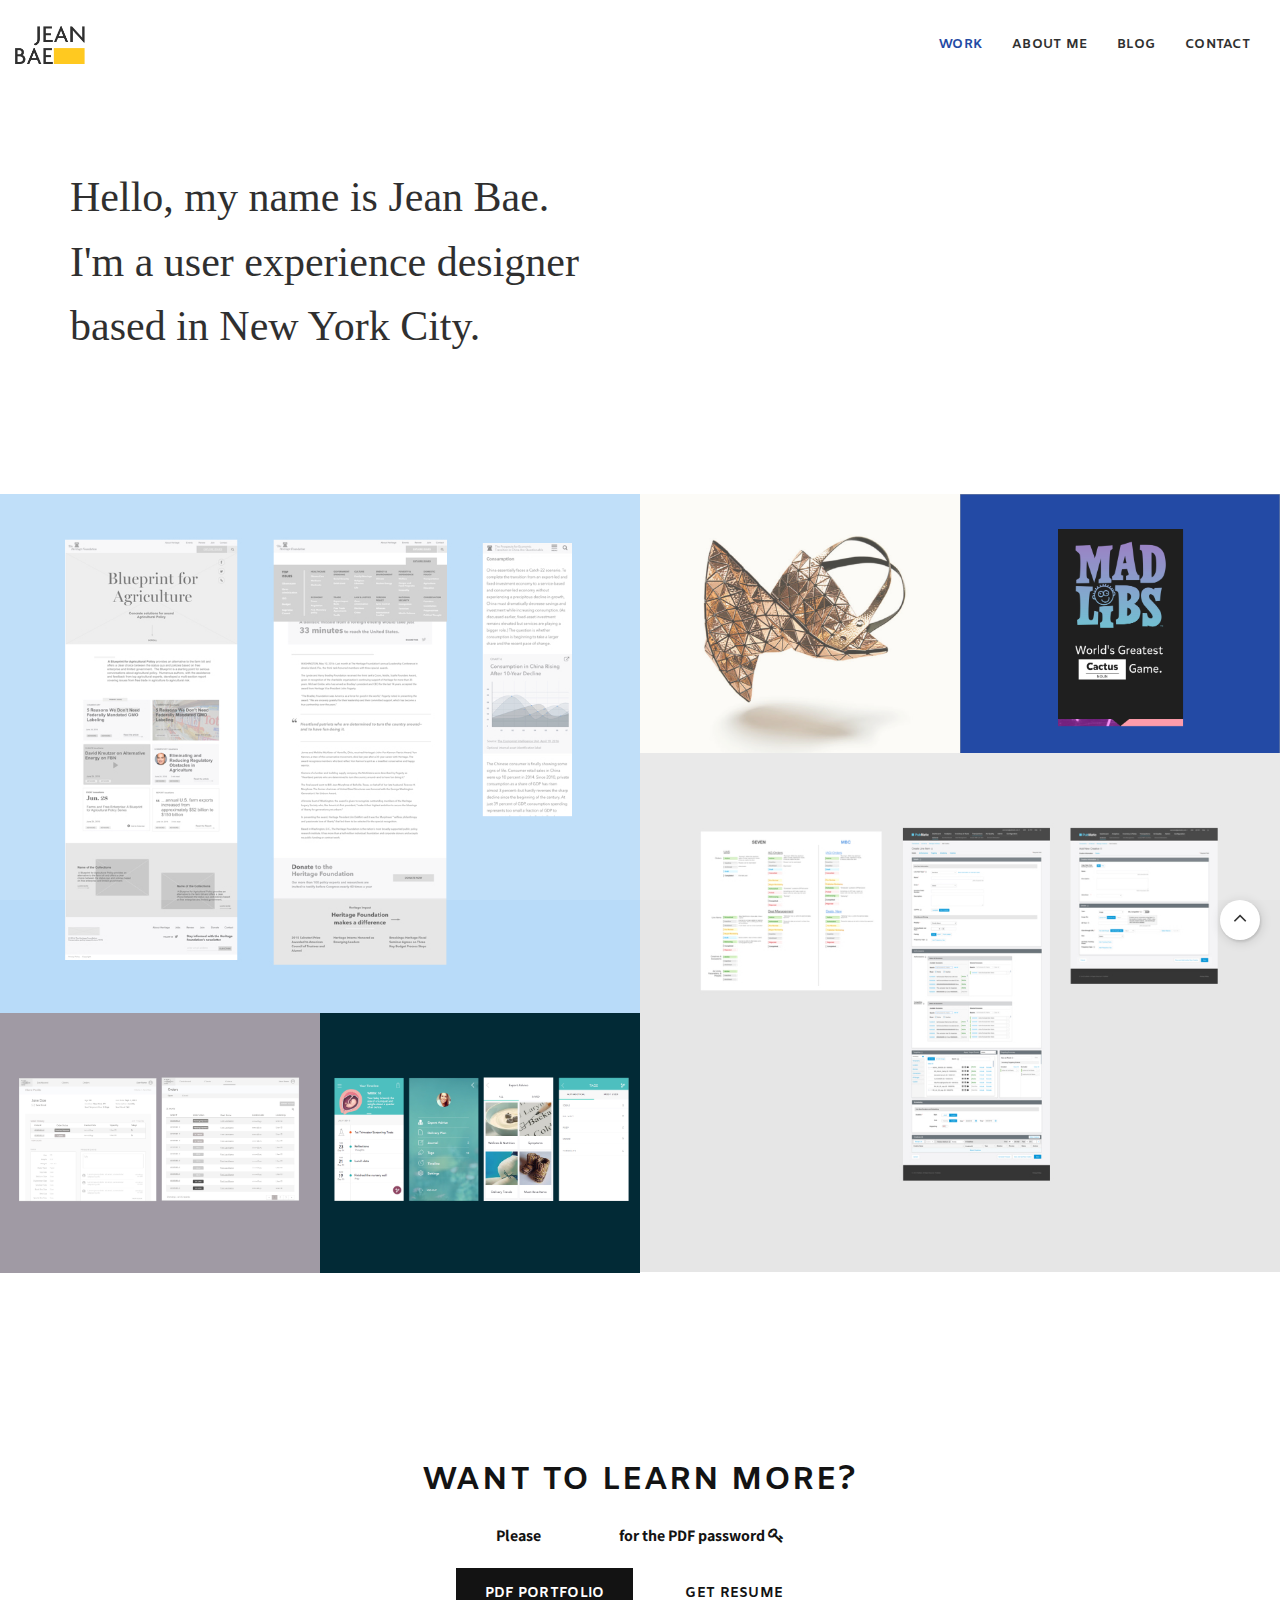
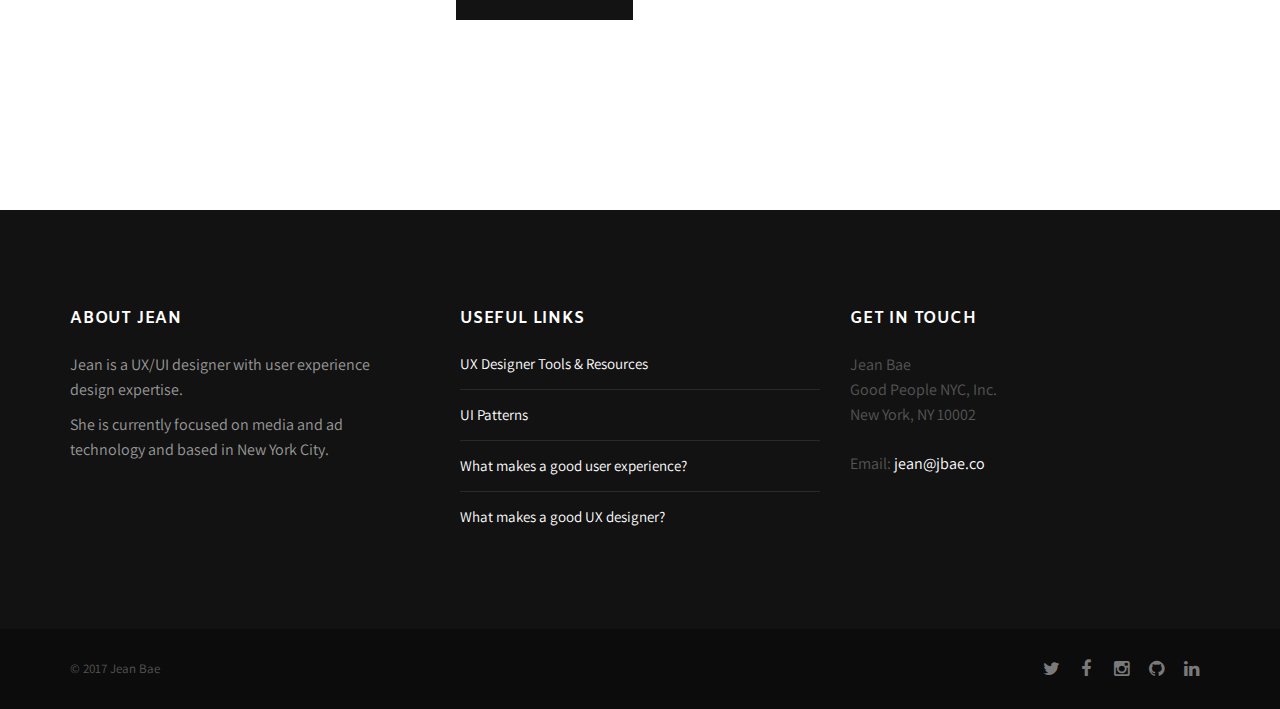
==== commit 76827d5c: "Minor portfolio update 2017 - styles and tweaks" ====
--- a/index.html
+++ b/index.html
@@ -7,7 +7,7 @@
  		( h | e | l | l | o )
  		 \_/ \_/ \_/ \_/ \_/         
 		
-		PS. The password to the PDF is the answer to the Ultimate Question of Life, the Universe, and Everything... 
+		PS. The password to the PDF is "the answer to the Ultimate Question of Life, the Universe, and Everything" according to Hitchhiker's Guide to the Galaxy... 
 		--> 
 
 		<!-- bunch of meta tags here -->
@@ -16,7 +16,7 @@
 		<meta charset="utf-8">
 		<!--[if IE]><meta http-equiv='X-UA-Compatible' content='IE=edge,chrome=1'><![endif]-->
 		<meta name="viewport" content="width=device-width, initial-scale=1, maximum-scale=1" />
-		<meta name="description" content="Jean Bae is a UX Designer based in New York City. JBAE.CO User Experience Design UI/UX Product Strategy">
+		<meta name="description" content="Jean Bae is a UX Designer based in New York City. Bae User Experience Design UI UX Product Strategy Interaction Design">
 
 		<!-- Google Fonts -->
 		<link href="https://fonts.googleapis.com/css?family=Amiko:400,700|Assistant" rel="stylesheet">
@@ -27,7 +27,7 @@
 		<link rel="stylesheet" href="css/stroke-gap-icons.css" />
 		<link rel="stylesheet" href="css/elegant-icons.css" />
 		<link rel="stylesheet" href="css/font-awesome.css" />
-		<link rel="stylesheet" href="css/style.css" />
+		<link rel="stylesheet" href="css/style_1.1.css" />
 		<link rel="stylesheet" href="css/responsive.css" />
 		<link rel="stylesheet" href="css/spacings.css" />
 		<link rel="stylesheet" href="css/animate.css" />
@@ -156,12 +156,12 @@
 
 					<div class="work-item">
 						<div class="work-img">
-							<a href="img/portfolio/project_1_big.jpg" data-lightbox="true">
-								<img src="img/portfolio/project_1.jpg" alt="">
-								<div class="work-overlay">				
-									<div class="work-description">
-										<h3>Honest Company</h3>
-										<span>iOS Mobile App</span>
+							<a href="img/portfolio/heritage_big.jpg" data-lightbox="true">
+								<img src="img/portfolio/heritage.jpg" alt="">
+								<div class="work-overlay">				
+									<div class="work-description">
+										<h3>Heritage.org</h3>
+										<span>Editorial Web Design</span>
 									</div>
 								</div>
 							</a>
@@ -170,8 +170,8 @@
 
 					<div class="work-item quarter">
 						<div class="work-img">
-							<a href="img/portfolio/project_2_big.jpg" data-lightbox="true">
-								<img src="img/portfolio/project_2.jpg" alt="">
+							<a href="img/portfolio/baobao_big.jpg" data-lightbox="true">
+								<img src="img/portfolio/baobao.jpg" alt="">
 								<div class="work-overlay">				
 									<div class="work-description">
 										<h3>BAOBAO</h3>
@@ -184,11 +184,11 @@
 
 					<div class="work-item quarter">
 						<div class="work-img">
-							<a href="img/portfolio/project_3_big.jpg" data-lightbox="true">
-								<img src="img/portfolio/project_3.jpg" alt="">
-								<div class="work-overlay">				
-									<div class="work-description">
-										<h3>PenguinTeen</h3>
+							<a href="img/portfolio/madlibs_big.jpg" data-lightbox="true">
+								<img src="img/portfolio/madlibs.jpg" alt="">
+								<div class="work-overlay">				
+									<div class="work-description">
+										<h3>MadLibs.com</h3>
 										<span>Responsive Web</span>
 									</div>
 								</div>
@@ -198,12 +198,12 @@
 
 					<div class="work-item">
 						<div class="work-img">
-							<a href="img/portfolio/project_4_big.jpg" data-lightbox="true">
-								<img src="img/portfolio/project_4.jpg" alt="">
-								<div class="work-overlay">				
-									<div class="work-description">
-										<h3>Heritage.org</h3>
-										<span>Editoral Web Design</span>
+							<a href="img/portfolio/pubmatic_big.jpg" data-lightbox="true">
+								<img src="img/portfolio/pubmatic.jpg" alt="">
+								<div class="work-overlay">				
+									<div class="work-description">
+										<h3>PubMatic, INC.</h3>
+										<span>Ad Technology</span>
 									</div>
 								</div>
 							</a>
@@ -212,12 +212,12 @@
 
 					<div class="work-item quarter">
 						<div class="work-img">
-							<a href="img/portfolio/project_5_big.jpg" data-lightbox="true">
-								<img src="img/portfolio/project_5.jpg" alt="">
-								<div class="work-overlay">				
-									<div class="work-description">
-										<h3>Yelp Travel</h3>
-										<span>iOS Mobile Feature</span>
+							<a href="img/portfolio/mysweatstyle_big.jpg" data-lightbox="true">
+								<img src="img/portfolio/mysweatstyle.jpg" alt="">
+								<div class="work-overlay">				
+									<div class="work-description">
+										<h3>SweatStyles</h3>
+										<span>Custom CMS Web App</span>
 									</div>
 								</div>
 							</a>
@@ -226,12 +226,12 @@
 
 					<div class="work-item quarter">
 						<div class="work-img">
-							<a href="img/portfolio/project_6_big.jpg" data-lightbox="true">
-								<img src="img/portfolio/project_6.jpg" alt="">
-								<div class="work-overlay">				
-									<div class="work-description">
-										<h3>Sweat Styler</h3>
-										<span>Custom Order Management Web App</span>
+							<a href="img/portfolio/honest_big.jpg" data-lightbox="true">
+								<img src="img/portfolio/honest.jpg" alt="">
+								<div class="work-overlay">				
+									<div class="work-description">
+										<h3>Honest Co.</h3>
+										<span>iOS App</span>
 									</div>
 								</div>
 							</a>
@@ -247,9 +247,9 @@
 					<div class="row">
 
 						<div class="col-xs-12">	
-							<h2>Want to learn more?</h2>
+							<h2><span>Want to learn more?</span></h2>
 							<p id="PDF-msg">Please <a href="mailto:hello.jbae@gmail.com" id="email-CTA">email me</a> for the PDF password <i class="fa fa-key"></i></p>
-							<a href="https://dl.dropboxusercontent.com/u/53161820/Jean%20Bae%202017%20UX%20Portfolio.pdf" target="_blank" class="btn btn-lg2 btn-transparent">PDF Portfolio</a>
+							<a href="https://dl.dropboxusercontent.com/u/53161820/Jean%20Bae%202017%20UX%20Portfolio.pdf" target="_blank" class="btn btn-lg2 btn-dark">PDF Portfolio</a>
 							<a href="https://dl.dropboxusercontent.com/u/53161820/Resume_jeanbae-Q12017.pdf" target="_blank" class="btn btn-lg btn-white">Get Resume</a>
 						</div>
 
@@ -303,7 +303,7 @@
 
 							<div class="col-sm-6 col-xs-12 copyright">
 								<span>
-									© 2016 Jean Bae</a>
+									© 2017 Jean Bae</a>
 								</span>
 							</div>
 
--- a/css/style_1.1.css
+++ b/css/style_1.1.css
@@ -0,0 +1,3996 @@
+/*-------------------------------------------------
+= Table of Content
+1.General
+  1.1.Typography
+2.Navigation
+3.Content Home
+4.Blog Standard
+5.Blog Single
+6.Home Owl Slider
+7.Home Text Rotator
+8.Home Video bg
+9.Home Angles
+10.Home Multi-page
+11.Shortcodes
+12.Typography
+13.Services
+14.About Us
+15.Portfolio
+16.Contact
+17.404
+18.Home Masonry
+-------------------------------------------------*/
+
+/*-------------------------------------------------------*/
+/* General
+/*-------------------------------------------------------*/
+
+.clearfix { *zoom: 1; }
+.clearfix:before, .clearfix:after { display: table; line-height: 0; content: ""; }
+.clearfix:after { clear: both; }
+.clear { clear: both; }
+
+.oh { overflow: hidden; }
+.relative { position: relative; }
+.section-wrap, .section-wrap-mp { padding: 100px 0; overflow: hidden; background-attachment: fixed; -webkit-background-size: cover; -moz-background-size: cover; -o-background-size: cover; background-size: cover; background-position: center center; background-repeat: no-repeat; }
+.color-white { color: #fff !important; }
+.left { float: left; }
+.right { float: right; }
+.bg-light { background-color: #f7f7f7; }
+.bg-dark { background-color: #242424; }
+.last { margin-bottom: 0 !important;}
+
+::-moz-selection { color: #fff; background: #000; }
+::-webkit-selection { color: #fff; background: #000; }
+::selection { color: #fff; background: #000; }
+
+a {
+  text-decoration: none;
+  color: #043298;
+  outline: none;
+  -webkit-transition: color .2s ease-in-out;
+  -moz-transition: color .2s ease-in-out;
+  -o-transition: color .2s ease-in-out;
+  transition: color .2s ease-in-out;
+}
+
+a:hover,
+a:focus {
+  text-decoration: none;
+  color: #555;
+  outline: none;
+}
+
+#email-CTA {
+  font-weight: bold;
+  color: #ffffff;
+}
+
+#email-CTA:hover {
+  color: #043298;
+}
+
+:focus {
+  outline: none;
+}
+
+ul {
+  list-style: none;
+  margin: 0;
+  padding: 0;
+}
+
+body {
+  margin: 0;
+  padding: 0;
+  font-family: 'Assistant', sans-serif;
+  font-size: 15px;
+  line-height: 1.5;
+  font-smoothing: antialiased;
+  -webkit-font-smoothing: antialiased;
+  background: #fff;
+  outline: 0;
+  overflow-x: hidden;
+  overflow-y: auto;
+  color: #555;
+}
+
+#PDF-msg {
+  font-family: 'Assistant', Helvetica, Arial, sans-serif;
+  font-weight: 700;
+  font-size: 16px;
+  color: #131313;
+}
+
+video {
+  height: 100%;
+  width: 100%;
+}
+
+body img {
+  border: none;
+  max-width: 100%;
+  -webkit-user-select: none;
+  -khtml-user-select: none;
+  -moz-user-select: none;
+  -o-user-select: none;
+  user-select: none;
+}
+
+h1,h2,h3,h4,h5,h6 {
+  font-family: 'Amiko', Helvetica, Arial, sans-serif;
+  margin-top: 0;
+  text-transform: uppercase;
+  color: #131313;
+  letter-spacing: 0.05em;
+  font-weight: 700;
+}
+
+h1 { font-size: 28px; }
+h2 { font-size: 24px; }
+h3 { font-size: 21px; }
+h4 { font-size: 20px; }
+h5 { font-size: 18px; }
+h6 { font-size: 15px; }
+
+p {
+  font-size: 16px;
+  color: #555;
+  font-weight: normal;
+  line-height: 25px;
+}
+
+
+/*-------------------------------------------------------*/
+/* Preloader
+/*-------------------------------------------------------*/
+
+.loader-mask {
+  position:fixed;
+  top:0;
+  left:0;
+  right:0;
+  bottom:0;
+  background-color:#fff; 
+  z-index:99999;
+}
+
+.loader {
+  position: absolute;
+  left: 50%;
+  top: 50%;
+  font-size: 5px;
+  width: 5em;
+  height: 5em;
+  margin:-25px 0 0 -25px;
+  text-indent: -9999em;
+  border-top: 0.5em solid rgba(18,18,18,1);
+  border-right: 0.5em solid rgba(245,245,245,.5);
+  border-bottom: 0.5em solid rgba(245,245,245,.5);
+  border-left: 0.5em solid rgba(245,245,245,.5);
+  -webkit-transform: translateZ(0);
+  -ms-transform: translateZ(0);
+  transform: translateZ(0);
+  -webkit-animation: load8 1.1s infinite linear;
+  animation: load8 1.1s infinite linear;
+}
+
+.loader,
+.loader:after {
+  -webkit-border-radius: 50%;
+  -moz-border-radius: 50%;
+  -ms-border-radius: 50%;
+  -o-border-radius: 50%;
+  border-radius: 50%;
+  width: 10em;
+  height: 10em;
+}
+
+@-webkit-keyframes load8 {
+  0% {
+    -webkit-transform: rotate(0deg);
+    transform: rotate(0deg);
+  }
+  100% {
+    -webkit-transform: rotate(360deg);
+    transform: rotate(360deg);
+  }
+}
+
+@keyframes load8 {
+  0% {
+    -webkit-transform: rotate(0deg);
+    transform: rotate(0deg);
+  }
+  100% {
+    -webkit-transform: rotate(360deg);
+    transform: rotate(360deg);
+  }
+}
+
+
+/*-------------------------------------------------------*/
+/* Navigation Onepage
+/*-------------------------------------------------------*/
+
+.nav-type-1 .container-fluid {
+  padding: 0 50px;
+}
+
+.navbar {
+  margin-bottom: 0;
+  border: none;
+  min-height: 60px;
+  -webkit-backface-visibility: hidden;
+  backface-visibility: hidden;
+  -webkit-transition: all 0.3s ease-in-out;
+  -moz-transition: all 0.3s ease-in-out;
+  -o-transition: all 0.3s ease-in-out;
+  -ms-transition: all 0.3s ease-in-out;
+  transition: all 0.3s ease-in-out;
+  z-index: 1200;
+}
+
+.navbar-nav {
+  margin: 0;
+  float: none;
+  display: inline-block;
+}
+
+.navigation-overlay {
+  background-color: #fff;
+  width: 100%;
+  line-height: 0;
+  -webkit-transition: all 0.3s ease-in-out;
+  -moz-transition: all 0.3s ease-in-out;
+  -o-transition: all 0.3s ease-in-out;
+  -ms-transition: all 0.3s ease-in-out;
+  transition: all 0.3s ease-in-out;
+}
+
+.navigation-overlay.sticky {
+  background-color: #fff;
+  visibility: visible;
+  opacity: 1;
+}
+
+.navigation-overlay.sticky .navbar-nav > li > a,
+.navigation-overlay.sticky .menu-socials li > a {
+  line-height: 60px;
+}
+
+.navbar-header {
+  width: 20%;
+  padding-right: 15px;
+}
+
+.nav-wrap {
+  width: 60%;
+}
+
+.menu-socials {
+  width: 20%;
+  float: right;
+  padding: 0 15px;
+}
+
+.menu-socials li {
+  display: inline-block;
+}
+
+.navbar-nav > li > a {
+  font-family: 'Amiko', Helvetica, Arial, sans-serif;
+  text-transform: uppercase;
+  padding: 0 20px;
+  line-height: 90px;
+  color: #fff;
+  font-size: 13px;
+  letter-spacing: 0.02em;
+  font-weight: bold;
+  -webkit-transition: all 0.3s ease-in-out;
+  -moz-transition: all 0.3s ease-in-out;
+  -o-transition: all 0.3s ease-in-out;
+  -ms-transition: all 0.3s ease-in-out;
+  transition: all 0.3s ease-in-out;
+}
+
+.menu-socials ul {
+  float: right;
+}
+
+.menu-socials li > a {
+  font-size: 16px;
+  line-height: 90px;
+  margin-left: 22px;
+  color: #fff;
+  border-bottom: 1px solid #fff;
+  -webkit-transition: all 0.3s ease-in-out;
+  -moz-transition: all 0.3s ease-in-out;
+  -o-transition: all 0.3s ease-in-out;
+  -ms-transition: all 0.3s ease-in-out;
+  transition: all 0.3s ease-in-out;
+}
+
+.logo-container {
+  padding: 0 15px;
+  float: left;
+}
+
+.logo-wrap {
+  display: table;
+  width: 100%;
+  padding-left: 0px;
+}
+
+.logo-wrap > a {
+  display: table-cell;
+  vertical-align: middle;
+  height: 90px;
+  -webkit-transition: all 0.3s ease-in-out;
+  -moz-transition: all 0.3s ease-in-out;
+  -o-transition: all 0.3s ease-in-out;
+  -ms-transition: all 0.3s ease-in-out;
+  transition: all 0.3s ease-in-out;
+}
+
+.logo-wrap.shrink > a {
+  height: 38px;
+}
+
+.logo-wrap img {
+  -webkit-transition: all 0.3s ease-in-out;
+  -moz-transition: all 0.3s ease-in-out;
+  -o-transition: all 0.3s ease-in-out;
+  -ms-transition: all 0.3s ease-in-out;
+  transition: all 0.3s ease-in-out;
+  height: 38px;
+}
+
+.logo-wrap.shrink img {
+  height: 38px;
+}
+
+.navbar-collapse.in {
+  overflow-x: hidden;
+}
+
+.navbar-nav > .active > a,
+.navbar-nav > .active > a:focus,
+.navbar-nav > .active > a:hover {
+  opacity: 1;
+  color: #043298 !important;
+}
+
+.navbar-nav > li > a:hover,
+.menu-socials li > a:hover {
+  opacity: 1;
+  color: #555 !important;
+}
+
+.menu-socials li > a:hover {
+  border-color: #043298;
+}
+
+.navbar-collapse {
+  padding: 0;
+  border-top: none;
+}
+
+.nav .open > a,
+.nav .open > a:focus,
+.nav .open > a:hover,
+.nav > li > a:focus,
+.nav > li > a:hover {
+  background-color: transparent;
+  text-decoration: none;
+  border-color: #f2f2f2;
+}
+
+
+@media (max-width: 991px) {
+
+  .navigation-overlay,
+  .navigation-overlay.sticky {
+    background-color: #fff;
+  }
+
+  .nav-wrap {
+    width: 100%;
+    padding: 0;
+  }
+
+  .nav-type-1 .container-fluid {
+    padding: 0 15px;
+  }
+  
+  .navbar-header {
+    width: 100%;
+    padding-right: 0;
+  }
+
+  .logo-wrap img {
+    height: 36px;
+  }
+
+  .logo-wrap > a {
+    height: 60px;
+  }
+
+  .navbar-nav {
+    width: 100%;
+    padding: 40px 0;
+  }
+
+  .navigation-overlay.sticky .navbar-nav > li > a,
+  .navigation-overlay .navbar-nav > li > a {
+    padding: 10px 0;
+    line-height: 30px;
+  }
+
+}
+
+
+/* Navigation Toggle
+-------------------------------------------------------*/
+
+.navbar-toggle {
+  margin-top: 13px;
+  border: none;
+  z-index: 50;
+  margin-right: 15px;
+}
+
+.navbar-toggle .icon-bar {
+  background-color: #fff;
+  width: 22px;
+}
+
+.navbar-toggle:focus .icon-bar,
+.navbar-toggle:hover .icon-bar {
+  background-color: #f2f2f2;
+}
+
+.navbar-toggle:focus,
+.navbar-toggle:hover {
+  background-color: transparent;
+}
+
+
+/*Go to Top*/
+
+#back-to-top {
+  display: block;
+  z-index: 500;
+  width: 40px;
+  height: 40px;
+  text-align: center;
+  font-size: 22px;
+  position: fixed;
+  bottom: -40px;
+  right: 20px;
+  line-height: 35px;
+  -webkit-border-radius: 50%;
+  -moz-border-radius: 50%;
+  -ms-border-radius: 50%;
+  -o-border-radius: 50%;
+  border-radius: 50%;
+  -webkit-transition: all 1s ease;
+  -moz-transition: all 1s ease;
+  -o-transition: all 1s ease;
+  transition: all 1s ease;
+  background-color: #fff;
+  text-decoration: none;
+  box-shadow: 1px 1.732px 12px 0px rgba( 0, 0, 0, .14 ), 1px 1.732px 3px 0px rgba( 0, 0, 0, .12 );
+}
+
+#back-to-top i {
+  -webkit-transition: all 1s ease;
+  -moz-transition: all 1s ease;
+  -o-transition: all 1s ease;
+  transition: all 1s ease;
+}
+
+#back-to-top a {
+  width: 40px;
+  height: 40px;
+  display: block;
+  color: #333333;
+}
+
+#back-to-top.show {
+  bottom: 20px;
+}
+
+#back-to-top:hover {
+  background-color: #333333;
+}
+
+#back-to-top:hover i {
+  color: #fff;
+}
+
+/*-------------------------------------------------------*/
+/* Content Home
+/*-------------------------------------------------------*/
+
+/* Intro
+-------------------------------------------------------*/
+
+.intro-heading {
+  font-size: 28px;
+  margin-bottom: 40px;
+}
+
+.heading-frame {
+  padding: 38px 50px;
+  border: 5px solid #333333;
+  display: inline-block;
+}
+
+.intro-text {
+  font-size: 17px;
+  line-height: 32px;
+}
+
+
+/* Results
+-------------------------------------------------------*/
+
+.result-box {
+  padding: 23% 0;
+}
+
+.result-box-first { background-color: #1b1b1b; }
+.result-box-second { background-color: #212121; }
+.result-box-third { background-color: #292929; }
+
+.result-wrap {
+  width: 230px;
+  margin: 0 auto
+}
+
+
+.result-wrap i {
+  font-size: 55px;
+  color: #fff;
+  float: left;
+  margin-top: 3px;
+}
+
+.statistic span {
+  font-size: 36px;
+  font-family: 'Amiko', sans-serif;
+  color: #fff;
+  display: block;
+  line-height: 1;
+  margin-bottom: 9px;
+  margin-left: 20px;
+  float: left;
+}
+
+.statistic span.counter-text {
+  font-size: 13px;
+  text-transform: uppercase;
+  color: #929292;
+  margin-bottom: 0;
+}
+
+
+/* Services
+-------------------------------------------------------*/
+
+.subheading {
+  font-family: "Assistant", Sans-Serif;
+  font-size: 16px;
+  font-style: italic;
+}
+
+.heading {
+  margin-bottom: 60px;
+}
+
+.bottom-line:after {
+  content: "";
+  display: block;
+  width: 48px;
+  border-bottom: 3px solid #e8e8e8;
+  margin: 15px auto 15px;
+}
+
+.service-item-box {
+  background-color: #fff;
+  padding: 60px 40px;
+  margin-bottom: 30px;
+}
+
+.service-item-box h3 {
+  font-size: 15px;
+  margin-bottom: 21px;
+}
+
+.service-item-box > a {
+  display: inline-block;
+  margin-bottom: 27px;
+}
+
+.service-item-box i {
+  display: block;
+  font-size: 24px;
+  line-height: 70px;
+  color: #fff;
+}
+
+/*Hi Icons*/
+
+.hi-icon {
+  display: inline-block;
+  font-size: 0px;
+  cursor: pointer;
+  width: 70px;
+  height: 70px;
+  -webkit-border-radius: 50%;
+  -moz-border-radius: 50%;
+  border-radius: 50%;
+  text-align: center;
+  position: relative;
+  z-index: 1;
+  color: #fff;
+}
+
+.hi-icon:after {
+  pointer-events: none;
+  position: absolute;
+  width: 100%;
+  height: 100%;
+  -webkit-border-radius: 50%;
+  -moz-border-radius: 50%;
+  border-radius: 50%;
+  content: '';
+  -webkit-box-sizing: content-box; 
+  -moz-box-sizing: content-box; 
+  box-sizing: content-box;
+}
+
+/* Effect 1 */
+.icon-effect-1 .hi-icon {
+  background-color: transparent;
+  color: #043298;
+  border: 2px solid #043298;
+  -webkit-transition: background 0.2s, color 0.2s;
+  -moz-transition: background 0.2s, color 0.2s;
+  transition: background 0.2s, color 0.2s;
+}
+
+.icon-effect-1 .hi-icon:after {
+  top: -5px;
+  left: -5px;
+  padding: 5px;
+  box-shadow: 0 0 0 2px #111;
+  -webkit-transition: -webkit-transform 0.2s, opacity 0.2s;
+  -webkit-transform: scale(.8);
+  -moz-transition: -moz-transform 0.2s, opacity 0.2s;
+  -moz-transform: scale(.8);
+  -ms-transform: scale(.8);
+  transition: transform 0.2s, opacity 0.2s;
+  transform: scale(.8);
+  opacity: 0;
+}
+
+.icon-effect-1a .hi-icon:hover {
+  background: rgba(17, 17, 17,1);
+  color: #fff;
+  border-color: transparent;
+}
+
+.icon-effect-1a .hi-icon:hover:after {
+  -webkit-transform: scale(1);
+  -moz-transform: scale(1);
+  -ms-transform: scale(1);
+  transform: scale(1);
+  opacity: 1;
+}
+
+
+/* Promo Section
+-------------------------------------------------------*/
+
+.promo-section img {
+  width: 100%;
+}
+
+.promo-description {
+  padding: 50px 0 50px 50px;
+  cursor: move;
+  cursor: -webkit-grab;
+  cursor: -o-grab;
+  cursor: -ms-grab;
+  cursor: grab;
+}
+
+.promo-description > h3 {
+  margin-bottom: 22px;
+}
+
+.promo-description > p {
+  color: #a6a6a6;
+}
+
+.promo-section .customNavigation > a,
+.from-blog .customNavigation > a {
+  background-color: transparent;
+  cursor: pointer;
+  color: #fff;
+  font-size: 24px;
+}
+
+.promo-section .customNavigation > a:first-child,
+.from-blog .customNavigation > a:first-child {
+  margin-right: 10px;
+}
+
+.promo-section .customNavigation > a:hover,
+.from-blog .customNavigation > a:hover {
+  opacity: .8;
+}
+
+
+/* Portfolio
+-------------------------------------------------------*/
+.works-grid-3-col-wide img {
+   filter: url("data:image/svg+xml;utf8,<svg xmlns=\'http://www.w3.org/2000/svg\'><filter id=\'grayscale\'><feColorMatrix type=\'matrix\' values=\'0.3333 0.3333 0.3333 0 0 0.3333 0.3333 0.3333 0 0 0.3333 0.3333 0.3333 0 0 0 0 0 1 0\'/></filter></svg>#grayscale");    
+  -webkit-filter: grayscale(100%);
+  -moz-filter: grayscale(100%);
+  -ms-filter: grayscale(100%);
+  filter: grayscale(100%);
+  filter: gray;
+}
+
+.work-item:hover img {
+  -webkit-filter: none;
+  -moz-filter: none;
+  -ms-filter: none;
+  filter: none;
+}
+
+.works-grid-3-col-wide .container-fluid {
+  padding: 0 50px;
+}
+
+.grid-3-col.grid-gutter {
+  margin: 0 0 -5px -5px;
+}
+
+.grid-3-col.grid-gutter .work-item {
+  padding: 0 0 5px 5px;
+  width: 33.333%;
+  height: auto;
+  float: left;
+  overflow: hidden;
+}
+
+.work-img img {
+  overflow: hidden;
+  width: 100%;
+  -webkit-transition: all .3s ease-in-out;
+  -moz-transition: all .3s ease-in-out;
+  -o-transition: all .3s ease-in-out;
+  transition: all .3s ease-in-out;
+}
+
+.work-img {
+  position: relative;
+  overflow: hidden;
+}
+
+.work-img > a,
+.work-overlay {
+  width: 100%;
+  height: 100%;
+  display: block;
+  position: relative;
+}
+
+.work-overlay {
+  background-color: rgba(20,20,20,.7);
+  border: 10px solid rgba(255,255,255,.2);
+  position: absolute;
+  top: 0;
+  left: 0;
+  opacity: 0;
+  -webkit-transition: all .3s ease-in-out;
+  -moz-transition: all .3s ease-in-out;
+  -o-transition: all .3s ease-in-out;
+  transition: all .3s ease-in-out;
+}
+
+.work-description {
+  position: absolute;
+  display: block;
+  left: 8%;
+  top: 8%;
+  width: 80%;
+  -webkit-transition: all .2s ease-in-out;
+  -moz-transition: all .2s ease-in-out;
+  -o-transition: all .2s ease-in-out;
+  transition: all .2s ease-in-out;
+}
+
+.work-img a.btn {
+  position: absolute;
+  top: 50%;
+  left: 50%;
+  margin: -25px 0 0 -82px;
+  height: auto;
+  width: auto;
+}
+
+.work-description h3 {
+  font-size: 16px;
+  margin-bottom: 5px;
+  color: #fff;
+}
+
+.work-description a {
+  color: #fff;
+}
+
+.work-description span {
+  font-size: 13px;
+  color: #fff;
+  display: inline-block;
+}
+
+.work-description h3,
+.work-description span {
+  -webkit-transform: translateX(-360px);
+  -moz-transform: translateX(-360px);
+  -o-transform: translateX(-360px);
+  transform: translateX(-360px);
+  -webkit-transition: all .2s ease-in-out;
+  -moz-transition: all .2s ease-in-out;
+  -o-transition: all .2s ease-in-out;
+  transition: all .2s ease-in-out;
+}
+
+.work-item:hover img {
+  -webkit-transform: scale3d(1.1,1.1,1);
+  -moz-transform: scale3d(1.1,1.1,1);
+  -o-transform: scale3d(1.1,1.1,1);
+  transform: scale3d(1.1,1.1,1);
+}
+
+.work-item:hover .work-description h3,
+.work-item:hover .work-description span {
+  -webkit-transform: translateX(0);
+  -moz-transform: translateX(0);
+  -o-transform: translateX(0);
+  transform: translateX(0);
+}
+
+.work-item:hover .work-description span {
+  -webkit-transition-delay: .1s;
+  -moz-transition-delay: .1s;
+  -o-transition-delay: .1s;
+  transition-delay: .1s;
+}
+
+.work-item:hover .work-overlay {
+  opacity: 1;
+}
+
+
+/* Call to Action
+-------------------------------------------------------*/
+
+.call-to-action {
+  padding: 70px 0;
+  background-color: #fff;
+}
+
+.call-to-action h2 {
+  font-size: 18px;
+  margin-top: 10px;
+}
+
+#port_btn {
+  padding: 13px 24px;
+}
+
+/* Process
+-------------------------------------------------------*/
+
+/*5 columns*/
+
+.col-xs-5ths,
+.col-sm-5ths,
+.col-md-5ths,
+.col-lg-5ths {
+  position: relative;
+  min-height: 1px;
+  padding-right: 10px;
+  padding-left: 10px;
+}
+
+.col-xs-5ths {
+  width: 20%;
+  float: left;
+}
+
+@media (min-width: 767px) {
+  .col-sm-5ths {
+    width: 20%;
+    float: left;
+  }
+}
+
+@media (min-width: 992px) {
+  .col-md-5ths {
+    width: 20%;
+    float: left;
+  }
+}
+
+@media (min-width: 1200px) {
+  .col-lg-5ths {
+    width: 20%;
+    float: left;
+  }
+}
+
+.process-wrap i {
+  font-size: 32px;
+  width: 120px;
+  height: 120px;
+  line-height: 120px;
+  text-align: center;
+  display: inline-block;
+  border: 2px solid rgba(255,255,255,.5);
+  -webkit-border-radius: 50%;
+  -moz-border-radius: 50%;
+  -ms-border-radius: 50%;
+  -o-border-radius: 50%;
+  border-radius: 50%;
+  color: #fff;
+}
+
+.process-wrap h3 {
+  color: #fff;
+  font-size: 13px;
+  margin: 30px 0 20px;
+}
+
+
+/* Our Team
+-------------------------------------------------------*/
+
+.our-team .team-row {
+  margin-left: -40px;
+  margin-right: -40px;
+}
+
+.our-team .team-wrap {
+  padding: 0 40px;
+}
+
+.our-team .container-fluid {
+  padding: 0 50px;
+}
+
+.team-img img {
+  -webkit-transition: all .2s ease-in-out;
+  -moz-transition: all .2s ease-in-out;
+  -o-transition: all .2s ease-in-out;
+  transition: all .2s ease-in-out;
+  overflow: hidden;
+  width: 100%;
+}
+
+.team-member,
+.team-img {
+  position: relative;
+  overflow: hidden;
+}
+
+.team-title {
+  margin: 30px 0 7px;
+}
+
+.overlay {
+  background-color: rgba(20,20,20,.7);
+  position: absolute;
+  top: 0;
+  width: 100%;
+  height: 100%;
+  opacity: 0;
+  -webkit-transition: all .2s ease-in-out;
+  -moz-transition: all .2s ease-in-out;
+  -o-transition: all .2s ease-in-out;
+  transition: all .2s ease-in-out;
+}
+
+.team-details {
+  opacity: 0;
+  position: absolute;
+  top: 50%;
+  left: 0;
+  padding: 5%;
+  overflow: hidden;
+  width: 100%;
+  z-index: 2;
+  -webkit-transition: all .2s ease-in-out;
+  -moz-transition: all .2s ease-in-out;
+  -o-transition: all .2s ease-in-out;
+  transition: all .2s ease-in-out;
+}
+
+.team-details p {
+  color: #fff;
+}
+
+.team-img:hover .team-details {
+  opacity: 1;
+  margin-top: -80px;
+}
+
+.team-img:hover .overlay {
+  opacity: 1;
+}
+
+.socials a {
+  display: inline-block;
+  width: 37px;
+  height: 37px;
+  background-color: transparent;
+}
+
+.socials i {
+  line-height: 37px;
+  color: #616161;
+  font-size: 14px;
+  width: 37px;
+  height: 37px;
+  border-radius: 50%;
+  text-align: center;
+  -webkit-transition: all 0.2s linear;
+  -moz-transition: all 0.2s linear;
+  -o-transition: all 0.2s linear;
+  -ms-transition: all 0.2s linear;
+  transition: all 0.2s linear;
+}
+
+.team-details .socials i {
+  color: #fff;
+}
+
+.socials a:hover i {
+  color: #fff;
+  background-color: #043298;
+}
+
+
+/* About us
+-------------------------------------------------------*/
+
+.about-description h4,
+.about-description p:first-of-type {
+  margin-bottom: 15px;
+}
+
+
+/* Progress Bars
+-------------------------------------------------------*/
+
+#skills {
+  margin-top: 35px;
+}
+
+.progress-bar {
+  -webkit-transition: width 1.5s ease-in-out;
+  -moz-transition: width 1.5s ease-in-out;
+  -o-transition: width 1.5s ease-in-out;
+  transition: width 1.5s ease-in-out;
+  box-shadow: none;
+}
+
+.skills-progress h6,
+.skills-progress h6 span {
+  color: #333;
+  font-family: 'Amiko', sans-serif;
+  font-size: 13px;
+  margin-top: 0;
+  margin-bottom: 10px;
+  text-transform: uppercase;
+  letter-spacing: 0.02em;
+
+}
+
+.progress-solid.meter { 
+  height: 8px;
+  position: relative;
+  background: #fbfbfb;
+  margin-bottom: 30px;
+}
+
+.meter .progress-bar {
+  display: block;
+  height: 8px;
+  position: relative;
+  overflow: hidden;
+  background-color: #043298;
+}
+
+.skills-progress h6 span {
+  float: right;
+}
+
+.row.mt-minus-30 {
+  margin-top: -30px;
+}
+
+
+/* From Blog
+-------------------------------------------------------*/
+
+.our-team .container-fluid {
+  padding: 0 50px;
+}
+
+.blog-col {
+  padding: 0 5px;
+}
+
+.from-blog .customNavigation > a {
+  color: #333;
+}
+
+.entry-box {
+  padding: 40px;
+  background-color: #fff;
+}
+
+.blog-col h4 {
+  font-size: 15px;
+  margin-top: 10px;
+  margin-bottom: 4px;
+  line-height: 1.5;
+}
+
+.blog-col h4 a {
+  color: #333;
+}
+
+.entry-meta li {
+  display: inline-block;
+  font-size: 13px;
+  color: #919191;
+  margin-bottom: 15px;
+  white-space: nowrap;
+}
+
+.entry-meta a {
+  color: #919191;
+}
+
+.entry-meta a:hover,
+.blog-col h4 a:hover {
+  color: #333;
+}
+
+.entry-meta li:before {
+  content: "|";
+  opacity: 0.5;
+  margin: 0 7px;
+}
+
+.entry-meta li:first-child:before {
+  content: "";
+  margin: 0;
+}
+
+.entry-img {
+  position: relative;
+  overflow: hidden;
+}
+
+.entry-img img {
+  -webkit-transition: all 0.2s ease-out;
+  -moz-transition: all 0.2s ease-out;
+  -o-transition: all 0.2s ease-out;
+  transition: all 0.2s ease-out;
+  width: 100%;
+}
+
+.read-more {
+  font-size: 12px;
+  font-family: "Amiko", sans-serif;
+  text-transform: uppercase;
+  letter-spacing: 0.02em;
+  font-weight: bold;
+  color: #333;
+}
+
+.blog-col-3 .entry-img:hover img {
+  opacity: 0.8;
+  -webkit-transform: scale(1.1, 1.1);
+  -ms-transform: scale(1.1, 1.1);
+  -o-transform: scale(1.1, 1.1);
+  transform: scale(1.1, 1.1);
+}
+
+.flex-direction-nav a {
+  display: block;
+  font-size: 16px;
+  width: 40px;
+  height: 40px;
+  background-color: rgba(0,0,0,.5);
+  margin: -20px 0 0;
+  position: absolute;
+  top: 50%;
+  z-index: 10;
+  overflow: hidden;
+  opacity: 0;
+  cursor: pointer;
+  text-align: center;
+  color: #fff;
+  line-height: 40px;
+  -webkit-transition: all 0.3s ease-in-out;
+  -moz-transition: all 0.3s ease-in-out;
+  -ms-transition: all 0.3s ease-in-out;
+  -o-transition: all 0.3s ease-in-out;
+  transition: all 0.3s ease-in-out;
+}
+
+.flex-direction-nav .flex-prev {
+  left: -40px;
+}
+
+.flex-direction-nav .flex-next {
+  right: -40px;
+}
+
+.flexslider:hover .flex-direction-nav a {
+  opacity: 1;
+}
+
+.flexslider:hover .flex-direction-nav .flex-next {
+  right: 0;
+}
+
+.flexslider:hover .flex-direction-nav .flex-prev {
+  left: 0;
+}
+
+.flexslider .flex-direction-nav .flex-nav-next:hover a,
+.flexslider .flex-direction-nav .flex-nav-prev:hover a {
+  color: #000;
+  background-color: #fff;
+}
+
+
+/* Testimonials
+-------------------------------------------------------*/
+
+.testimonial-text {
+  cursor: move;
+  cursor: -webkit-grab;
+  cursor: -o-grab;
+  cursor: -ms-grab;
+  cursor: grab;
+}
+
+.parallax-testimonials .bottom-line:after {
+  border-color: #fff;
+}
+
+.testimonial-text {
+  font-size: 24px;
+  line-height: 39px;
+  color: #fff;
+  font-style: italic;
+  margin: 30px 0;
+  font-family: "Assistant", Sans-Serif;
+}
+
+.testimonial i {
+  font-size: 28px;
+  color: #fff;
+}
+
+.testimonial span,
+.testimonial h6 {
+  display: block;
+  color: #fff;
+}
+
+.testimonial span {
+  font-size: 13px;
+}
+
+.testimonial h6 {
+  font-size: 13px;
+  margin-bottom: 5px;
+}
+
+.parallax-testimonials .owl-pagination {
+  position: relative;
+  margin-top: 50px;
+}
+
+.parallax-testimonials .owl-carousel {
+  position: static;
+}
+
+
+/* Clients
+-------------------------------------------------------*/
+
+.client-logo {
+  border-bottom: 1px solid #dedede;
+  border-right: 1px solid #dedede;
+  text-align: center;
+}
+
+.client-logo:last-child {
+  border-right: none;
+}
+
+.second-row .client-logo {
+  border-bottom: none;
+}
+
+
+/* Contact
+-------------------------------------------------------*/
+
+.contact-row {
+  margin-left: -8px;
+  margin-right: -8px;
+}
+
+.contact-items-row {
+  padding-left: 20px;
+}
+
+.contact-name,
+.contact-email {
+  padding: 0 8px;
+}
+
+
+.contact-item:first-of-type {
+  margin-top: 38px;
+}
+
+.contact-item {
+  position: relative;
+  padding-left: 70px;
+  padding-top: 5px;
+  margin-top: 30px;
+}
+
+.contact-item h6 {
+  font-size: 12px;
+  margin-top: 5px;
+  margin-bottom: 7px;
+}
+
+.contact-item p,
+.contact-item span,
+.contact-item a {
+  font-size: 16px;
+}
+
+.contact-icon {
+  width: 50px;
+  height: 50px;
+  -webkit-border-radius: 50%;
+  -moz-border-radius: 50%;
+  -ms-border-radius: 50%;
+  -o-border-radius: 50%;
+  border-radius: 50%;
+  border: 2px solid #043298;
+  text-align: center;
+  position: absolute;
+  left: 0;
+}
+
+.contact-icon i {
+  font-size: 18px;
+  color: #043298;
+  line-height: 47px;
+}
+
+.gmap {
+  position: relative;
+  width: 100%;
+  height: 450px;
+}
+
+input[type="text"],
+input[type="password"],
+input[type="email"],
+input[type="url"],
+input[type="tel"],
+input[type="number"],
+input[type="date"],
+input[type="search"],
+select,
+textarea {
+  height: 47px;
+  border: 2px solid #e3e3e3;
+  background-color: transparent;
+  width: 100%;
+  margin-bottom: 16px;
+  padding: 0 16px;
+  -webkit-transition: border-color 0.3s ease-in-out;
+  -moz-transition: border-color 0.3s ease-in-out;
+  -ms-transition: border-color 0.3s ease-in-out;
+  -o-transition: border-color 0.3s ease-in-out;
+  transition: border-color 0.3s ease-in-out;
+}
+
+textarea#comment {
+  height: 190px;
+  padding: 8px 16px;
+  margin-bottom: 25px;
+}
+
+input[type="text"]:focus,
+input[type="password"]:focus,
+input[type="date"]:focus,
+input[type="datetime"]:focus,
+input[type="datetime-local"]:focus,
+input[type="month"]:focus,
+input[type="week"]:focus,
+input[type="email"]:focus,
+input[type="number"]:focus,
+input[type="search"]:focus,
+input[type="tel"]:focus,
+input[type="time"]:focus,
+input[type="url"]:focus,
+textarea:focus {
+  border-color: #043298;
+  outline: none;
+  box-shadow: none;
+}
+
+#contact-form .message {
+  height: 50px;
+  width: 100%;
+  font-size: 13px;
+  line-height: 50px;
+  text-align: center;
+  float: none;
+  margin-top: 20px;
+  display: none;
+  color: #fff;
+}
+
+#contact-form .message.error { background-color: #f44336; }
+#contact-form .message.success { background-color: #4CAF50; }
+
+
+/* Footer
+-------------------------------------------------------*/
+
+.footer-p {
+  padding-right: 15px;
+  color: #999;
+}
+
+.footer.minimal {
+  padding: 120px 0;
+  text-align: center;
+}
+
+.footer.minimal .copyright {
+  display: block;
+  margin-top: 70px;
+  font-size: 10px;
+  font-family: "Amiko", sans-serif;
+  text-transform: uppercase;
+  letter-spacing: 0.05em;
+}
+
+.footer.minimal .copyright a {
+  color: #909090;
+}
+
+.socials.footer-socials a {
+  margin: 0 2px;
+}
+
+.socials.footer-socials i {
+  width: 37px;
+  height: 37px;
+  -webkit-border-radius: 50%;
+  -moz-border-radius: 50%;
+  -ms-border-radius: 50%;
+  -o-border-radius: 50%;
+  border-radius: 50%;
+  background-color: #1B1B1B;
+  color: #dbdbdb;
+  line-height: 37px;
+  text-align: center;
+  font-size: 14px;
+  -webkit-transition: all .3s ease;
+  -o-transition: all .3s ease;
+  transition: all .3s ease;
+}
+
+.socials.footer-socials a:hover i {
+  color: #fff;
+  background-color: #043298;
+}
+
+
+/* Owl Carousel
+-------------------------------------------------------*/
+
+.owl-pagination {
+  position: absolute;
+  left: 0;
+  display: block;
+  text-align: center;
+  width: 100%;
+}
+
+.owl-buttons {
+  position: static;
+}
+
+.owl-prev, .owl-next {
+  display: block;
+  position: absolute;
+  top: 50%;
+  margin-top: -23px;
+  text-align: center;
+  line-height: 46px;
+  z-index: 10;
+  width: 46px;
+  height: 46px;
+  background-color: #fff;
+  opacity: 0;
+  -webkit-transition: all .3s ease-in-out;
+  -o-transition: all .3s ease-in-out;
+  transition: all .3s ease-in-out;
+}
+
+.owl-prev {
+  left: -40px;
+}
+
+.owl-next {
+  right: -40px;
+}
+
+#owl-slider-one-img:hover .owl-prev,
+#owl-slider-small-img:hover .owl-prev {
+  opacity: 1;
+  left: 0;
+}
+
+#owl-slider-one-img:hover .owl-next,
+#owl-slider-small-img:hover .owl-next {
+  opacity: 1;
+  right: 0;
+}
+
+.owl-page {
+  display: inline-block;
+  padding: 6px 6px;
+  position: relative;
+}
+
+.owl-page span {
+  display: block;
+  position: relative;
+  width: 10px;
+  height: 10px;
+  opacity: 0.8;
+  -webkit-border-radius: 20px;
+  -moz-border-radius: 20px;
+  border-radius: 20px;
+  background: transparent;
+  z-index: 100;
+  border: 2px solid #fff;
+  -webkit-transition: all .2s ease-in-out;
+  -o-transition: all .2s ease-in-out;
+  transition: all .2s ease-in-out;
+}
+
+.owl-page span:hover {
+  opacity: 1;
+}
+
+.owl-theme .owl-controls .owl-page.active span {
+  display: block;
+  width: 10px;
+  height: 10px;
+  margin: 0;
+  opacity: 1;
+  background: #fff;
+}
+
+.owl-next:hover i,
+.owl-prev:hover i {
+  color: #043298;
+}
+
+
+/*-------------------------------------------------------*/
+/* Page Title / Breadcrumbs
+/*-------------------------------------------------------*/
+
+.page-title {
+  position: relative;
+  width: 100%;
+  overflow: hidden;
+  background-attachment: fixed !important;
+  background-repeat: no-repeat;
+  background-position: 50% 0;
+  display: block;
+}
+
+.page-title .container {
+  height: 600px;
+}
+
+.page-title .heading-frame {
+  border-color: #fff;
+}
+
+.title-holder {
+  position: relative;
+  display: table;
+  width: 100%;
+  height: 100%;
+}
+
+.title-text {
+  display: table-cell;
+  height: 100%;
+  vertical-align: middle;
+}
+
+.title-text h1 {
+  margin: 30px 0;
+  font-size: 32px;
+}
+
+.page-title .breadcrumb {
+  width: auto;
+  background-color: transparent;
+  padding: 0;
+  margin: -10px 0 0 0;
+  font-size: 13px;
+}
+
+.breadcrumb {
+  background-color: transparent;
+  padding: 0;
+  margin-top: 28px;
+  margin-bottom: 0;
+  font-size: 13px;
+}
+
+.breadcrumb a {
+  color: #969ca7;
+}
+
+.breadcrumb > .active {
+  color: #3c3f46;
+}
+
+.page-title .breadcrumb a,
+.page-title .breadcrumb > .active {
+  color: #fff;
+}
+
+.page-title .breadcrumb>li+li:before {
+  color: #fff;
+  opacity: 0.5;
+}
+
+
+/*-------------------------------------------------------*/
+/* Blog Standard
+/*-------------------------------------------------------*/
+
+.blog-content .entry-img img {
+  transition: opacity .3s ease-in-out;
+  -moz-transition: opacity .3s ease-in-out;
+  -webkit-transition: opacity .3s ease-in-out;
+  -o-transition: opacity .3s ease-in-out;
+  -webkit-backface-visibility: hidden;
+  -moz-backface-visibility: hidden;
+  backface-visibility: hidden;
+  position: relative;
+}
+
+.blog-content .entry-img a:hover img {
+  opacity: .8;
+}
+
+.blog-standard .sidebar,
+.blog-single .sidebar {
+  padding-left: 65px;
+}
+
+.entry-item {
+  margin-bottom: 60px;
+  position: relative;
+  overflow: hidden;
+}
+
+.blog-standard .entry {
+  margin-top: 35px;
+}
+
+.blog-content .entry-img,
+.blog-content .entry-slider,
+.blog-content .entry-video {
+  position: relative;
+  overflow: hidden;
+  margin-bottom: 34px;
+}
+
+.blog-standard .entry-title,
+.blog-standard .entry-meta {
+  padding-left: 93px;
+}
+
+.blog-content .entry-meta li:first-child:before {
+  margin: 0 0 0 -3px;
+}
+
+
+.blog-standard .entry-item > .entry-date {
+  float: left;
+  padding: 13px 19px;
+  width: 70px;
+  height: 70px;
+  border: 3px solid #333;
+  font-family: "Amiko", sans-serif;
+  color: #3b3b3b;
+  font-weight: bold;
+  text-align: center;
+}
+
+.blog-standard .blog-content .entry-date span {
+  display: block
+}
+
+.blog-standard .blog-content .entry-date span:first-child {
+  font-size: 21px;
+  line-height: 1;
+}
+
+.blog-standard .blog-content .entry-date span:last-child {
+  font-size: 13px;
+  text-transform: uppercase;
+}
+
+.blog-content .entry-title h2 > a {
+  font-size: 21px;
+  color: #333;
+}
+
+.blog-content .entry-meta li {
+  margin-bottom: 7px;
+}
+
+.blog-content .entry-content {
+  margin-top: 17px;
+}
+
+.entry-content > i {
+  margin-left: 3px;
+  font-size: 14px;
+  vertical-align: middle;
+}
+
+
+/* Quote Post
+-------------------------------------------------------*/
+
+.blog-content .entry.blockquote {
+  padding-left: 0;
+}
+
+.blog-content .entry-item blockquote > p > a,
+.blog-content .entry-item blockquote > p {
+  color: #333333;
+  font-size: 22px;
+  line-height: 34px;
+  font-style: italic;
+  font-family: "Assistant", Sans-Serif;
+}
+
+.blog-content .entry-item blockquote > p > a:hover {
+  color: #555;
+}
+
+.blockquote-style-1 > i {
+  font-size: 22px;
+  color: #d1d1d1;
+  margin-bottom: 13px;
+}
+
+/* Video Post
+-------------------------------------------------------*/
+
+.entry-video iframe {
+  width: 100%;
+  display: block;
+  border: 0;
+}
+
+/* Pagination
+-------------------------------------------------------*/
+
+.pagination {
+  margin: 0 auto;
+  border-radius: 0;
+  display: block;
+  text-align: center;
+  padding-top: 42px;
+  border-top: 1px solid #e5e5e5;
+}
+
+.pagination a,
+.pagination span {
+  background-color: #fff;
+  font-size: 12px;
+  display: inline-block;
+  height: 25px;
+  line-height: 20px;
+  text-align: center;
+  margin: 0 9px;
+  -webkit-transition: all 0.3s ease-in-out;
+  -moz-transition: all 0.3s ease-in-out;
+  -o-transition: all 0.3s ease-in-out;
+  -ms-transition: all 0.3s ease-in-out;
+  transition: all 0.3s ease-in-out;
+  font-family: "Amiko", sans-serif;
+  font-weight: bold;
+  text-transform: uppercase;
+}
+
+.pagination span.pagination-dots {
+  margin: 0 3px;
+}
+
+.pagination i:first-child {
+  margin-right: -5px;
+}
+
+.pagination i:last-child {
+  margin-left: -7px;
+}
+
+.pagination a {
+  color: #757575;
+}
+
+.pagination a:hover {
+  color: #333;
+}
+
+.pagination a > i {
+  font-size: 10px;
+  margin: 0 3px;
+}
+
+.pagination .current {
+  color: #3b3b3b;
+}
+
+.pagination > i {
+  font-size: 14px;
+  vertical-align: middle;
+}
+
+
+/*-------------------------------------------------------*/
+/* Blog Sidebar
+/*-------------------------------------------------------*/
+
+.sidebar .widget {
+  margin-top: 60px;
+  position: relative;
+}
+
+.sidebar .widget:first-child {
+  margin-top: 0;
+}
+
+.sidebar .widget ul li {
+  padding: 10px 0;
+  border-bottom: 1px solid #e5e5e5;
+}
+
+.sidebar .widget ul li:last-child {
+  padding-bottom: 0;
+  border-bottom: none;
+}
+
+.sidebar .widget ul li:first-child {
+  padding-top: 0;
+}
+
+.sidebar .widget ul li a {
+  color: #555;
+}
+
+.sidebar .widget ul li a:hover {
+  color: #333;
+}
+
+.widget-title {
+  font-size: 15px;
+  margin-bottom: 28px;
+}
+
+.blog-sidebar .searchbox {
+  border: 2px solid #e5e5e5;
+  margin-bottom: 0;
+  padding: 0 20px;
+}
+
+input[type="search"] {
+  color: #333;
+}
+
+input.searchbox:focus {
+  border-color: #043298;
+  color: #333;
+}
+
+.search-button {
+  position: absolute;
+  top: 12px;
+  right: 15px;
+  background-color: transparent;
+  border: none;
+}
+
+.search-button i {
+  color: #a1a1a1;
+}
+
+
+/* Latest Posts
+-------------------------------------------------------*/
+
+.blog-sidebar .widget.latest-posts ul li {
+  border-bottom: none;
+  line-height: 19px;
+}
+
+.blog-sidebar .latest-posts img {
+  margin-right: 24px;
+  float: left;
+}
+
+.blog-sidebar .latest-posts li {
+  padding: 17px 0 !important;
+}
+
+.blog-sidebar .latest-posts li:first-child {
+  padding-top: 0 !important;
+}
+
+.blog-sidebar .latest-posts li:last-child {
+  padding-bottom: 0 !important;
+}
+
+.widget.latest-posts ul li a {
+  font-size: 11px;
+  font-family: "Amiko", sans-serif;
+  text-transform: uppercase;
+  color: #333;
+  vertical-align: top;
+  line-height: 1;
+}
+
+.widget.latest-posts .entry-meta > span {
+  color: #555;
+  font-size: 13px;
+  font-family: "Assistant", sans-serif;
+  text-transform: none;
+  margin-top: 5px;
+  display: block;
+}
+
+.widget.latest-posts ul li a:hover {
+  color: #555;
+}
+
+
+/* Popular Tags
+-------------------------------------------------------*/
+
+.tags a {
+  background-color: transparent;
+  border: 3px solid #e5e5e5;
+  font-family: "Amiko", sans-serif;
+  text-transform: uppercase;
+  padding: 9px 16px;
+  line-height: 1;
+  margin: 0 8px 8px 0;
+  font-size: 10px;
+  color: #ababab;
+  display: inline-block;
+  float: left;
+  transition: all .3s ease-in-out;
+  -webkit-transition: all .3s ease-in-out;
+  -moz-transition: all .3s ease-in-out;
+  -o-transition: all .3s ease-in-out;
+}
+
+.tags a:hover {
+  border-color: #333;
+  color: #333;
+}
+
+
+/*-------------------------------------------------------*/
+/* Blog Single Post
+/*-------------------------------------------------------*/
+
+.blog-single .entry-item {
+  margin-bottom: 0;
+}
+
+.blog-single .entry-title {
+  margin-top: 70px;
+  text-align: center;
+}
+
+.blog-single .entry-meta {
+  text-align: center;
+}
+
+.blog-single .blog-content .entry-title h2 {
+  font-size: 28px;
+}
+
+.blog-single .blog-content .entry-content {
+  margin-top: 50px;
+}
+
+.blog-single .blog-content blockquote {
+  margin: 60px 0;
+}
+
+.blog-single .blog-content .entry-content > p {
+  margin-bottom: 24px;
+}
+
+.entry-content .entry-tags h6,
+.entry-share h6 {
+  display: inline-block;
+  margin-right: 2px;
+  font-size: 14px;
+}
+
+.entry-content .entry-tags h6 {
+  margin-right: 7px;
+}
+
+.entry-share .socials i,
+.entry-share .socials a {
+  width: 32px;
+  height: 32px;
+  line-height: 32px;
+}
+
+.entry-content .entry-tags a {
+  font-style: italic;
+  font-size: 14px;
+  line-height: 37px;
+  font-family: "Assistant", Sans-serif;
+  color: #555;
+}
+
+.entry-content .entry-share {
+  float: right;
+}
+
+.entry-share .socials {
+  margin-top: 0;
+  display: inline-block;
+}
+
+.entry-tags h6,
+.entry-share h6 {
+  font-size: 15px;
+  text-transform: none;
+  letter-spacing: normal;
+}
+
+.entry-comments .comment-avatar {
+  position: absolute;
+  display: block;
+}
+
+.entry-comments .comment-content {
+  padding-left: 132px;
+}
+
+.entry-comments .comment-author {
+  display: block;
+  margin-bottom: 5px;
+  font-family: "Amiko", sans-serif;
+  font-weight: bold;
+  font-size: 15px;
+  color: #333;
+}
+
+.entry-comments h6 {
+  font-size: 14px;
+}
+
+.entry-comments .comment-content span a {
+  font-size: 13px;
+  color: #555;
+}
+
+.comment-content p {
+  margin-top: 15px;
+}
+
+.comment-content > a {
+  font-family: "Amiko", sans-serif;
+  color: #333;
+  font-size: 14px;
+}
+
+.comment-reply {
+  padding-left: 48px;
+}
+
+.comment-body {
+  padding: 35px 0;
+  border-bottom: 1px solid #dbdbdb;
+}
+
+.comment-list > li:last-child .comment-body {
+  border-bottom: none;
+  padding-bottom: 0;
+}
+
+
+/*-------------------------------------------------------*/
+/* Home Owl Slider
+/*-------------------------------------------------------*/
+
+.hero-wrap {
+  width: 100%;
+  display: block;
+  position: relative;
+  overflow: hidden;
+  background-repeat: no-repeat;
+  background-attachment: scroll;
+  background-position: center center;
+  -webkit-background-size: cover;
+  -moz-background-size: cover;
+  -o-background-size: cover;
+  background-size: cover
+}
+
+.hero-holder {
+  display: table;
+  position: relative;
+  width: 100%;
+  height: 100%;
+}
+
+.hero-message {
+  display: table-cell;
+  vertical-align: middle;
+  height: 100%;
+  width: 100%;
+  text-align: center;
+}
+
+.hero-message h1 {
+  color: #fff;
+  font-size: 56px;
+  font-weight: 700;
+  line-height: 1;
+}
+
+.hero-subtitle {
+  text-transform: none;
+  font-weight: normal;
+  color: #fff;
+  line-height: 1.5;
+  font-size: 20px;
+  max-width: 800px;
+  margin: 24px auto 0;
+}
+
+.buttons-holder > a {
+  margin: 5px;
+}
+
+
+/*-------------------------------------------------------*/
+/* Home Text Rotator
+/*-------------------------------------------------------*/
+
+.hero-message.text-rotator h1 {
+  font-size: 70px;
+}
+
+
+/*-------------------------------------------------------*/
+/* Home Video Bg
+/*-------------------------------------------------------*/
+
+.video-wrap {
+  position: absolute;
+  width: 100%;
+  height: 100%;
+  top: 0px;
+  left: 0px;
+  z-index: 0;
+}
+
+.video-overlay {
+  background-color: rgba(40,40,40,0.5);
+  height: 100%;
+  width: 100%;
+}
+
+.video-img {
+  background: url(../img/video/video.jpg) center center no-repeat;
+  background-size: cover;
+  z-index: -101;
+  position: absolute;
+  top: 0;
+  left: 0;
+  height: 100%;
+  width: 100%;
+}
+
+
+/*-------------------------------------------------------*/
+/* Home Angles
+/*-------------------------------------------------------*/
+
+.main-wrapper-onepage.angles .result-box {
+  padding: 30% 0;
+}
+
+.section-wrap.angle-top,
+.section-wrap.angle-bottom {
+  overflow: visible;
+}
+
+.bg-light.angle-top:before,
+.bg-light.angle-bottom:after {
+  background-color: #f7f7f7;
+}
+
+.bg-dark.angle-top:before,
+.bg-dark.angle-bottom:after {
+  background-color: #242424;
+}
+
+.angle-top:before {
+  background: none repeat scroll 0 0 #FFFFFF;
+  content: "";
+  margin-top: -199px;
+  min-height: 150px;
+  position: absolute;
+  -webkit-transform: skewY(-2deg);
+  -moz-transform: skewY(-2deg);
+  -o-transform: skewY(-2deg);
+  -ms-transform: skewY(-2deg);
+  transform: skewY(-2deg);
+  width: 100%;
+  z-index: 1;
+}
+
+.angle-bottom:after {
+  background: none repeat scroll 0 0 #FFFFFF;
+  content: "";
+  margin-top: 40px;
+  min-height: 150px;
+  position: absolute;
+  -webkit-transform: skewY(-2deg);
+  -moz-transform: skewY(-2deg);
+  -o-transform: skewY(-2deg);
+  -ms-transform: skewY(-2deg);
+  transform: skewY(-2deg);
+  width: 100%;
+  z-index: 1;
+}
+
+#portfolio.angle-bottom:after {
+  margin-top: 140px;
+}
+
+.main-wrapper-onepage.angles .process,
+.main-wrapper-onepage.angles .parallax-testimonials {
+  padding: 200px 0;
+}
+
+.main-wrapper-onepage.angles .footer.minimal {
+  text-align: left;
+}
+
+.main-wrapper-onepage.angles .gmap {
+  height: 600px;
+}
+
+
+/*-------------------------------------------------------*/
+/* Multi-Page
+/*-------------------------------------------------------*/
+
+.section-wrap-mp {
+  padding: 100px 0;
+  overflow: hidden;
+  background-attachment: fixed;
+}
+
+.nav-type-2 .navbar {
+  min-height: 70px;
+}
+
+.nav-type-2 .nav-wrap {
+  width: 80%;
+}
+
+.nav-type-2 .navbar-toggle .icon-bar,
+.nav-type-4 .navbar-toggle .icon-bar {
+  background-color: #000;
+}
+
+.nav-type-2 .navbar-nav > li > a {
+  padding: 0 15px;
+}
+
+.nav-type-2 .navbar-toggle:focus .icon-bar,
+.nav-type-2 .navbar-toggle:hover .icon-bar {
+  background-color: #121212;
+}
+
+.navigation.offset {
+  -o-transform: translate3d(0, -300px, 0);
+  -ms-transform: translate3d(0, -300px, 0);
+  -moz-transform: translate3d(0, -300px, 0);
+  -webkit-transform: translate3d(0, -300px, 0);
+  transform: translate3d(0, -300px, 0);
+  -webkit-transition: all .3s ease-in-out;
+  -moz-transition: all .3s ease-in-out;
+  -o-transition: all .3s ease-in-out;
+  -ms-transition: all .3s ease-in-out;
+  transition: all .3s ease-in-out;
+}
+
+.navigation.sticky {
+  position: fixed;
+  background-color: #fff;
+  visibility: hidden;
+  opacity: 0;
+  width: 100%;
+  height: 60px;
+  top: 0;
+  box-shadow: 0 0 5px rgba(0,0,0,.1);
+  z-index: 1009;
+}
+
+.navigation.scrolling {
+  -o-transform: translate3d(0, 0px, 0);
+  -ms-transform: translate3d(0, 0px, 0);
+  -moz-transform: translate3d(0, 0px, 0);
+  -webkit-transform: translate3d(0, 0px, 0);
+  transform: translate3d(0, 0px, 0);
+}
+
+.navigation.sticky.scrolling {
+  opacity: 1;
+  visibility: visible;
+}
+
+.navigation.sticky .navbar-nav > li > a {
+  line-height: 60px;
+}
+
+.nav-type-2 .navbar-nav > li > a {
+  color: #131313;
+  -webkit-transition: color .1s ease-in-out;
+  -moz-transition: color .1s ease-in-out;
+  -o-transition: color .1s ease-in-out;
+  -ms-transition: color .1s ease-in-out;
+  transition: color .1s ease-in-out;
+}
+
+.navbar-nav .dropdown-menu {
+  left: 0;
+}
+
+.navbar-nav .dropdown-menu.menu-right {
+  left: auto;
+  right: 0;
+}
+
+.dropdown-menu {
+  min-width: 200px;
+  margin: 0;
+  padding: 10px 0;
+  border-top: 3px solid #043298;
+  border-left: 1px solid #ebebeb;
+  border-right: 1px solid #ebebeb;
+  border-bottom: none;
+  border-radius: 0;
+  box-shadow: 0 2px 4px rgba(0,0,0,.05);
+}
+
+.dropdown-menu > li > a {
+  padding: 10px 20px;
+  font-size: 13px;
+  color: #555;
+  transition: all 0.3s ease-in-out;
+  -moz-transition: all 0.3s ease-in-out;
+  -webkit-transition: all 0.3s ease-in-out;
+  -o-transition: all 0.3s ease-in-out;
+  font-weight: 500;
+}
+
+
+.dropdown-submenu > a:after {
+  font-family: "FontAwesome";
+  position: absolute;
+  content: "\f105";
+  right: 15px;
+  color: #45464b;
+}
+
+.dropdown-menu > li > a:focus,
+.dropdown-menu > li > a:hover {
+  background-color: transparent;
+  color: #043298;
+}
+
+.dropdown-menu, 
+.dropdown-submenu > .dropdown-menu {
+  display: block;
+  visibility: hidden;
+  opacity: 0;
+  transition: all .1s ease-in-out;
+  -moz-transition: all .1s ease-in-out;
+  -webkit-transition: all .1s ease-in-out;
+  -o-transition: all .1s ease-in-out;
+}
+
+.dropdown:hover > .dropdown-menu,
+.dropdown-submenu:hover > .dropdown-menu {
+  opacity: 1;
+  visibility: visible;
+}
+
+.dropdown-menu .megamenu-wrap ul > li > a {
+  display: block;
+  clear: both;
+  font-weight: 500;
+  line-height: 1.42857143;
+  color: #555;
+  white-space: nowrap;
+  transition: all .3s ease-in-out;
+  -moz-transition: all .3s ease-in-out;
+  -webkit-transition: all .3s ease-in-out;
+  -o-transition: all .3s ease-in-out;
+}
+
+.navbar .dropdown-menu {
+  margin-top: 0;
+}
+
+.dropdown-submenu {
+  position: relative;
+}
+
+.dropdown-submenu .dropdown-menu {
+  top: 0;
+  left: 100%;
+  margin-top: -2px;
+}
+
+
+/* Menu Search
+-------------------------------------------------------*/
+.navbar-nav > li > a.nav-search {
+  position: relative;
+  display: block;
+  margin: 38px 0 37px;
+  width: 15px;
+  height: 15px;
+  padding-left: 10px;
+}
+
+.navigation.sticky .navbar-nav > li > a.nav-search {
+  margin: 23px 0 22px;
+}
+
+.search-wrap {
+  width: 100%;
+  height: 100%;
+  overflow: hidden;
+  display: none;
+  position: absolute;
+  top: 0;
+  left: 0;
+  z-index: 20;
+}
+
+.search-wrap .form-control {
+  height: 100%;
+  border: none;
+  font-size: 24px;
+}
+
+.search-wrap input,
+.search-wrap input:focus {
+  background-color: #fff !important;
+  border: none;
+}
+
+.search-trigger {
+  z-index: 22;
+  position: absolute;
+  top: 50%;
+  margin-top: -8px;
+  right: 0;
+  opacity: 1;
+}
+
+.search-close {
+  opacity: 0;
+  font-size: 16px;
+  z-index: 21;
+  position: absolute;
+  top: 50%;
+  margin-top: -10px;
+  right: 0;
+}
+
+.nav-search.open .search-trigger {
+  opacity: 0;
+  z-index: 20;
+}
+
+.nav-search.open .search-close {
+  opacity: 1;
+}
+
+#mobile-search {
+  display: none;
+}
+
+
+/* Services
+-------------------------------------------------------*/
+
+.services.style-2 a {
+  position: absolute;
+  font-size: 36px;
+  line-height: 1;
+  color: #c1c1c1;
+}
+
+.services.style-2 .service-item-box {
+  padding: 0 0 0 60px;
+  margin-bottom: 50px;
+}
+
+.services.style-2 .service-item-box h3 {
+  margin-bottom: 10px;
+}
+
+
+/* Latest Works
+-------------------------------------------------------*/
+
+.portfolio-filter {
+  list-style: none;
+  margin-bottom: 40px;
+  cursor: default;
+  font-size: 13px;
+  text-align: center;
+}
+
+.portfolio-filter a.active,
+.portfolio-filter a:hover {
+  color: #333333;
+  border-color: #333333;
+}
+
+.portfolio-filter a {
+  display: inline-block;
+  margin: 0 5px 5px 0;
+  color: #ababab;
+  text-decoration: none;
+  padding: 7px 15px;
+  border: 3px solid #e5e5e5;
+  font-family: "Amiko", sans-serif;
+  text-transform: uppercase;
+  font-size: 12px;
+  transition: all .3s ease-in-out;
+  -moz-transition: all .3s ease-in-out;
+  -webkit-transition: all .3s ease-in-out;
+  -o-transition: all .3s ease-in-out;
+}
+
+.work-container {
+  margin-bottom: 40px;
+}
+
+.work-item .work-overlay:hover {
+  opacity: 1;
+}
+
+.portfolio-overlay {
+  position: absolute;
+  overflow: hidden;
+  top: 0;
+  left: 0;
+  width: 100%;
+  height: 100%;
+  opacity: 0;
+  z-index: 2;
+  text-align: center;
+  background-color: rgba(0,0,0,0.5);
+  -webkit-transition: all .3s ease-in-out;
+  -moz-transition: all .3s ease-in-out;
+  -o-transition: all .3s ease-in-out;
+  transition: all .3s ease-in-out;
+}
+
+.project-icons {
+  position: absolute;
+  top: 0;
+  width: 100%;
+  text-align: center;
+  margin-top: -20px;
+  -webkit-transition: all .3s ease-in-out;
+  -moz-transition: all .3s ease-in-out;
+  -o-transition: all .3s ease-in-out;
+  transition: all .3s ease-in-out;
+}
+
+.project-icons a {
+  display: inline-block;
+  width: 40px;
+  height: 40px;
+  font-size: 14px;
+  margin: 0 3px;
+  line-height: 40px;
+  text-align: center;
+  color: #333333;
+  background-color: #fff;
+  border-radius: 100px;
+  -webkit-transition: all .3s ease-in-out;
+  -moz-transition: all .3s ease-in-out;
+  -o-transition: all .3s ease-in-out;
+  transition: all .3s ease-in-out;
+}
+
+.project-icons a:hover {
+  color: #fff;
+  background-color: #043298;
+}
+
+.work-img:hover .portfolio-overlay {
+  opacity: 1;
+}
+
+.work-img:hover .portfolio-overlay .project-icons {
+  position: absolute;
+  top: 50%;
+}
+
+.works-grid.titles .work-description h3,
+.works-grid.titles .work-description span,
+#owl-related-works .work-description h3,
+#owl-related-works .work-description span {
+  -webkit-transform: translateX(0);
+  -ms-transform: translateX(0);
+  -o-transform: translateX(0);
+  transform: translateX(0);
+}
+
+.works-grid.titles .work-description,
+#owl-related-works .work-description {
+  position: relative;
+  top: 0;
+  left: 0;
+  width: 100%;
+  margin-top: 20px;
+  text-align: center;
+}
+
+.works-grid.titles .work-description a,
+#owl-related-works .work-description a {
+  color: #333;
+}
+
+.works-grid.titles .work-description a:hover,
+#owl-related-works .work-description a:hover {
+  color: #043298;
+}
+
+/* Call to Action Style-2
+-------------------------------------------------------*/
+
+.call-to-action.style-2 {
+  padding: 190px 0;
+}
+
+.call-to-action.style-2 h2 {
+  font-size: 32px;
+  color: #131313;
+  margin: 0 0 25px;
+}
+
+.call-to-action.style-2 a {
+  margin: 10px 4px 0;
+}
+
+
+/* Ipad with Features
+-------------------------------------------------------*/
+
+.promo-device img {
+  display: inline-block;
+}
+
+.features-icons a {
+  position: absolute;
+}
+
+.features-text {
+  padding-left: 100px;
+}
+
+.features-icons .service-item-box {
+  padding: 0;
+  margin-bottom: 50px;
+  background-color: transparent;
+}
+
+
+/* Pricing Tables
+-------------------------------------------------------*/
+.pricing-3-col {
+  background-color: #f7f7f7;
+  text-align: center;
+}
+
+.pricing-title {
+  background-color: #303030;
+  padding: 45px 30px;
+}
+
+.pricing-title h3 {
+  font-size: 18px;
+  color: #fff;
+  margin-bottom: 30px;
+}
+
+.best-price {
+  background-color: #043298;
+}
+
+.pricing-price {
+  font-size: 25px;
+  color: #333;
+  background-color: #fff;
+  -webkit-border-radius: 50%;
+  -moz-border-radius: 50%;
+  -ms-border-radius: 50%;
+  -o-border-radius: 50%;
+  border-radius: 50%;
+  width: 110px;
+  height: 110px;
+  display: inline-block;
+  position: absolute;
+  left: 50%;
+  margin-left: -55px;
+  line-height: 1.3;
+  padding: 28px 25px;
+  box-shadow: 0px 0px 5px 0px rgba( 14, 16, 9, .10 );
+}
+
+.pricing-currency {
+  font-family: 'Amiko', sans-serif;
+} 
+
+.pricing-term {
+  font-size: 12px;
+  display: block;
+}
+
+.pricing-features {
+  padding: 100px 40px 40px; 
+  color: #555;
+}
+
+.pricing-features li {
+  padding: 10px 0;
+}
+
+.pricing-button {
+  padding: 0 40px 50px 40px;
+}
+
+
+/* Fun Facts style-2
+-------------------------------------------------------*/
+
+.result-boxes.style-2 .result-box {
+  padding: 20px 0;
+  text-align: center;
+}
+
+.result-boxes.style-2 .statistic span.counter-text {
+  color: #fff;
+  font-size: 13px;
+}
+
+.result-boxes.style-2 .statistic span {
+  float: none;
+  margin-left: 0;
+  line-height: 1.2;
+  font-size: 50px;
+}
+
+.result-boxes.style-2 .result-wrap {
+  width: auto;
+}
+
+
+/* Testimonials style-2
+-------------------------------------------------------*/
+
+.testimonials.style-2 .testimonial-text {
+  color: #555;
+}
+
+.testimonials.style-2 .owl-carousel {
+  position: static;
+}
+
+.testimonials.style-2 .owl-pagination {
+  position: static;
+  margin-top: 30px;
+}
+
+.testimonials.style-2 .owl-page span {
+  border-color: #a7a7a7;
+}
+
+.testimonials.style-2 .owl-page.active span {
+  background-color: #7a7a7a;
+  border-color: #7a7a7a;
+}
+
+.testimonials.style-2 .testimonial span {
+  color: #ababab;
+  display: inline-block;
+  font-weight: bold;
+  font-size: 14px;
+}
+
+.testimonials.style-2 .testimonial-text {
+  margin: 10px 0 20px;
+  font-family: "Open Sans", sans-serif;
+  font-size: 20px;
+}
+
+
+/*-------------------------------------------------------*/
+/* Footer Type-2
+/*-------------------------------------------------------*/
+
+.footer.footer-type-2 {
+  background-color: #121212;
+}
+
+.footer-widgets {
+  padding: 100px 0;
+}
+
+.footer-widgets h5 {
+  margin-bottom: 24px;
+  font-size: 16px;
+  color: #fff;
+}
+
+.footer-links li {
+  padding-bottom: 7px;
+}
+
+.footer-links li:last-child {
+  padding-bottom: 0;
+}
+
+.footer-widgets a {
+  color: #fff;
+}
+
+.footer-widgets a:hover {
+  color: #A8C0E2;
+}
+
+.footer-get-in-touch p {
+  margin-bottom: 7px;
+}
+
+p.footer-address {
+  margin-bottom: 24px;
+}
+
+.footer-entry {
+  padding: 9px 0 14px;
+  border-bottom: 1px solid #292929;
+}
+
+.footer-entry p {
+  margin-bottom: 1px;
+}
+
+.footer-entry:first-child,
+.footer-links li:first-child {
+  padding-top: 0;
+}
+
+.footer-entry:last-child,
+.footer-links li:last-child {
+  border-bottom: none;
+  padding-bottom: 0;
+}
+
+.footer-entry span {
+  color: #4c4c4c;
+  font-size: 12px;
+}
+
+.footer-socials .social-icons a {
+  margin-right: 3px;
+  float: left;
+  display: inline-block;
+  width: 32px;
+  height: 32px;
+  overflow: hidden;
+  background-color: transparent;
+  color: #7a7a7a;
+  line-height: 32px;
+  text-align: center;
+  font-size: 18px;
+  -webkit-transition: all .3s ease-in-out;
+  -moz-transition: all .3s ease-in-out;
+  -o-transition: all .3s ease-in-out;
+  transition: all .3s ease-in-out;
+}
+
+.social-icons.light a {
+  background-color: #f5f9fa;
+} 
+
+.social-icons i {
+  display: block;
+  width: 32px;
+  height: 32px;
+  line-height: 32px;
+  position: relative;
+}
+
+.social-icons a:hover {
+  color: #fff;
+}
+
+.footer-links ul > li {
+  padding: 13px 0;
+  border-bottom: 1px solid #292929;
+  line-height: 24px;
+}
+
+.bottom-footer {
+  background-color: #0c0c0c;
+  padding: 24px 0;
+}
+
+.copyright span {
+  font-size: 13px;
+  line-height: 32px;
+}
+
+.copyright a {
+  color: #7a7a7a;
+}
+
+.copyright a:hover {
+  color: #fff;
+}
+
+
+/* Page Title Style-2
+-------------------------------------------------------*/
+
+.page-title.style-2 {
+  background-color: #F3F8F7;
+  padding: 60px 0;
+}
+
+.page-title.style-2 .container {
+  height: auto;
+}
+
+.page-title.style-2 .title-text h1 {
+  margin: 0;
+  font-size: 28px;
+}
+
+.style-2 .breadcrumb {
+  position: absolute;
+  right: 0;
+  width: auto;
+  background-color: transparent;
+  top: 50%;
+  padding: 0;
+}
+
+.page-title.style-2 .breadcrumb a,
+.page-title.style-2 .breadcrumb>li+li:before {
+  color: #7a7a7a;
+}
+
+.page-title.style-2 .breadcrumb > .active {
+  color: #121212;
+}
+
+.page-title.style-2 .breadcrumb a:hover {
+  color: #121212;
+}
+
+
+/*-------------------------------------------------------*/
+/* Shortcodes
+/*-------------------------------------------------------*/
+
+/* Accordions
+-------------------------------------------------------*/
+
+.accordion > .panel-content {
+  padding: 10px 0 10px 20px;
+}
+
+.accordion > .acc-panel > a {
+  display: block;
+  position: relative;
+  text-decoration: none;
+  font-size: 12px;
+  padding: 13px 20px;
+  background-color: #fff;
+  color: #7a7a7a;
+  margin-bottom: 10px;
+  border: 3px solid #d1d1d1;
+  -webkit-border-radius: 0;
+  -moz-border-radius: 0;
+  -ms-border-radius: 0;
+  -o-border-radius: 0;
+  border-radius: 0;
+  font-family: 'Amiko', sans-serif;
+  text-transform: uppercase;
+  font-weight: 700;
+  -webkit-transition: all .3s ease-in-out;
+  -moz-transition: all .3s ease-in-out;
+  -o-transition: all .3s ease-in-out;
+  transition: all .3s ease-in-out;
+}
+
+.accordion > .acc-panel > a.active {
+  color: #333;
+  background-color: #fff;
+  border-color: #333;
+}
+
+.accordion > .acc-panel > a:after {
+  font-family: "ElegantIcons";
+  position: absolute;
+  right: 10px;
+  top: 2px;
+  color: #7a7a7a;
+  font-weight: normal;
+  font-size: 26px;
+}
+
+.accordion > .acc-panel > a:after {
+  content: "\35";
+}
+
+.accordion > .acc-panel > a.active:after {
+  content: "\33";
+  color: #333;
+}
+
+.accordion > .acc-panel > a:hover {
+  color: #fff;
+  background-color: #333;
+  border-color: #333;
+}
+
+.accordion > .acc-panel > a:hover:after {
+  color: #fff;
+}
+
+
+/* Tabs
+-------------------------------------------------------*/
+
+.nav-tabs {
+  border-bottom: none;
+}
+
+.nav.nav-tabs > li.active > a {
+  border: 3px solid #333;
+  background-color: #fff;
+  padding: 13px 20px;
+  color: #333;
+}
+
+.nav-tabs > li {
+  margin-bottom: 0;
+}
+
+.nav.nav-tabs > li > a {
+  padding: 13px 20px;
+  background-color: #fff;
+  border: 3px solid #d1d1d1;
+  -webkit-border-radius: 0;
+  -moz-border-radius: 0;
+  -ms-border-radius: 0;
+  -o-border-radius: 0;
+  border-radius: 0;
+  margin-right: 10px;
+  font-family: "Amiko", Helvetica, Arial, sans-serif;
+  color: #7a7a7a;
+  font-size: 12px;
+  text-transform: uppercase;
+  font-weight: 700;
+  -webkit-transition: all .3s ease-in-out;
+  -moz-transition: all .3s ease-in-out;
+  -o-transition: all .3s ease-in-out;
+  transition: all .3s ease-in-out;
+}
+
+.nav-tabs > li > a:hover {
+  color: #fff;
+  background-color: #333;
+  border-color: #333;
+}
+
+.tab-content {
+  padding: 20px 0;
+}
+
+.tab-content > .tab-pane > p {
+  margin-bottom: 20px;
+}
+
+
+/* Buttons
+-------------------------------------------------------*/
+
+.section-buttons .btn { margin-bottom: 20px; }
+
+.btn {
+  font-family: "Amiko", Helvetica, Arial, sans-serif;
+  font-weight: 700;
+  text-transform: uppercase;
+  text-decoration: none;
+  text-align: center;
+  letter-spacing: 0.02em;
+  border-radius: 0;
+  border: 3px solid transparent;
+  transition: all .2s ease-in-out;
+  -moz-transition: all .2s ease-in-out;
+  -webkit-transition: all .2s ease-in-out;
+  -o-transition: all .2s ease-in-out;
+  color: #131313;
+  background-color: #fff;
+  -webkit-backface-visibility: hidden;
+  backface-visibility: hidden;
+}
+
+.btn-lg {
+  font-size: 14px;
+  padding: 13px 38px;
+}
+
+.btn-lg2 {
+  font-size: 14px;
+  padding: 13px 26px;
+}
+
+.btn-md {
+  font-size: 11px;
+  padding: 10px 25px;
+}
+
+.btn-sm {
+  font-size: 10px;
+  padding: 8px 22px;
+}
+
+.btn.btn-color {
+  background-color: #043298;
+}
+
+.btn.btn-transparent {
+  background-color: transparent;
+  border: 3px solid #131313;
+  color: #131313;
+}
+
+.btn.btn-stroke {
+  color: #333333;
+  border: 3px solid #333333;
+  background-color: transparent;
+}
+
+.btn.btn-dark {
+  background-color: #131313;
+  color: #fff;
+}
+
+.btn.btn-white {
+  background-color: #fff;
+  color: #131313;
+}
+
+.btn.btn-light {
+  background-color: #f5f5f5;
+  color: #333;
+}
+
+.btn:hover {
+  transition: all .2s ease-in-out;
+  -moz-transition: all .2s ease-in-out;
+  -webkit-transition: all .2s ease-in-out;
+  -o-transition: all .2s ease-in-out;
+  color: #fff;
+  background-color: #043298;
+  border-color: transparent;
+}
+
+.btn:focus {
+  outline: none;
+  color: #fff;
+}
+
+.btn.btn-white:focus {
+  color: #333;
+}
+
+.btn.btn-color:hover {
+  background-color: #333;
+}
+
+
+/* Pie Charts
+-------------------------------------------------------*/
+
+.pie-chart {
+  margin-bottom: 40px;
+}
+
+.chart {
+  position: relative;
+  display: inline-block;
+  width: 174px;
+  height: 174px;
+  text-align: center;
+}
+
+.chart canvas {
+  position: absolute;
+  top: 0;
+  left: 0;
+}
+
+.percent {
+  display: inline-block;
+  line-height: 174px;
+  z-index: 2;
+  font-size: 24px;
+  font-family: 'Amiko', sans-serif;
+  color: #333;
+}
+
+.percent:after {
+  content: '%';
+  margin-left: 0.1em;
+  font-size: .9em;
+}
+
+
+/* Alert Boxes
+-------------------------------------------------------*/
+
+.alert {
+  padding: 14px 20px;
+  margin-bottom: 20px;
+  border: none;
+  -webkit-border-radius: 0;
+  -moz-border-radius: 0;
+  -ms-border-radius: 0;
+  -o-border-radius: 0;
+  border-radius: 0;
+  color: #fff;
+}
+
+.alert-dismissible .close {
+  right: 0;
+  top: 0;
+  color: inherit;
+  position: relative;
+}
+
+.close {
+  opacity: 1;
+  text-shadow: none;
+}
+
+.alert-success { background-color: #aec2a1; }
+.alert-info { background-color: #a0b7cb; }
+.alert-warning { background-color: #ccbfa9; }
+.alert-danger { background-color: #cba0a0; }
+
+
+/*-------------------------------------------------------*/
+/* Typography
+/*-------------------------------------------------------*/
+
+.section-headings p {
+  margin-bottom: 30px;
+}
+
+blockquote {
+  padding: 0 0 20px;
+  margin: 0;
+  border: none;
+}
+
+blockquote > p {
+  font-size: 18px;
+  line-height: 30px;
+  font-style: italic;
+  margin-bottom: 5px !important; 
+  position: relative;
+}
+
+blockquote > span {
+  font-size: 14px;
+}
+
+.blockquote-style-1 {
+  padding: 8% 10%;
+  border: 4px solid #e5e5e5;
+}
+
+.blockquote-style-2 {
+  padding: 20px 40px;
+  border-left: 3px solid #333333;
+}
+
+.dropcap.style-1 {
+  float: left;
+  color: #333;
+  font-size: 52px;
+  line-height: 46px;
+  padding-top: 4px;
+  padding-right: 10px;
+}
+
+.dropcap.style-2 {
+  float: left;
+  color: #fff;
+  text-align: center;
+  background-color: #333333;
+  width: 38px;
+  height: 38px;
+  font-size: 24px;
+  line-height: 38px;
+  margin: 10px 10px 0 0;
+}
+
+.highlight {
+  padding: 3px 5px;
+  color: #fff;
+  background-color: #043298;
+}
+
+.bullets li,
+.arrows li,
+.arrows-2 li,
+.numbers li {
+  margin-bottom: 10px;
+}
+
+.bullets li:before {
+  content: "• ";
+  font-size: 18px;
+  color: #333333;
+  padding-right: 0.5em;
+  line-height: 1;
+  vertical-align: middle;
+}
+
+.arrows i {
+  margin-right: 5px;
+}
+
+.arrows i,
+.arrows-2 i {
+  color: #333333;
+}
+
+.arrows-2 i {
+  font-size: 12px;
+  margin-right: 7px;
+}
+
+ol.numbers {
+  padding-left: 20px;
+}
+
+.section-columns p {
+  margin-bottom: 40px;
+}
+
+
+/*-------------------------------------------------------*/
+/* Portfolio
+/*-------------------------------------------------------*/
+
+.works-grid.titles h3,
+#owl-related-works h3 {
+  font-size: 14px;
+}
+
+.call-to-action.bg-light {
+  background-color: #f7f7f7;
+}
+
+.portfolio-description {
+  padding-left: 10%;
+}
+
+.portfolio-description p,
+.portfolio-description ul,
+.portfolio-description a.btn {
+  margin-bottom: 30px;
+}
+
+.portfolio-description h2 {
+  font-size: 22px;
+  margin-bottom: 15px;
+}
+
+.portfolio-description ul > li {
+  line-height: 30px;
+  color: #333;
+}
+
+.portfolio-description ul > li a {
+  color: #555;
+}
+
+.portfolio-description ul > li a:hover {
+  color: #043298;
+}
+
+.related-projects .work-container {
+  margin-bottom: 0;
+}
+
+#owl-related-works .owl-item .work-item {
+  margin: auto 15px;
+}
+
+.related-projects .heading-inline,
+.related-projects .customNavigation {
+  display: inline-block;
+}
+
+.related-projects .customNavigation a {
+  background-color: #f2f2f2;
+  color: #333333;
+  width: 30px;
+  height: 30px;
+  text-align: center;
+  padding: 0;
+  line-height: 30px;
+  border: none;
+}
+
+.related-projects .customNavigation i {
+  font-size: 14px;
+  line-height: 30px;
+}
+
+.related-projects .customNavigation a:hover {
+  background-color: #043298;
+  color: #fff;
+}
+
+/*-------------------------------------------------------*/
+/* 404
+/*-------------------------------------------------------*/
+
+.page-404 h1 {
+  font-size: 200px;
+}
+
+.page-404 a,
+.page-404 p {
+  font-size: 14px;
+}
+
+
+/*-------------------------------------------------------*/
+/* Home Portfolio
+/*-------------------------------------------------------*/
+
+.nav-type-3 {
+  background-color: #fff;
+  position: fixed;
+  height: 70px;
+  width: 100%;
+  z-index: 1000;
+}
+
+.nav-type-3 .nav-wrap {
+  display: table;
+  height: 70px;
+  width: 100%;
+  float: left;
+}
+
+.nav-type-3 .logo-container a {
+  z-index: 11;
+  vertical-align: middle;
+  display: table-cell;
+  height: 70px;
+  padding: 0 0px;
+}
+
+.full-nav,
+#nav-icon {
+  -webkit-touch-callout: none;
+  -webkit-user-select: none;
+  -khtml-user-select: none;
+  -moz-user-select: none;
+  -ms-user-select: none;
+  user-select: none;
+}
+
+.fs-menu {
+  position: fixed;
+  background-color: rgba(12,12,12, 0.95);
+  top: 0;
+  left: 0;
+  width: 100%;
+  height: 100%;
+  opacity: 0;
+  visibility: hidden;
+  -webkit-transition: all .2s linear;
+  -moz-transition: all .2s linear;
+  -ms-transition: all .2s linear;
+  -o-transition: all .2s linear;
+  transition: all .2s linear;
+  overflow: hidden;
+}
+  
+.fs-menu.open {
+  opacity: .9;
+  visibility: visible;
+  z-index: 200;
+  -webkit-transition: all .2s linear;
+  -moz-transition: all .2s linear;
+  -ms-transition: all .2s linear;
+  -o-transition: all .2s linear;
+  transition: all .2s linear;
+}
+    
+.fs-menu.open li {
+  -webkit-animation: fadeInUp .35s ease forwards;
+  -moz-animation: fadeInUp .35s ease forwards;
+  -ms-animation: fadeInUp .35s ease forwards;
+  -o-animation: fadeInUp .35s ease forwards;
+  animation: fadeInUp .35s ease forwards;
+  -webkit-animation-delay: .10s;
+  -moz-animation-delay: .10s;
+  -ms-animation-delay: .10s;
+  -o-animation-delay: .10s;
+  animation-delay: .10s;
+}
+ 
+.fs-menu.open li:nth-of-type(2) { animation-delay: .15s; }
+.fs-menu.open li:nth-of-type(3) { animation-delay: .20s; }
+.fs-menu.open li:nth-of-type(4) { animation-delay: .25s; }
+.fs-menu.open li:nth-of-type(5) { animation-delay: .30s; }
+.fs-menu.open li:nth-of-type(6) { animation-delay: .35s; }
+.fs-menu.open li:nth-of-type(7) { animation-delay: .40s; }
+
+.overlay-menu {
+  position: relative;
+  top: 50%;
+  -webkit-transform: translateY(-50%);
+  -moz-transform: translateY(-50%);
+  -ms-transform: translateY(-50%);
+  -o-transform: translateY(-50%);
+  transform: translateY(-50%);
+  text-align: center;
+}
+
+.overlay-menu ul {
+  list-style: none;
+  padding: 0;
+  margin: 0 auto;
+  display: inline-block;
+  position: relative;
+  height: 100%;
+}
+    
+.overlay-menu ul li {
+  display: block;
+  position: relative;
+  opacity: 0;
+  padding: 15px 0;
+}
+
+.overlay-menu ul li a {
+  display: block;
+  position: relative;
+  overflow: hidden;
+  font-family: 'Amiko', sans-serif;
+  font-size: 36px;
+  letter-spacing: 0.05em;
+  color: #fff;
+  font-weight: 700;
+  text-decoration: none;
+  text-transform: uppercase;
+  -webkit-transition: all .2s linear;
+  -moz-transition: all .2s linear;
+  -ms-transition: all .2s linear;
+  -o-transition: all .2s linear;
+  transition: all .2s linear;
+}
+
+.overlay-menu ul li.active > a,
+.overlay-menu ul li a:hover {
+  color: #043298;
+}
+
+@keyframes fadeInUp {
+  0% {
+    opacity: 0;
+    bottom: 20%;
+  }
+  100% {
+    opacity: 1;
+    bottom: 0;
+  }
+}
+
+
+/* Nav icon */
+
+#nav-icon {
+  right: 40px;
+  top: 50%;
+  margin-top: -7px;
+  position: absolute;
+  margin-right: 0;
+  z-index: 300;
+  cursor: pointer;
+  width: 20px;
+  height: 20px;
+  -webkit-transform: rotate(0deg);
+  -moz-transform: rotate(0deg);
+  -o-transform: rotate(0deg);
+  transform: rotate(0deg);
+  -webkit-transition: .2s ease-in-out;
+  -moz-transition: .2s ease-in-out;
+  -o-transition: .2s ease-in-out;
+  transition: .2s ease-in-out;
+  cursor: pointer;
+}
+
+#nav-icon span {
+  display: block;
+  position: absolute;
+  height: 2px;
+  width: 100%;
+  background: #333;
+  opacity: 1;
+  left: 0;
+  -webkit-transform: rotate(0deg);
+  -moz-transform: rotate(0deg);
+  -o-transform: rotate(0deg);
+  transform: rotate(0deg);
+  -webkit-transition: .25s ease-in-out;
+  -moz-transition: .25s ease-in-out;
+  -o-transition: .25s ease-in-out;
+  transition: .25s ease-in-out;
+}
+
+#nav-icon span:nth-child(1) {
+  top: 0px;
+}
+
+#nav-icon span:nth-child(2),
+#nav-icon span:nth-child(3) {
+  top: 6px;
+}
+
+#nav-icon span:nth-child(4) {
+  top: 12px;
+}
+
+#nav-icon.open span:nth-child(1) {
+  top: 6px;
+  width: 0%;
+  left: 50%;
+}
+
+#nav-icon.open span:nth-child(2) {
+  -webkit-transform: rotate(45deg);
+  -moz-transform: rotate(45deg);
+  -o-transform: rotate(45deg);
+  transform: rotate(45deg);
+  background: #fff;
+}
+
+#nav-icon.open span:nth-child(3) {
+  -webkit-transform: rotate(-45deg);
+  -moz-transform: rotate(-45deg);
+  -o-transform: rotate(-45deg);
+  transform: rotate(-45deg);
+  background: #fff;
+}
+
+#nav-icon.open span:nth-child(4) {
+  top: 6px;
+  width: 0%;
+  left: 50%;
+}
+
+
+/* Intro
+-------------------------------------------------------*/
+
+.section-wrap.intro {
+  padding: 70px 0 140px;
+}
+
+.intro.style-2 .intro-text p {
+  font-size: 42px;
+  font-weight: 400;
+  line-height: 1.3;
+  font-family: "Georgia", serif;
+  color: #131313;
+}
+
+
+/* Portfolio Masonry
+-------------------------------------------------------*/
+
+.masonry-grid {
+  width: 100%;
+}
+
+.masonry-grid .work-item {
+  width: 50%;
+  float: left;
+}
+
+.masonry-grid .work-item.quarter {
+  width: 25%;
+}
+
+.masonry-grid .work-description {
+  width: 100%;
+  text-align: center;
+  margin-top: -24px;
+  top: 50%;
+  left: 0;
+  padding: 0 15px;
+}
+
+.masonry-grid .work-img img {
+  -webkit-transition: all 1.5s linear;
+  -moz-transition: all 1.5s linear;
+  -o-transition: all 1.5s linear;
+  transition: all 1.5s linear;
+}
+
+.masonry-grid .work-description h3,
+.masonry-grid .work-description span {
+  -webkit-transform: translate(0);
+  -moz-transform: translate(0);
+  -o-transform: translate(0);
+  transform: translate(0);
+}
+
+.masonry-grid .work-description h3 {
+  font-size: 20px;
+}
+
+.masonry-grid .work-overlay {
+  border: none;
+}
+
+
+/* Footer Type 3
+-------------------------------------------------------*/
+
+.footer-type-3 {
+  padding: 100px 0;
+  font-size: 13px;
+  line-height: 37px;
+}
+
+.footer-type-3 .footer-socials {
+  text-align: right;
+  padding-right: 20px;
+}
+
+.footer-type-3 .footer-socials i {
+  background-color: transparent;
+  color: #555;
+}
+
+.footer-type-3 .footer-socials a:hover i {
+  background-color: transparent;
+  color: #121212;
+}
+
+.footer-type-3 a {
+  color: #555;
+}
+
+.footer-type-3 a:hover {
+  color: #121212;
+}
+
+
+/*-------------------------------------------------------*/
+/* Portfolio About Me
+/*-------------------------------------------------------*/
+
+.about-me .my-photo {
+  width: 100%;
+}
+
+.about-me .info {
+  padding-left: 7%;
+}
+
+
+/*-------------------------------------------------------*/
+/* Youtube Video bg
+/*-------------------------------------------------------*/
+
+
+#ytb-wrap {
+  background-size: cover;
+}
+
+#ytb-wrap .hero-text {
+  color: #fff;
+  text-shadow: none;
+  font-weight: 700;
+  line-height: 1;
+  font-family: "Amiko", sans-serif;
+  letter-spacing: 0.02em;
+  margin: 0px;
+  border-width: 0px;
+  border-style: none;
+  font-size: 100px;
+  text-transform: none;
+}
+
+
+/*-------------------------------------------------------*/
+/* Home Leftside Navigation
+/*-------------------------------------------------------*/
+
+.sidenav .container-fluid,
+.sidenav .container {
+  width: 90%;
+}
+
+.sidenav .result-boxes .container-fluid {
+  width: 100%;
+}
+
+.content-wrap {
+  margin-left: 300px;
+  position: relative;
+  width: auto;
+}
+
+.nav-type-4 .navbar-header,
+.nav-type-4 .nav-wrap {
+  width: 100%;
+}
+
+.nav-type-4 .navbar-header {
+  padding: 0;
+}
+
+.nav-type-4 {
+  position: fixed;
+  left: 0;
+  top: 0;
+  z-index: 500;
+  height: 100%;
+  width: 300px;
+}
+
+.nav-type-4 .navbar {
+  min-height: 100%; 
+}
+
+.sidenav .header-wrap {
+  width: 300px;
+  height: 100%;
+  background-color: #fff;
+  padding: 70px 50px;
+}
+
+.nav-type-4 .logo-container {
+  width: 100%;
+  padding: 0;
+}
+
+.nav-type-4 .logo-wrap > a {
+  height: auto;
+  text-align: center;
+}
+
+.nav-type-4 .nav {
+  width: 100%;
+  margin-top: 40px;
+}
+
+.nav-type-4 .navbar-nav > li {
+  float: none;
+}
+
+.nav-type-4 .navbar-nav > li > a {
+  padding: 17px 0;
+  line-height: 1;
+  color: #333;
+}
+
+.nav-type-4 .social-icons a {
+  float: none;
+}
+
+.nav-type-4 .social-icons a:hover {
+  color: #111;
+}
+
+.sidenav .works-grid-3-col-wide .container-fluid {
+  padding: 0 15px;
+}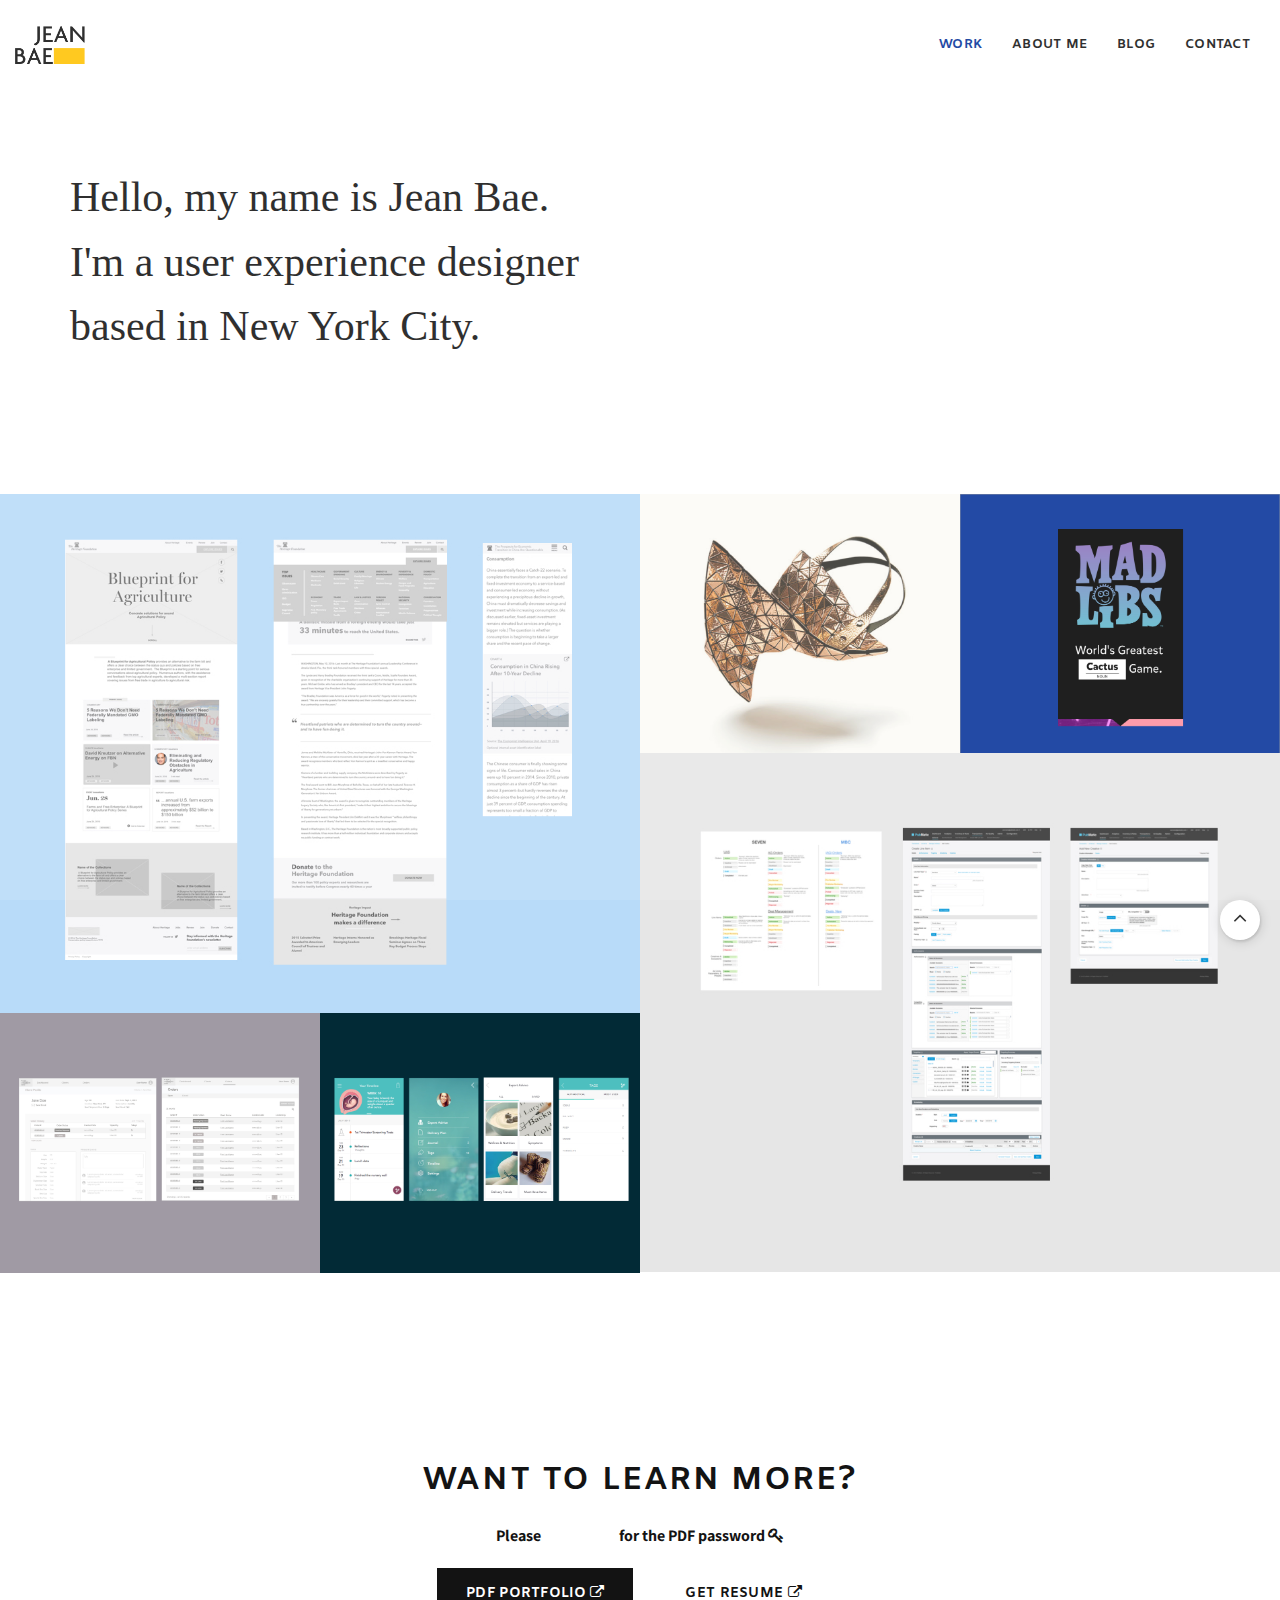
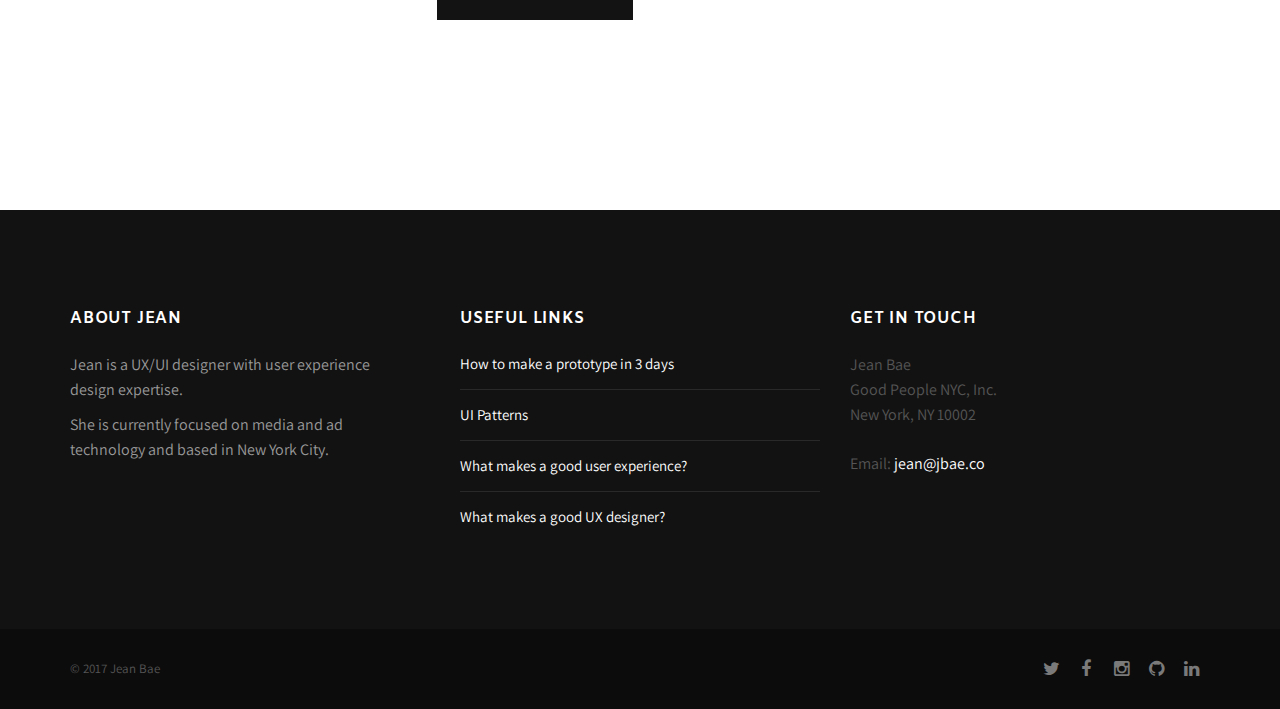
==== commit 0c3a1f98: "Minor updates" ====
--- a/index.html
+++ b/index.html
@@ -249,8 +249,8 @@
 						<div class="col-xs-12">	
 							<h2><span>Want to learn more?</span></h2>
 							<p id="PDF-msg">Please <a href="mailto:hello.jbae@gmail.com" id="email-CTA">email me</a> for the PDF password <i class="fa fa-key"></i></p>
-							<a href="https://dl.dropboxusercontent.com/u/53161820/Jean%20Bae%202017%20UX%20Portfolio.pdf" target="_blank" class="btn btn-lg2 btn-dark">PDF Portfolio</a>
-							<a href="https://dl.dropboxusercontent.com/u/53161820/Resume_jeanbae-Q12017.pdf" target="_blank" class="btn btn-lg btn-white">Get Resume</a>
+							<a href="https://www.dropbox.com/s/fqxk4i6hiqo6t12/Jean%20Bae%202017%20UX%20Portfolio.pdf?dl=0" target="_blank" class="btn btn-lg2 btn-dark">PDF Portfolio <i class="fa fa-external-link"></i></a>
+							<a href="https://dl.dropboxusercontent.com/u/53161820/Resume_jeanbae-Q12017.pdf" target="_blank" class="btn btn-lg btn-white">Get Resume <i class="fa fa-external-link"></i></a>
 						</div>
 
 					</div>
@@ -276,7 +276,7 @@
 								<div class="widget footer-links">
 									<h5>Useful Links</h5>
 									<ul>
-										<li><a href="https://medium.com/@UXAliveTurkey/the-best-ux-designer-tools-resources-collection-24bf115d17bc#.klkdq7k74" target="_blank">UX Designer Tools &amp; Resources </a></li>
+										<li><a href="https://medium.com/@jbae/how-to-make-a-prototype-in-3-days-5cbb5a573ada" target="_blank">How to make a prototype in 3 days</a></li>
 										<li><a href="http://ui-patterns.com/" target="_blank">UI Patterns</a></li>
 										<li><a href="https://www.fastcodesign.com/1672597/11-rules-for-great-ux-design-adapted-from-an-original-mad-man" target="_blank">What makes a good user experience?</a></li>
 										<li><a href="https://uxdesign.cc/what-makes-a-good-ux-designer-6959ab22f4e8#.3hb0q7gx5" target="_blank">What makes a good UX designer?</a></li>
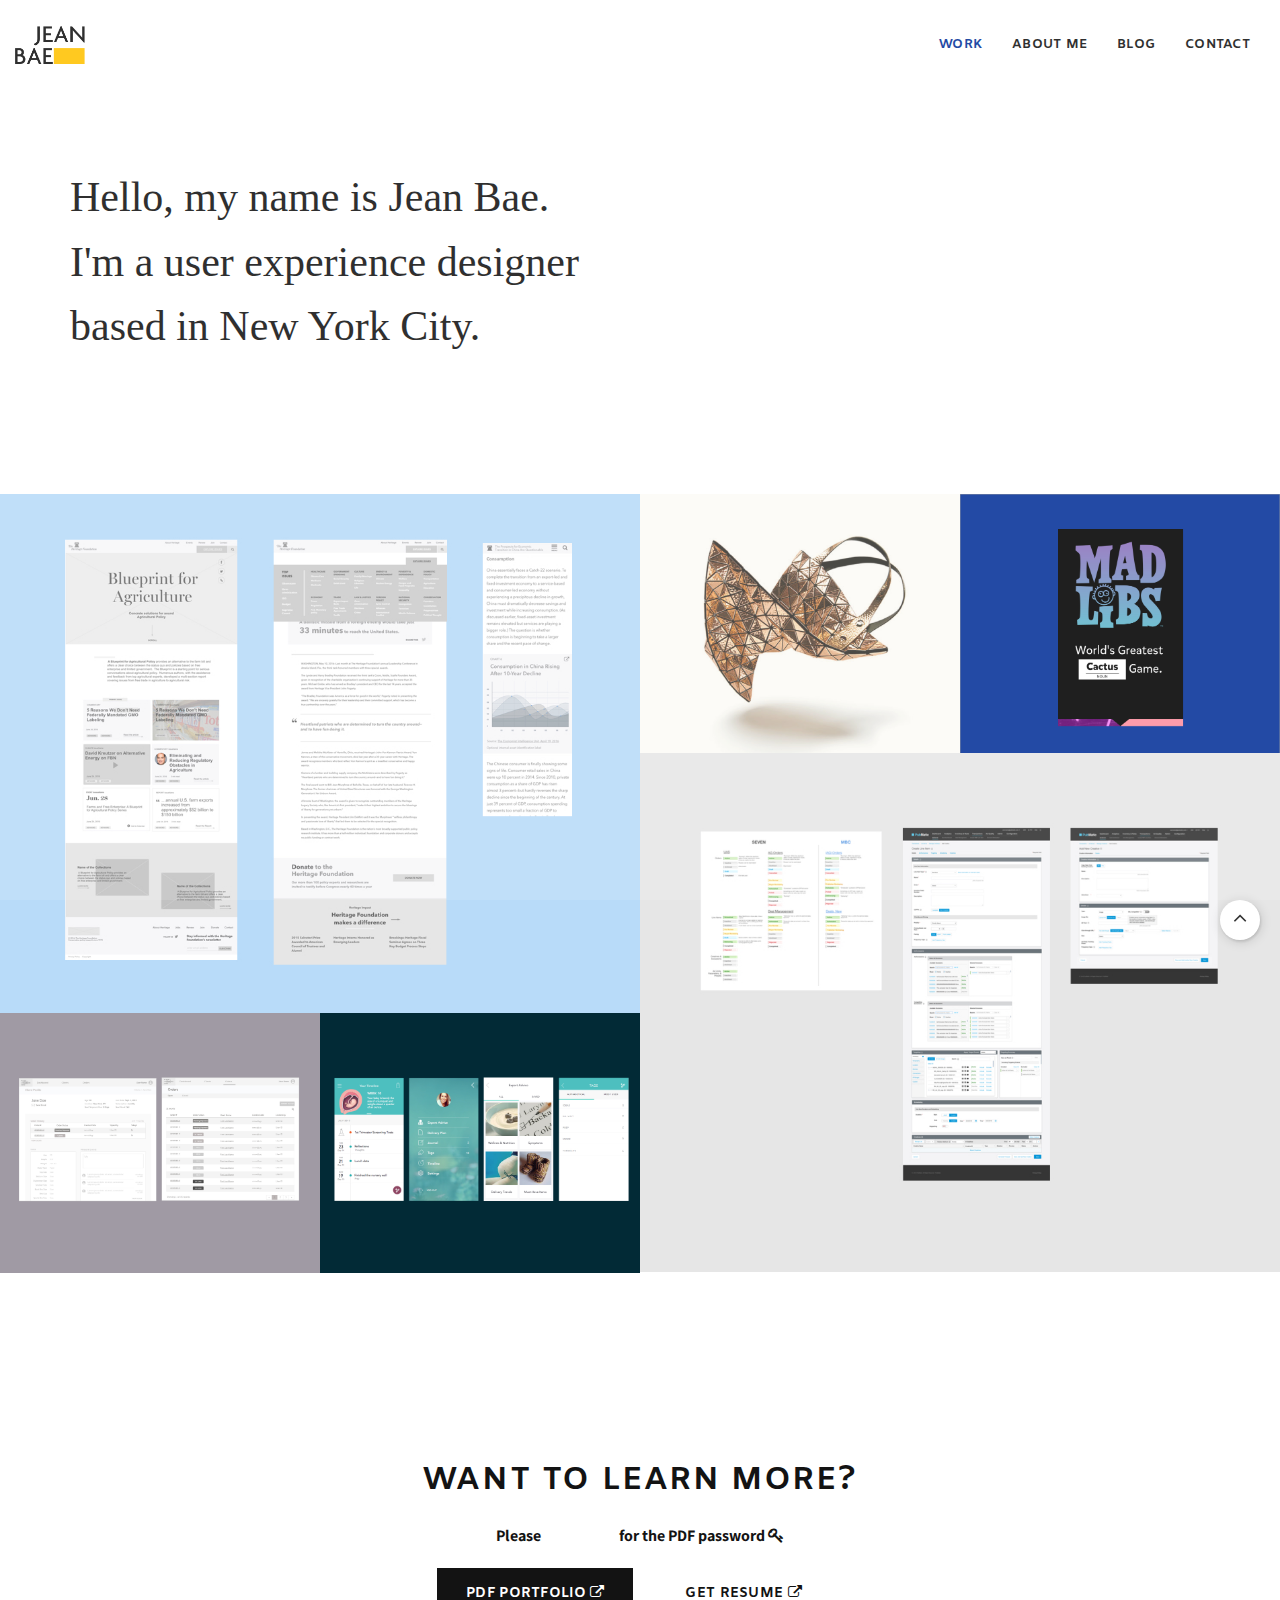
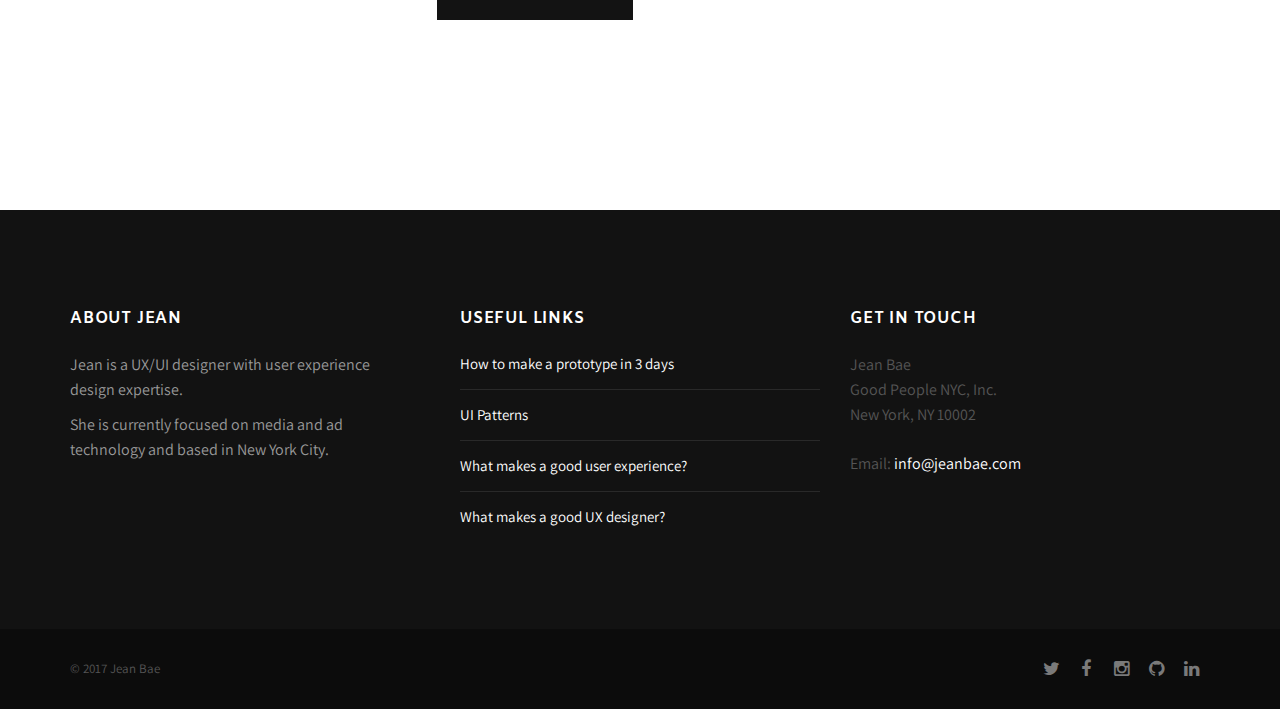
==== commit f99ab192: "CNAME change and minor updates to home and email" ====
--- a/index.html
+++ b/index.html
@@ -11,12 +11,13 @@
 		--> 
 
 		<!-- bunch of meta tags here -->
-		<title>JBae UX UI NYC</title>
+		<title>Jean UX NYC</title>
 
 		<meta charset="utf-8">
 		<!--[if IE]><meta http-equiv='X-UA-Compatible' content='IE=edge,chrome=1'><![endif]-->
 		<meta name="viewport" content="width=device-width, initial-scale=1, maximum-scale=1" />
-		<meta name="description" content="Jean Bae is a UX Designer based in New York City. Bae User Experience Design UI UX Product Strategy Interaction Design">
+		<meta name="description" content="Jean Bae is a UX Designer based in New York City. Jean Bae User Experience Design UI UX IXD product strategy interaction design innovation nyc">
+		<meta name="google-site-verification" content="qv6gQhto5ihgq0P15SedzCY41E221osrS5ojf6zrOaw" />
 
 		<!-- Google Fonts -->
 		<link href="https://fonts.googleapis.com/css?family=Amiko:400,700|Assistant" rel="stylesheet">
@@ -289,7 +290,7 @@
 									<h5>Get in Touch</h5>
 									<p class="footer-address">Jean Bae <br>Good People NYC, Inc.<br> New York, NY 10002</p>
 
-									<p>Email: <a href="mailto:hello.jbae@gmail.com">jean@jbae.co</a></p>
+									<p>Email: <a href="mailto:hello.jbae@gmail.com">info@jeanbae.com</a></p>
 								</div>
 							</div> <!-- end stay in touch -->
 
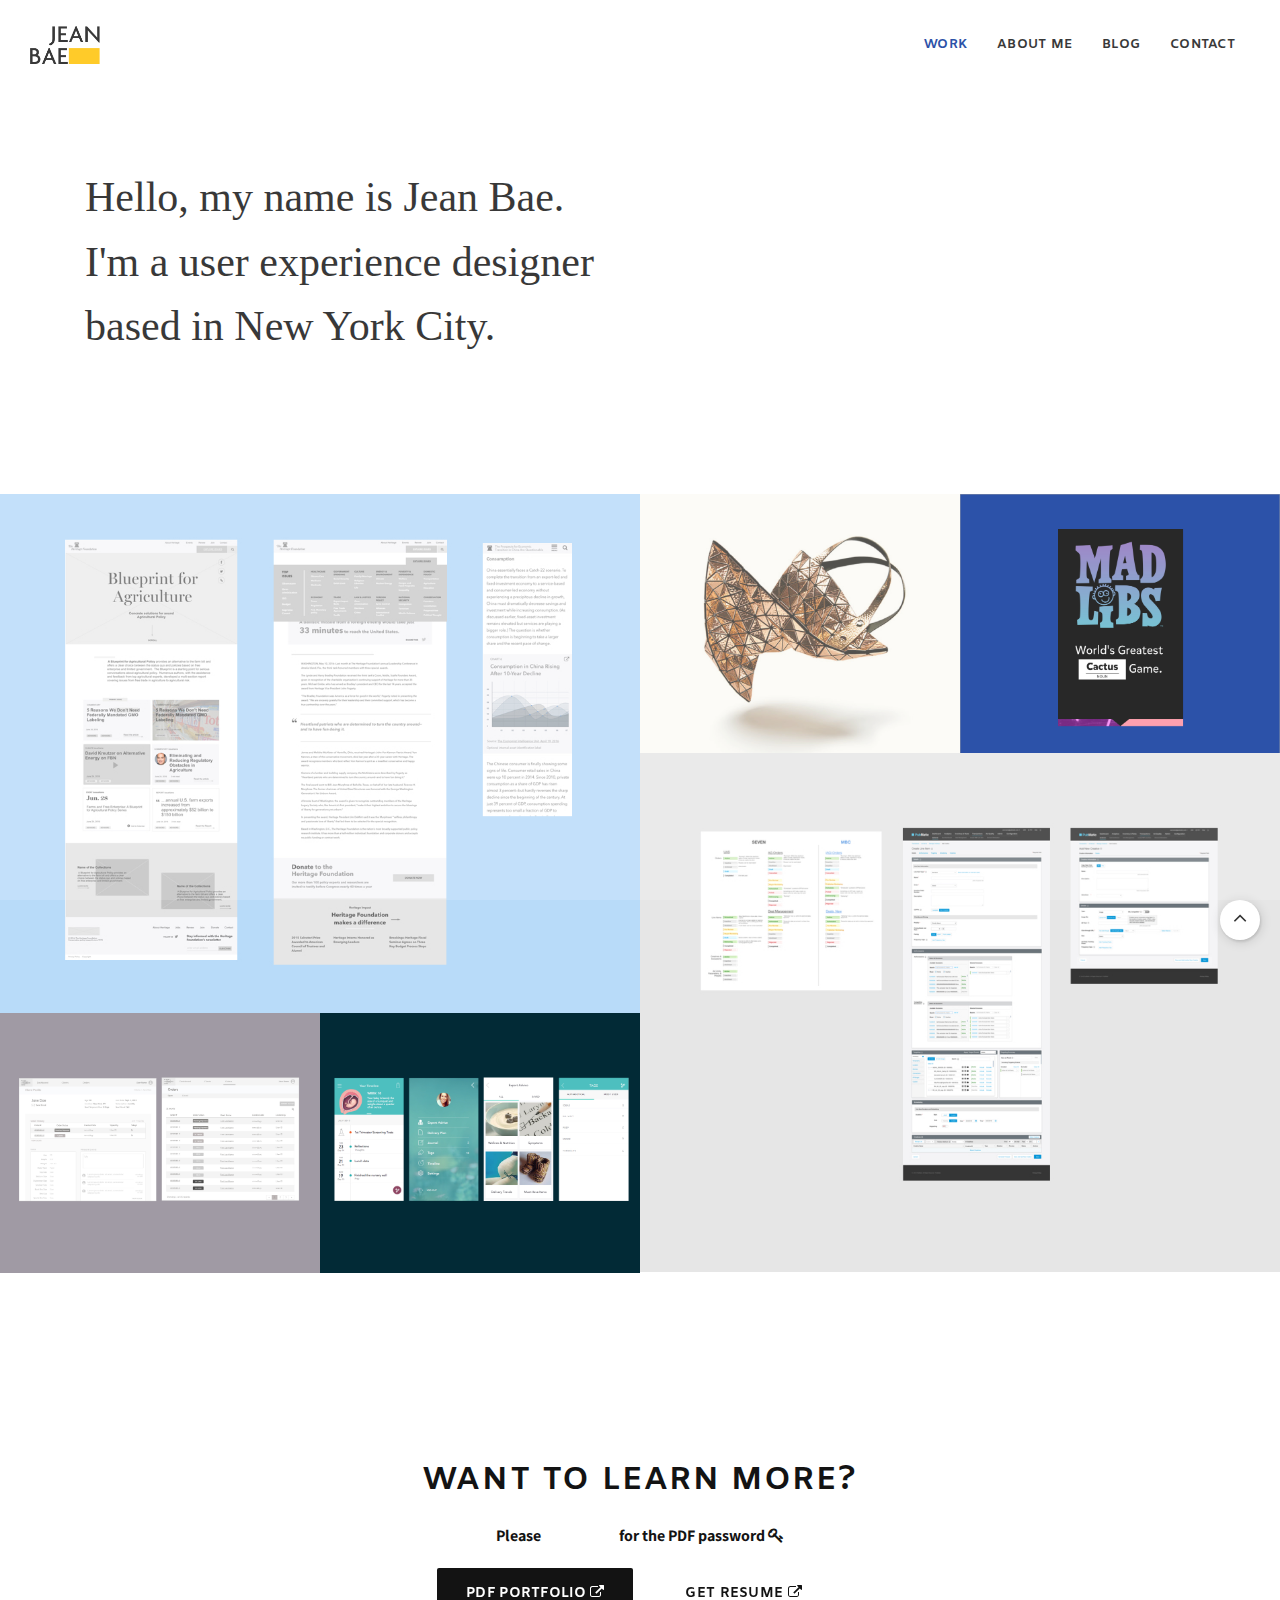
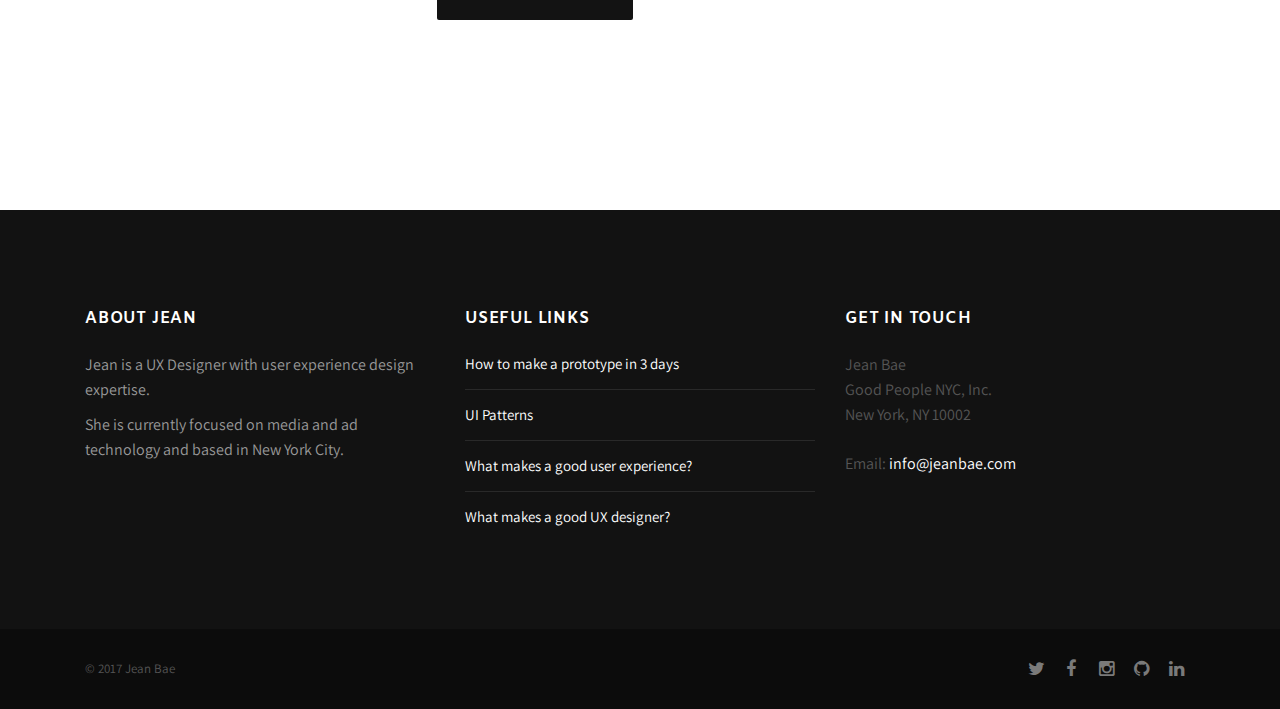
==== commit 87b8e807: "404 update and minor style tweaks to nav and buttons, update resume link" ====
--- a/index.html
+++ b/index.html
@@ -102,23 +102,7 @@
 							            <li>
 							            	<a href="contact.html">Contact</a>
 							            </li>
-							            	<!-- Remove search for now	
-    						            <li id="mobile-search">
-						            		<form method="get" class="mobile-search">
-						            		    <input type="search" class="form-control" placeholder="Search...">
-						            		    <button type="submit" class="search-button">
-						            		    	<i class="fa fa-search"></i>
-						            		    </button>
-						            	    </form>
-							            </li>
-
-							            <li>
-							            	<a href="#" class="nav-search">
-							            		<i class="fa fa-search search-trigger"></i>
-							            		<i class="fa fa-times search-close"></i>
-							            	</a>
-							            </li>	
-													--> <!-- End Search -->
+							          
 						        	</ul> <!-- end menu -->
 						        </div> <!-- end collapse -->
 									</div> <!-- end col -->
@@ -129,6 +113,7 @@
 		    </nav> <!-- end navbar -->
 	    </header> 
 	    <!-- End Navigation Section-->
+	
 		<div class="main-wrapper pt-100 oh">
 
 		<div class="main-wrapper oh">
@@ -251,7 +236,7 @@
 							<h2><span>Want to learn more?</span></h2>
 							<p id="PDF-msg">Please <a href="mailto:hello.jbae@gmail.com" id="email-CTA">email me</a> for the PDF password <i class="fa fa-key"></i></p>
 							<a href="https://www.dropbox.com/s/fqxk4i6hiqo6t12/Jean%20Bae%202017%20UX%20Portfolio.pdf?dl=0" target="_blank" class="btn btn-lg2 btn-dark">PDF Portfolio <i class="fa fa-external-link"></i></a>
-							<a href="https://dl.dropboxusercontent.com/u/53161820/Resume_jeanbae-Q12017.pdf" target="_blank" class="btn btn-lg btn-white">Get Resume <i class="fa fa-external-link"></i></a>
+							<a href="https://www.dropbox.com/s/vrhds1gmlmdg9sh/Resume_jeanbae-Q42017.pdf?dl=0" target="_blank" class="btn btn-lg btn-white">Get Resume <i class="fa fa-external-link"></i></a>
 						</div>
 
 					</div>
@@ -267,7 +252,7 @@
 							<div class="col-md-4 col-sm-6 col-xs-12">
 								<div class="widget footer-about-us">
 									<h5>About Jean</h5>
-									<p class="footer-p">Jean is a UX/UI designer with user experience design expertise.</p>
+									<p class="footer-p">Jean is a UX Designer with user experience design expertise.</p>
 									<p class="footer-p"> She is currently focused on media and ad technology and based in New York City.</p>
 								</div>
 							</div> <!-- end about us -->
--- a/css/style_1.1.css
+++ b/css/style_1.1.css
@@ -312,7 +312,7 @@
 }
 
 .logo-container {
-  padding: 0 15px;
+  padding: 10px 15px;
   float: left;
 }
 
@@ -325,7 +325,7 @@
 .logo-wrap > a {
   display: table-cell;
   vertical-align: middle;
-  height: 90px;
+  height: 70px;
   -webkit-transition: all 0.3s ease-in-out;
   -moz-transition: all 0.3s ease-in-out;
   -o-transition: all 0.3s ease-in-out;
@@ -334,7 +334,7 @@
 }
 
 .logo-wrap.shrink > a {
-  height: 38px;
+  height: 32px;
 }
 
 .logo-wrap img {
@@ -347,7 +347,7 @@
 }
 
 .logo-wrap.shrink img {
-  height: 38px;
+  height: 32px;
 }
 
 .navbar-collapse.in {
@@ -2339,7 +2339,7 @@
 }
 
 .nav-type-2 .navbar {
-  min-height: 70px;
+  min-height: 60px;
 }
 
 .nav-type-2 .nav-wrap {
@@ -3025,7 +3025,7 @@
 
 .page-title.style-2 {
   background-color: #F3F8F7;
-  padding: 60px 0;
+  padding: 15px 0 15px 0;
 }
 
 .page-title.style-2 .container {
@@ -3197,7 +3197,7 @@
   text-decoration: none;
   text-align: center;
   letter-spacing: 0.02em;
-  border-radius: 0;
+  border-radius: 2px;
   border: 3px solid transparent;
   transition: all .2s ease-in-out;
   -moz-transition: all .2s ease-in-out;
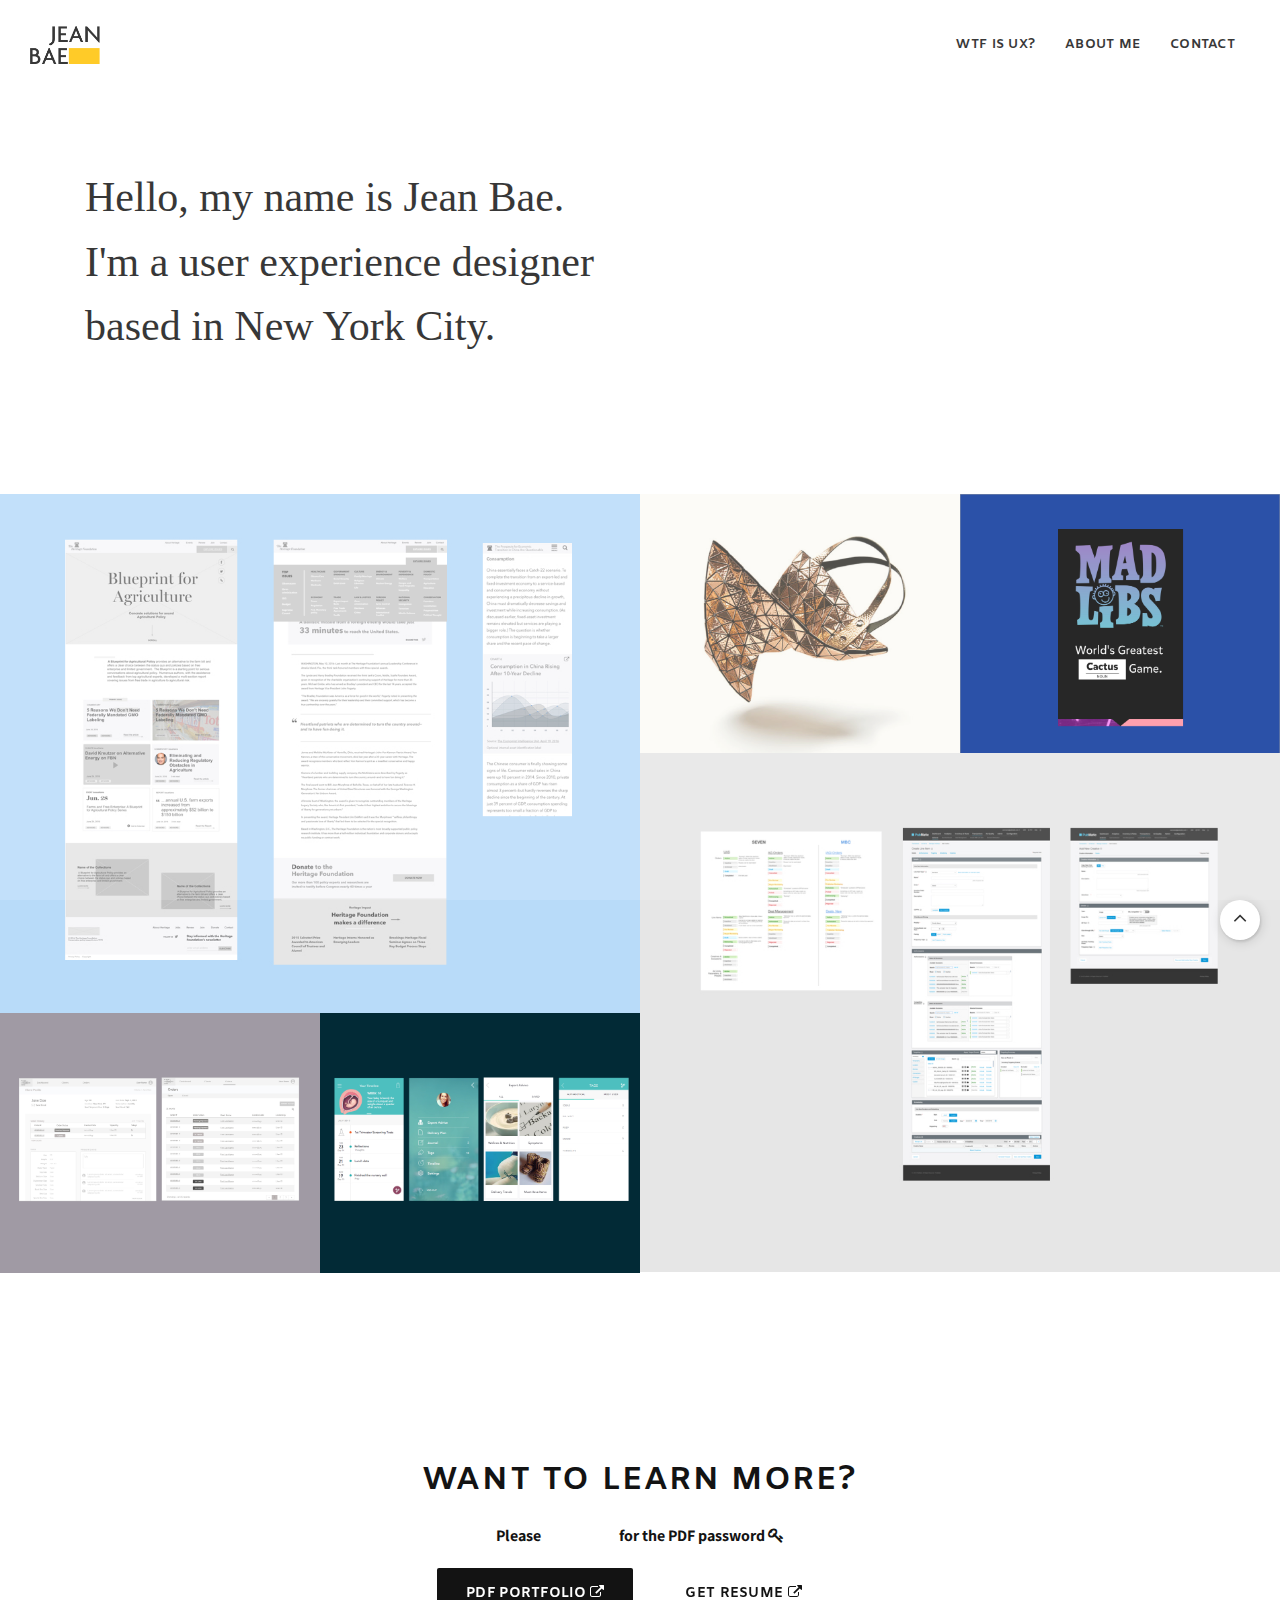
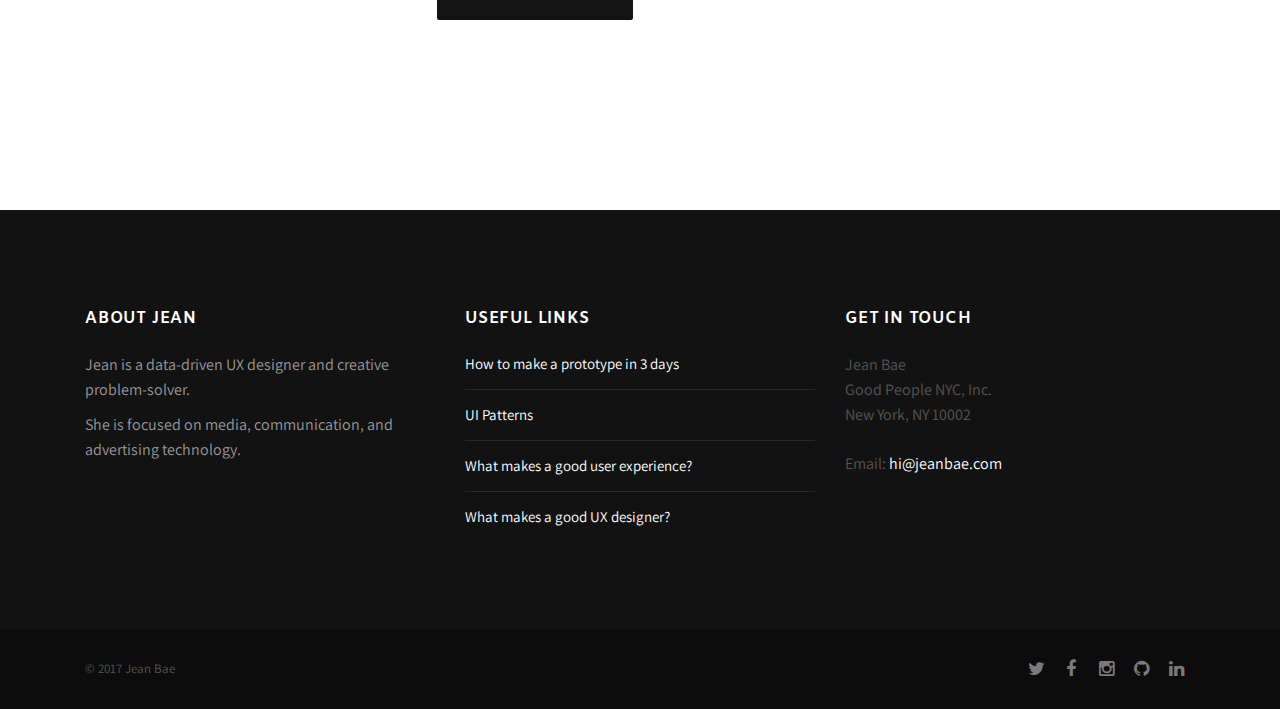
==== commit bbfaf36a: "Update to nav and content, email. Minor footer changes." ====
--- a/index.html
+++ b/index.html
@@ -7,7 +7,7 @@
  		( h | e | l | l | o )
  		 \_/ \_/ \_/ \_/ \_/         
 		
-		PS. The password to the PDF is "the answer to the Ultimate Question of Life, the Universe, and Everything" according to Hitchhiker's Guide to the Galaxy... 
+		PS. The password to the PDF is "the answer to the Ultimate Question of Life, the Universe, and Everything" according to Hitchhiker's Guide to the Galaxy... **spoiler alert** It's "42"
 		--> 
 
 		<!-- bunch of meta tags here -->
@@ -69,7 +69,7 @@
         				        <!-- Logo -->
             		        	<div class="logo-container">
                         			<div class="logo-wrap">
-                        	        	<a href="./">
+                        	        	<a href="/">
                         	        		<img class="logo" src="img/jbae-logo.png" alt="logo" height="20">
                         	          	</a>
                                 	</div>
@@ -87,8 +87,8 @@
 						          
 						        	<ul class="nav navbar-nav local-scroll text-center">
 							          	
-							          	<li class="active">
-							            	<a href="/">Work</a>
+							          	<li>
+							            	<a href="what-is-ux.html">wtf is ux?</a>
 							            </li>
 
 							            <li>
@@ -96,12 +96,14 @@
 							            </li>
 
 							            <li>
+							            	<a href="contact.html">Contact</a>
+							            </li>
+
+							            <!-- Hide blog for now
+							            <li>
 							            	<a href="blog-single.html">Blog</a>
 							            </li>
-
-							            <li>
-							            	<a href="contact.html">Contact</a>
-							            </li>
+							            -->
 							          
 						        	</ul> <!-- end menu -->
 						        </div> <!-- end collapse -->
@@ -252,8 +254,8 @@
 							<div class="col-md-4 col-sm-6 col-xs-12">
 								<div class="widget footer-about-us">
 									<h5>About Jean</h5>
-									<p class="footer-p">Jean is a UX Designer with user experience design expertise.</p>
-									<p class="footer-p"> She is currently focused on media and ad technology and based in New York City.</p>
+									<p class="footer-p">Jean is a data-driven UX designer and creative problem-solver.</p>
+									<p class="footer-p">She is focused on media, communication, and advertising technology.</p>
 								</div>
 							</div> <!-- end about us -->
 
@@ -275,7 +277,7 @@
 									<h5>Get in Touch</h5>
 									<p class="footer-address">Jean Bae <br>Good People NYC, Inc.<br> New York, NY 10002</p>
 
-									<p>Email: <a href="mailto:hello.jbae@gmail.com">info@jeanbae.com</a></p>
+									<p>Email: <a href="mailto:hi@jeanbae.com">hi@jeanbae.com</a></p>
 								</div>
 							</div> <!-- end stay in touch -->
 
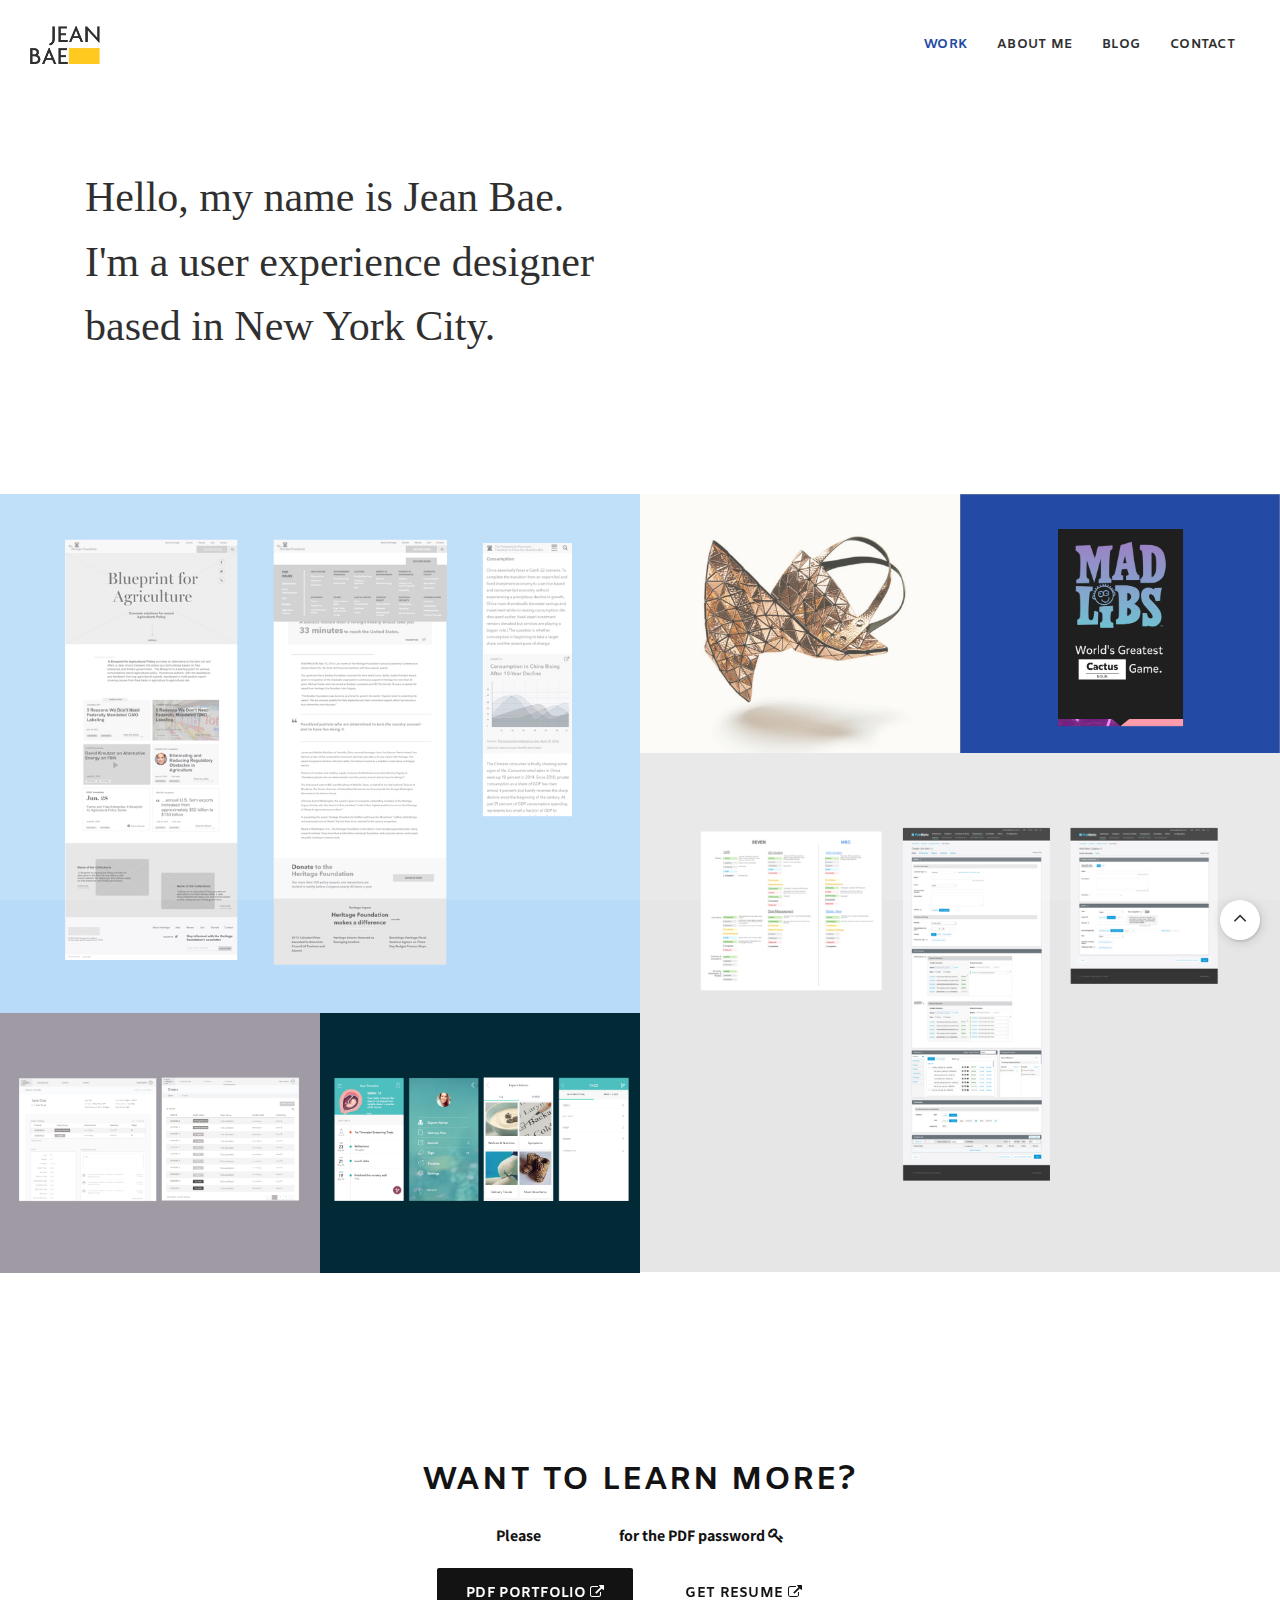
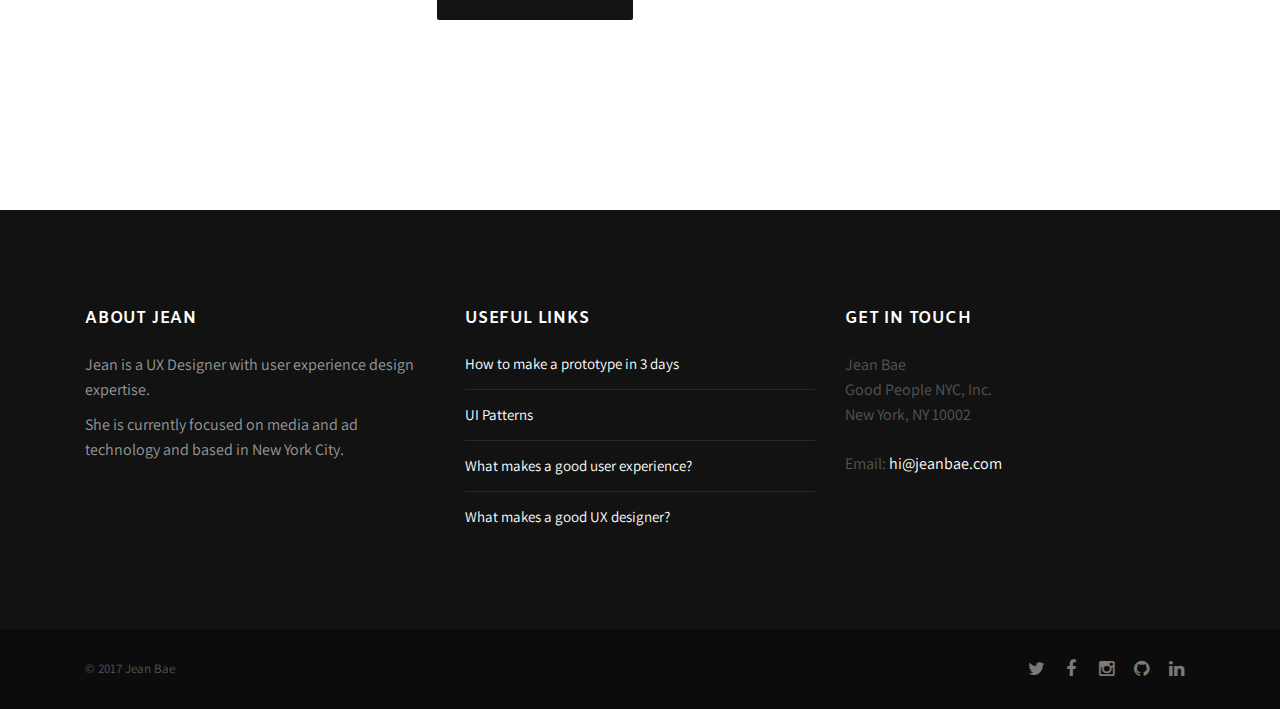
==== commit 9273f177: "Minor changes to overwrite" ====
--- a/index.html
+++ b/index.html
@@ -7,7 +7,7 @@
  		( h | e | l | l | o )
  		 \_/ \_/ \_/ \_/ \_/         
 		
-		PS. The password to the PDF is "the answer to the Ultimate Question of Life, the Universe, and Everything" according to Hitchhiker's Guide to the Galaxy... **spoiler alert** It's "42"
+		PS. The password to the PDF is "the answer to the Ultimate Question of Life, the Universe, and Everything" according to Hitchhiker's Guide to the Galaxy... 
 		--> 
 
 		<!-- bunch of meta tags here -->
@@ -69,7 +69,7 @@
         				        <!-- Logo -->
             		        	<div class="logo-container">
                         			<div class="logo-wrap">
-                        	        	<a href="/">
+                        	        	<a href="./">
                         	        		<img class="logo" src="img/jbae-logo.png" alt="logo" height="20">
                         	          	</a>
                                 	</div>
@@ -87,8 +87,8 @@
 						          
 						        	<ul class="nav navbar-nav local-scroll text-center">
 							          	
-							          	<li>
-							            	<a href="what-is-ux.html">wtf is ux?</a>
+							          	<li class="active">
+							            	<a href="/">Work</a>
 							            </li>
 
 							            <li>
@@ -96,14 +96,12 @@
 							            </li>
 
 							            <li>
+							            	<a href="blog-single.html">Blog</a>
+							            </li>
+
+							            <li>
 							            	<a href="contact.html">Contact</a>
 							            </li>
-
-							            <!-- Hide blog for now
-							            <li>
-							            	<a href="blog-single.html">Blog</a>
-							            </li>
-							            -->
 							          
 						        	</ul> <!-- end menu -->
 						        </div> <!-- end collapse -->
@@ -254,8 +252,8 @@
 							<div class="col-md-4 col-sm-6 col-xs-12">
 								<div class="widget footer-about-us">
 									<h5>About Jean</h5>
-									<p class="footer-p">Jean is a data-driven UX designer and creative problem-solver.</p>
-									<p class="footer-p">She is focused on media, communication, and advertising technology.</p>
+									<p class="footer-p">Jean is a UX Designer with user experience design expertise.</p>
+									<p class="footer-p"> She is currently focused on media and ad technology and based in New York City.</p>
 								</div>
 							</div> <!-- end about us -->
 
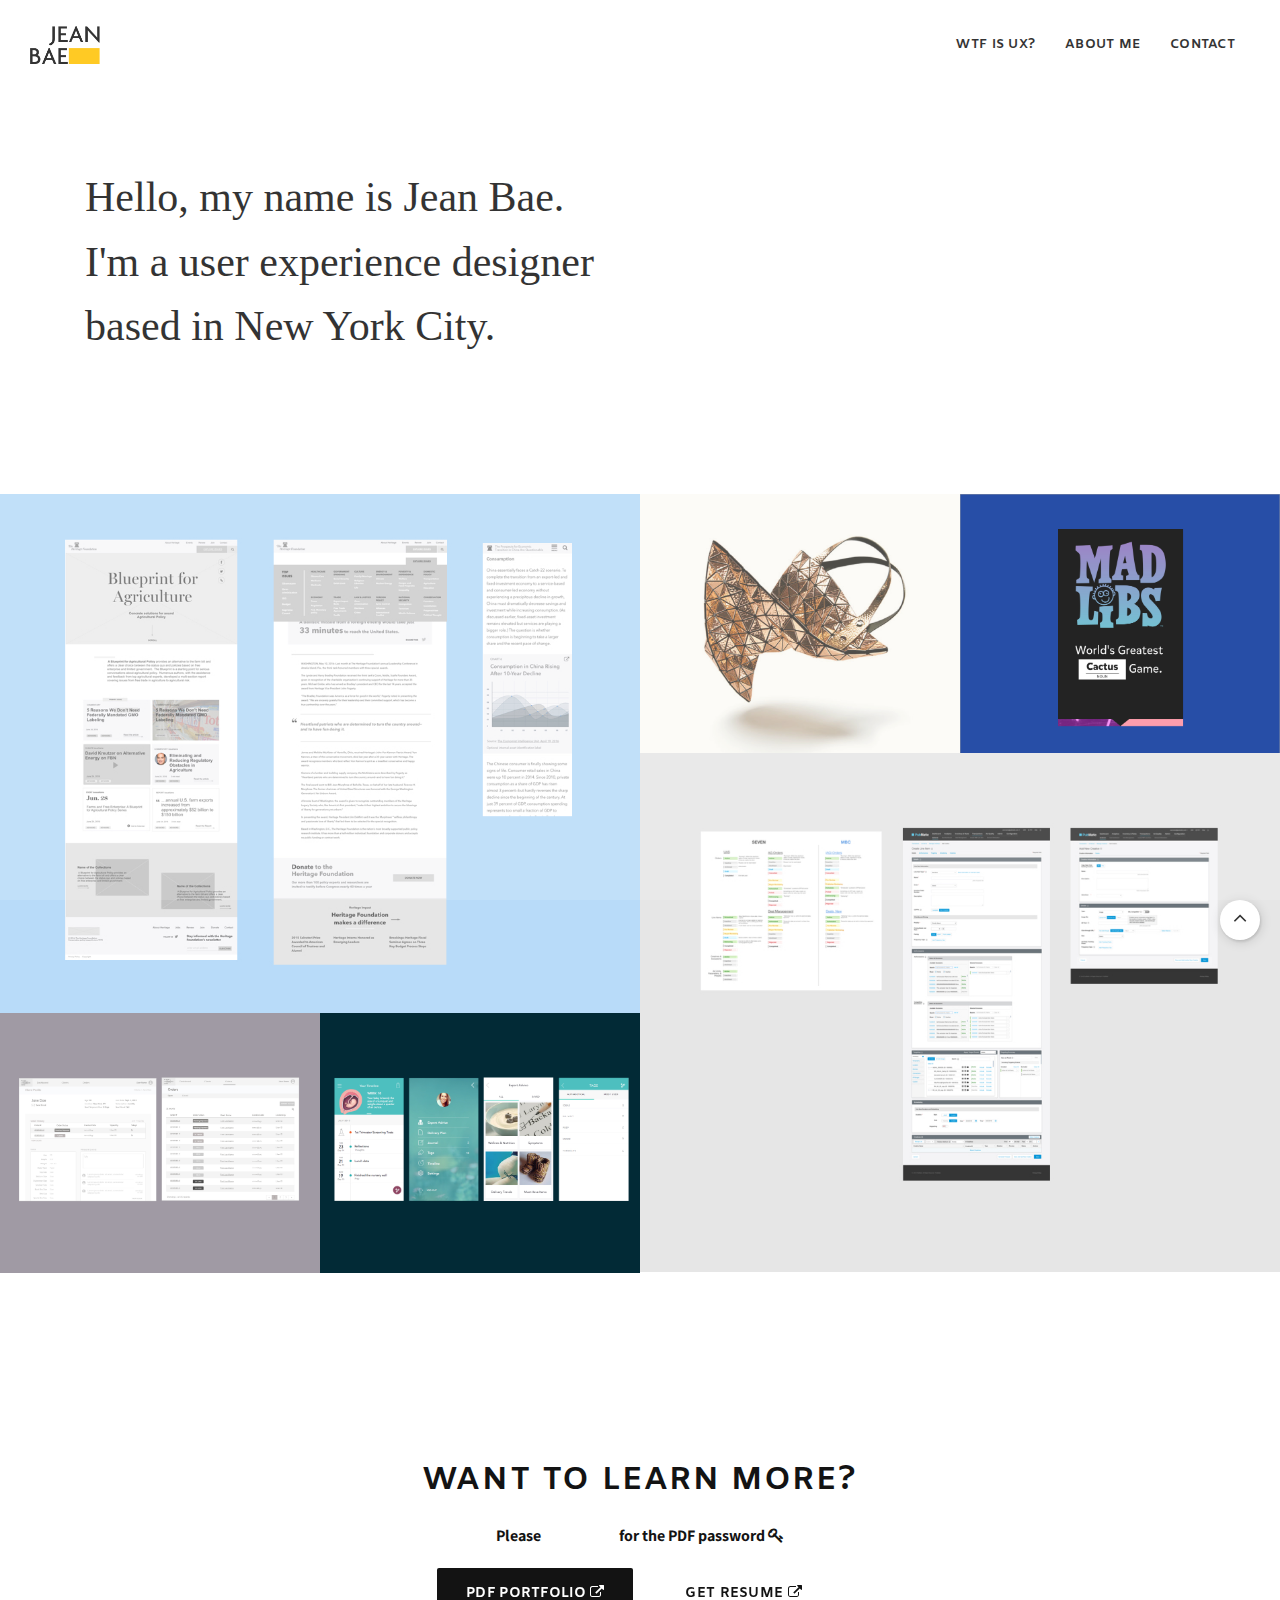
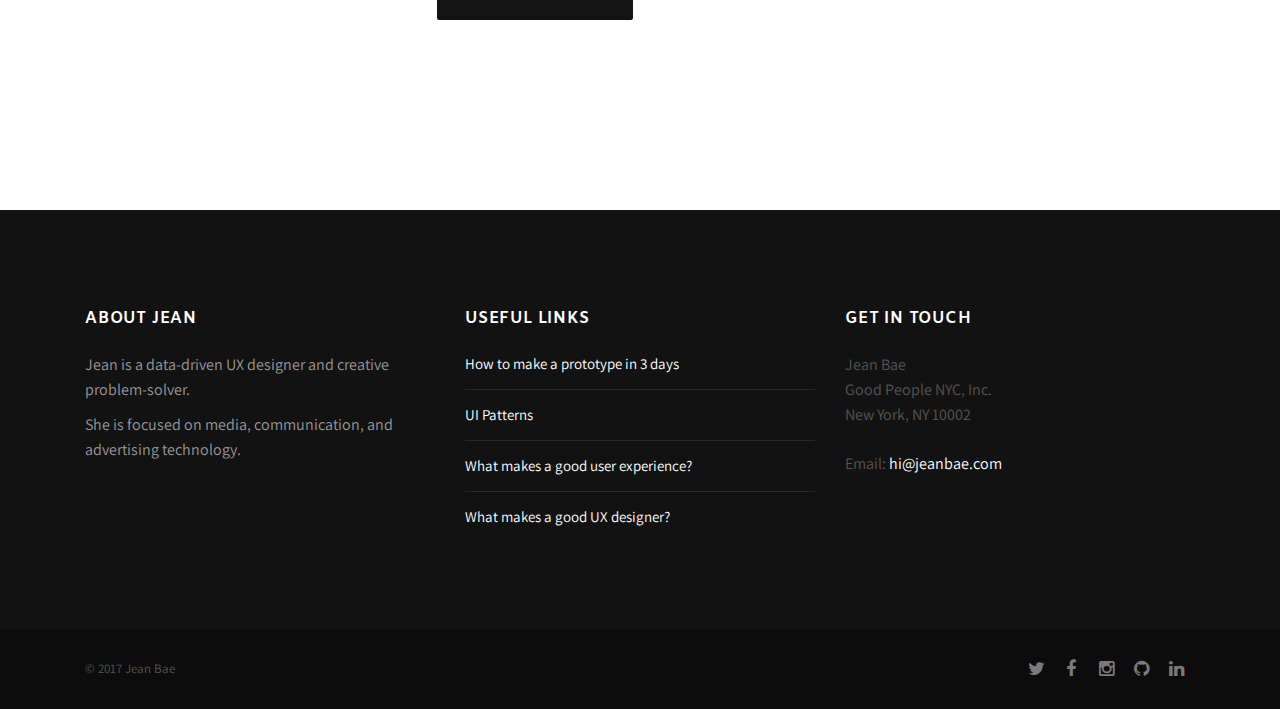
==== commit 5fe4e6b7: "Merge branch 'master' of github.com:Bobae/bobae.github.io" ====
--- a/index.html
+++ b/index.html
@@ -7,7 +7,7 @@
  		( h | e | l | l | o )
  		 \_/ \_/ \_/ \_/ \_/         
 		
-		PS. The password to the PDF is "the answer to the Ultimate Question of Life, the Universe, and Everything" according to Hitchhiker's Guide to the Galaxy... 
+		PS. The password to the PDF is "the answer to the Ultimate Question of Life, the Universe, and Everything" according to Hitchhiker's Guide to the Galaxy... **spoiler alert** It's "42"
 		--> 
 
 		<!-- bunch of meta tags here -->
@@ -69,7 +69,7 @@
         				        <!-- Logo -->
             		        	<div class="logo-container">
                         			<div class="logo-wrap">
-                        	        	<a href="./">
+                        	        	<a href="/">
                         	        		<img class="logo" src="img/jbae-logo.png" alt="logo" height="20">
                         	          	</a>
                                 	</div>
@@ -87,8 +87,8 @@
 						          
 						        	<ul class="nav navbar-nav local-scroll text-center">
 							          	
-							          	<li class="active">
-							            	<a href="/">Work</a>
+							          	<li>
+							            	<a href="what-is-ux.html">wtf is ux?</a>
 							            </li>
 
 							            <li>
@@ -96,12 +96,14 @@
 							            </li>
 
 							            <li>
+							            	<a href="contact.html">Contact</a>
+							            </li>
+
+							            <!-- Hide blog for now
+							            <li>
 							            	<a href="blog-single.html">Blog</a>
 							            </li>
-
-							            <li>
-							            	<a href="contact.html">Contact</a>
-							            </li>
+							            -->
 							          
 						        	</ul> <!-- end menu -->
 						        </div> <!-- end collapse -->
@@ -252,8 +254,8 @@
 							<div class="col-md-4 col-sm-6 col-xs-12">
 								<div class="widget footer-about-us">
 									<h5>About Jean</h5>
-									<p class="footer-p">Jean is a UX Designer with user experience design expertise.</p>
-									<p class="footer-p"> She is currently focused on media and ad technology and based in New York City.</p>
+									<p class="footer-p">Jean is a data-driven UX designer and creative problem-solver.</p>
+									<p class="footer-p">She is focused on media, communication, and advertising technology.</p>
 								</div>
 							</div> <!-- end about us -->
 
